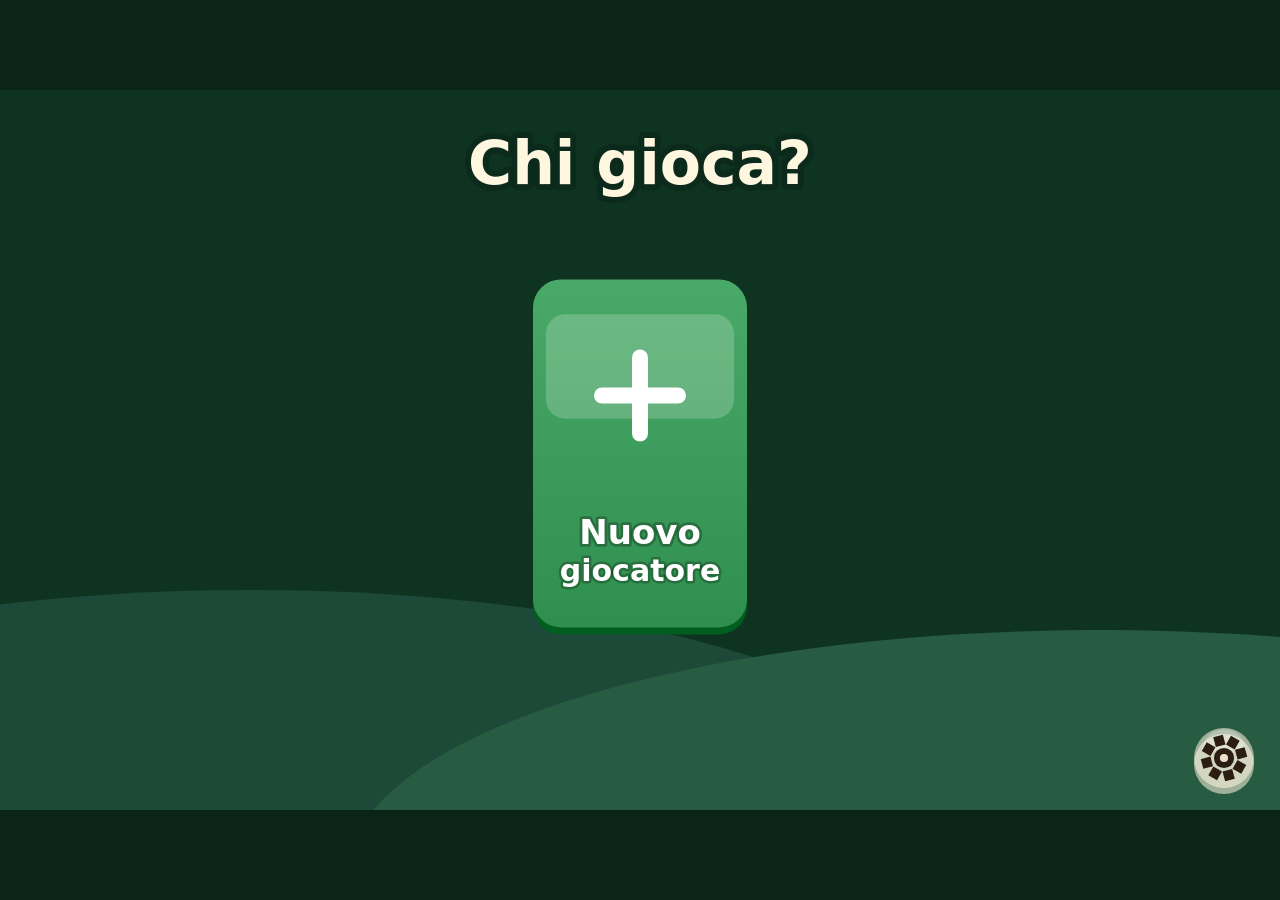
==== index.html @ fe7a756d "Dino Officina rifatta: monta il veicolo e guidalo Il puzzle delle sagome resta (il progetto del Picc" ====
<!doctype html>
<html lang="it">
<head>
<meta charset="utf-8">
<meta name="viewport" content="width=device-width,initial-scale=1,maximum-scale=1,user-scalable=no,viewport-fit=cover">
<meta name="description" content="Dino Officina — monta il tuo veicolo e guidalo, per tablet.">
<meta name="theme-color" content="#183f37">
<meta name="mobile-web-app-capable" content="yes">
<meta name="apple-mobile-web-app-capable" content="yes">
<meta name="apple-mobile-web-app-status-bar-style" content="black-translucent">
<meta name="apple-mobile-web-app-title" content="Dino Officina">
<title>Dino Officina</title>
<link rel="manifest" href="manifest.webmanifest">
<link rel="icon" href="icon.svg" type="image/svg+xml">
<link rel="apple-touch-icon" href="icon-180.png">
<style>*, *::before, *::after { box-sizing: border-box; }
html, body {
  margin: 0; padding: 0; height: 100%; width: 100%;
  overflow: hidden; background: #0b2418;
  -webkit-tap-highlight-color: transparent;
  -webkit-user-select: none; user-select: none;
  overscroll-behavior: none; touch-action: none;
  font-family: system-ui, -apple-system, "Segoe UI", Roboto, sans-serif;
}
#c { position: fixed; inset: 0; display: block; touch-action: none; }

/* ---- text entry overlay (only place we use DOM: we want the native keyboard) ---- */
#ovl {
  position: fixed; inset: 0; display: none; z-index: 10;
  align-items: center; justify-content: center;
  background: rgba(8, 26, 18, .72); backdrop-filter: blur(3px);
  padding: 16px;
}
#ovl.on { display: flex; }
#ovl .card {
  background: #fff6e0; border: 6px solid #7a4a26; border-radius: 26px;
  padding: 22px 24px; width: min(460px, 92vw);
  box-shadow: 0 18px 40px rgba(0,0,0,.45);
}
#ovl h2 { margin: 0 0 14px; font-size: 24px; color: #2b1d12; font-weight: 800; }
#ovl input {
  width: 100%; font-size: 26px; padding: 12px 14px; border-radius: 14px;
  border: 4px solid #cdb389; background: #fffdf6; color: #2b1d12;
  font-family: inherit; font-weight: 700; outline: none;
}
#ovl input:focus { border-color: #2f8f4e; }
#ovl .row { display: flex; gap: 12px; margin-top: 18px; }
#ovl button {
  flex: 1; font-size: 22px; font-weight: 800; padding: 14px 10px;
  border-radius: 16px; border: none; color: #fff; font-family: inherit;
  cursor: pointer; min-height: 60px;
}
#ovl .ok { background: #2f8f4e; }
#ovl .no { background: #a8998a; }

/* ---- portrait nudge ---- */
#rot {
  position: fixed; inset: 0; display: none; z-index: 20;
  flex-direction: column; align-items: center; justify-content: center;
  gap: 20px; background: #123d29; color: #fff6e0; text-align: center; padding: 30px;
}
#rot.on { display: flex; }
#rot .ico { font-size: 84px; animation: tilt 1.8s ease-in-out infinite; }
#rot p { font-size: 26px; font-weight: 800; margin: 0; line-height: 1.35; }
@keyframes tilt { 0%,100% { transform: rotate(0deg); } 50% { transform: rotate(-90deg); } }

@media (prefers-reduced-motion: reduce) { #rot .ico { animation: none; } }
</style>
</head>
<body>
<canvas id="c"></canvas>

<div id="ovl" role="dialog" aria-modal="true">
  <div class="card">
    <h2 id="ovl-t">Come ti chiami?</h2>
    <input id="ovl-i" type="text" autocomplete="off" autocapitalize="words" spellcheck="false" maxlength="14">
    <div class="row">
      <button class="no" id="ovl-n">Annulla</button>
      <button class="ok" id="ovl-y">Va bene</button>
    </div>
  </div>
</div>

<div id="rot"><div class="ico">📱</div><p>Gira il tablet<br>di lato!</p></div>

<script>
/* ==================== 00-core.js ==================== */
/* Dino Officina — core engine (shared with Dino Run and Super Dino).
   Fixed 1280x720 logical world, letterboxed. Canvas only, no assets, no deps.
   Everything a scene needs hangs off the global `G`. */
(function () {
  'use strict';

  var W = 1280, H = 720;
  var G = (window.G = { W: W, H: H, t: 0, dt: 0, frame: 0 });

  /* ---------------------------------------------------------------- palette */
  G.C = {
    leaf: '#2f8f4e', leafDark: '#1c5c33', leafLight: '#63c777', leafDeep: '#123d29',
    bark: '#7a4a26', barkDark: '#4e2f18',
    sky: '#8fd8e8', skyDeep: '#4bb6d6', sun: '#ffd75e',
    sand: '#f2d9a8', water: '#3fb6c9',
    cream: '#fff6e0', ink: '#2b1d12', shadow: 'rgba(20,10,0,.22)',
    berry: '#e8536b', plum: '#8f5bd6', tangerine: '#ff9f43', mint: '#38d9a9',
    pinkPop: '#ff6fae', blueberry: '#4d80e4',
    dino: '#57c98a', dinoDark: '#379a67', dinoBelly: '#f6e7c1'
  };

  /* ------------------------------------------------------------------ maths */
  G.clamp = function (v, a, b) { return v < a ? a : v > b ? b : v; };
  G.lerp = function (a, b, t) { return a + (b - a) * t; };
  G.ease = function (t) { t = G.clamp(t, 0, 1); return 1 - Math.pow(1 - t, 3); };
  G.easeIn = function (t) { t = G.clamp(t, 0, 1); return t * t * t; };
  G.easeInOut = function (t) { t = G.clamp(t, 0, 1); return t < .5 ? 4 * t * t * t : 1 - Math.pow(-2 * t + 2, 3) / 2; };
  G.easeBack = function (t) { t = G.clamp(t, 0, 1); var c = 1.70158, c3 = c + 1; return 1 + c3 * Math.pow(t - 1, 3) + c * Math.pow(t - 1, 2); };
  G.rnd = function (a, b) { if (b === undefined) { b = a; a = 0; } return a + Math.random() * (b - a); };
  G.rndi = function (a, b) { return Math.floor(a + Math.random() * (b - a + 1)); };
  G.pick = function (arr) { return arr[Math.floor(Math.random() * arr.length)]; };
  G.shuffle = function (arr) {
    var a = arr.slice(), i, j, t;
    for (i = a.length - 1; i > 0; i--) { j = Math.floor(Math.random() * (i + 1)); t = a[i]; a[i] = a[j]; a[j] = t; }
    return a;
  };
  G.dist = function (ax, ay, bx, by) { return Math.hypot(ax - bx, ay - by); };

  /* ------------------------------------------------------------- canvas fit */
  var cv = document.getElementById('c');
  var ctx = (G.ctx = cv.getContext('2d', { alpha: false }));
  var view = { s: 1, ox: 0, oy: 0, dpr: 1 };
  G.view = view;
  var rotEl = document.getElementById('rot');

  function resize() {
    var cw = window.innerWidth, ch = window.innerHeight;
    var dpr = Math.min(window.devicePixelRatio || 1, 1.5, 1440 / Math.max(window.innerWidth, window.innerHeight));
    view.dpr = dpr;
    view.s = Math.min(cw / W, ch / H);
    view.ox = (cw - W * view.s) / 2;
    view.oy = (ch - H * view.s) / 2;
    cv.width = Math.max(1, Math.round(cw * dpr));
    cv.height = Math.max(1, Math.round(ch * dpr));
    cv.style.width = cw + 'px';
    cv.style.height = ch + 'px';
    ctx.imageSmoothingEnabled = true;
    if (rotEl) rotEl.classList.toggle('on', ch > cw * 1.08);
  }
  window.addEventListener('resize', resize);
  window.addEventListener('orientationchange', function () { setTimeout(resize, 120); });
  resize();

  /* -------------------------------------------------------------- draw help */
  var FONT = '"Trebuchet MS", "Segoe UI", system-ui, -apple-system, Roboto, sans-serif';
  G.font = function (size, weight) { return (weight || 900) + ' ' + size + 'px ' + FONT; };

  G.text = function (str, x, y, o) {
    o = o || {};
    var c = o.ctx || ctx;
    c.save();
    c.font = G.font(o.size || 32, o.weight);
    c.textAlign = o.align || 'center';
    c.textBaseline = o.baseline || 'middle';
    if (o.stroke) {
      c.lineWidth = o.strokeWidth || Math.max(4, (o.size || 32) * .16);
      c.strokeStyle = o.stroke; c.lineJoin = 'round';
      c.strokeText(str, x, y, o.maxWidth);
    }
    c.fillStyle = o.color || G.C.ink;
    c.fillText(str, x, y, o.maxWidth);
    c.restore();
  };

  G.roundRect = function (c, x, y, w, h, r) {
    r = Math.min(r || 0, Math.abs(w) / 2, Math.abs(h) / 2);
    c.beginPath();
    c.moveTo(x + r, y);
    c.arcTo(x + w, y, x + w, y + h, r);
    c.arcTo(x + w, y + h, x, y + h, r);
    c.arcTo(x, y + h, x, y, r);
    c.arcTo(x, y, x + w, y, r);
    c.closePath();
  };
  G.shadow = function (c, blur, color, dy) {
    c.shadowBlur = blur; c.shadowColor = color || G.C.shadow;
    c.shadowOffsetX = 0; c.shadowOffsetY = dy === undefined ? blur * .35 : dy;
  };
  G.noShadow = function (c) { c.shadowBlur = 0; c.shadowColor = 'transparent'; c.shadowOffsetX = 0; c.shadowOffsetY = 0; };

  /* ------------------------------------------------------------------ audio */
  var AC = null, master = null, noiseBuf = null;
  function audio() {
    if (AC) return AC;
    var Ctor = window.AudioContext || window.webkitAudioContext;
    if (!Ctor) return null;
    AC = new Ctor();
    master = AC.createGain();
    master.gain.value = .5;
    master.connect(AC.destination);
    var n = AC.createBuffer(1, AC.sampleRate * .5, AC.sampleRate), d = n.getChannelData(0), i;
    for (i = 0; i < d.length; i++) d[i] = Math.random() * 2 - 1;
    noiseBuf = n;
    return AC;
  }
  G.resumeAudio = function () { var a = audio(); if (a && a.state === 'suspended') a.resume(); };

  function tone(freq, at, dur, type, gain, slideTo) {
    var a = audio(); if (!a) return;
    var t0 = a.currentTime + at;
    var o = a.createOscillator(), g = a.createGain();
    o.type = type || 'sine';
    o.frequency.setValueAtTime(freq, t0);
    if (slideTo) o.frequency.exponentialRampToValueAtTime(Math.max(30, slideTo), t0 + dur);
    g.gain.setValueAtTime(0.0001, t0);
    g.gain.exponentialRampToValueAtTime(gain || .22, t0 + Math.min(.02, dur * .3));
    g.gain.exponentialRampToValueAtTime(0.0001, t0 + dur);
    o.connect(g); g.connect(master);
    o.start(t0); o.stop(t0 + dur + .02);
  }
  function noise(at, dur, gain, freq) {
    var a = audio(); if (!a || !noiseBuf) return;
    var t0 = a.currentTime + at;
    var s = a.createBufferSource(), f = a.createBiquadFilter(), g = a.createGain();
    s.buffer = noiseBuf; f.type = 'bandpass'; f.frequency.value = freq || 1400; f.Q.value = .8;
    g.gain.setValueAtTime(gain || .18, t0);
    g.gain.exponentialRampToValueAtTime(0.0001, t0 + dur);
    s.connect(f); f.connect(g); g.connect(master);
    s.start(t0); s.stop(t0 + dur);
  }

  var SFX = {
    tap: function () { tone(680, 0, .07, 'sine', .16, 880); },
    pop: function () { tone(900, 0, .12, 'sine', .2, 420); },
    good: function () { tone(523, 0, .12, 'triangle', .2); tone(659, .09, .12, 'triangle', .2); tone(784, .18, .2, 'triangle', .22); },
    bad: function () { tone(320, 0, .16, 'sine', .16, 240); },
    coin: function () { tone(1180, 0, .07, 'square', .1); tone(1560, .06, .12, 'square', .1); },
    chime: function () { tone(1046, 0, .5, 'sine', .16); tone(1568, .02, .45, 'sine', .07); },
    whoosh: function () { noise(0, .22, .1, 900); },
    win: function () {
      [523, 659, 784, 1046].forEach(function (f, i) { tone(f, i * .1, .3, 'triangle', .2); });
      tone(1318, .42, .5, 'sine', .14);
    },
    hatch: function () { noise(0, .1, .12, 2400); tone(600, .08, .2, 'triangle', .18, 1000); }
  };
  G.sfx = function (name) {
    if (G.save && G.save.mute) return;
    var f = SFX[name]; if (f) { audio(); if (AC) f(); }
  };

  /* ----------------------------------------------------------------- speech */
  var voice = null, voiceTried = false;
  function findVoice() {
    if (!window.speechSynthesis) return null;
    var vs = speechSynthesis.getVoices() || [];
    if (!vs.length) return null;
    return vs.filter(function (v) { return /^it/i.test(v.lang); })[0] || null;
  }
  if (window.speechSynthesis) {
    speechSynthesis.addEventListener && speechSynthesis.addEventListener('voiceschanged', function () { voice = findVoice(); });
  }
  G.say = function (str, o) {
    if (!window.speechSynthesis || !str) return;
    if (G.save && G.save.mute) return;
    o = o || {};
    if (!voiceTried) { voice = findVoice(); voiceTried = true; }
    try {
      speechSynthesis.cancel();
      var u = new SpeechSynthesisUtterance(String(str));
      u.lang = 'it-IT';
      if (voice) u.voice = voice;
      u.rate = o.rate || .95;
      u.pitch = o.pitch || 1.15;
      u.volume = o.volume === undefined ? 1 : o.volume;
      speechSynthesis.speak(u);
    } catch (e) { /* speech is a bonus, never a blocker */ }
  };
  G.hush = function () { try { window.speechSynthesis && speechSynthesis.cancel(); } catch (e) {} };

  /* ---------------------------------------------------------------- storage */
  var LS = {
    get: function (k, d) { try { var v = localStorage.getItem(k); return v === null ? d : JSON.parse(v); } catch (e) { return d; } },
    set: function (k, v) { try { localStorage.setItem(k, JSON.stringify(v)); return true; } catch (e) { return false; } },
    del: function (k) { try { localStorage.removeItem(k); } catch (e) {} }
  };
  G.LS = LS;

  var K_ACCTS = 'do.accounts', K_LAST = 'do.last', K_SAVE = 'do.save.';

  function blankSave() {
    return {
      fruits: 0, stars: 0, mute: false, hat: null, hats: [],
      conta: {}, fili: {}, nido: {}, seen: {}, playSec: 0, updated: 0
    };
  }
  function fillSave(s) {
    var b = blankSave(), k;
    for (k in b) if (s[k] === undefined || s[k] === null) s[k] = b[k];
    return s;
  }

  G.account = null;
  G.profile = null;
  G.level = 1;
  G.save = blankSave();

  var saveTimer = 0, saveDirty = false;
  function writeSave() {
    if (!G.account) return;
    G.save.updated = Date.now();
    LS.set(K_SAVE + G.account.id, G.save);
    saveDirty = false;
    if (G.cloud && G.cloud.push) G.cloud.push();
  }
  G.saveNow = function () { saveDirty = true; };
  G.saveFlush = writeSave;

  G.accounts = {
    list: function () { return LS.get(K_ACCTS, []); },
    byId: function (id) { return G.accounts.list().filter(function (a) { return a.id === id; })[0] || null; },
    create: function (o) {
      var list = G.accounts.list();
      var acct = {
        id: 'a' + Date.now().toString(36) + Math.floor(Math.random() * 1e4).toString(36),
        name: (o.name || 'Dino').slice(0, 14),
        color: o.color || G.C.dino,
        level: o.level === 2 ? 2 : 1,
        secret: o.secret && o.secret.length ? o.secret : null,
        created: Date.now()
      };
      list.push(acct);
      LS.set(K_ACCTS, list);
      LS.set(K_SAVE + acct.id, blankSave());
      return acct;
    },
    update: function (id, patch) {
      var list = G.accounts.list(), i;
      for (i = 0; i < list.length; i++) if (list[i].id === id) {
        for (var k in patch) list[i][k] = patch[k];
        LS.set(K_ACCTS, list);
        if (G.account && G.account.id === id) G.account = list[i];
        return list[i];
      }
      return null;
    },
    remove: function (id) {
      LS.set(K_ACCTS, G.accounts.list().filter(function (a) { return a.id !== id; }));
      LS.del(K_SAVE + id);
      if (LS.get(K_LAST, null) === id) LS.del(K_LAST);
    },
    login: function (id) {
      var a = G.accounts.byId(id);
      if (!a) return false;
      if (G.account) writeSave();
      G.account = a;
      G.profile = a.id;
      G.level = a.level;
      G.save = fillSave(LS.get(K_SAVE + id, blankSave()));
      LS.set(K_LAST, id);
      if (G.cloud && G.cloud.pull) G.cloud.pull();
      return true;
    },
    logout: function () {
      writeSave();
      G.hush();
      G.account = null; G.profile = null; G.save = blankSave();
      LS.del(K_LAST);
    },
    last: function () { return LS.get(K_LAST, null); }
  };

  /* ------------------------------------------------------------------ input */
  var pointer = { x: 0, y: 0, down: false, id: null };
  G.pointer = pointer;

  function toLogical(clientX, clientY) {
    var r = cv.getBoundingClientRect();
    return {
      x: (clientX - r.left - view.ox) / view.s,
      y: (clientY - r.top - view.oy) / view.s
    };
  }

  /* --------------------------------------------------- immediate-mode UI */
  var uiRects = [];       // registered this frame
  var uiHot = [];         // registered last frame (what the pointer tests against)
  var pressedKey = null;
  var ui = (G.ui = {});

  function rectKey(o) { return o.id || (o.label || '') + '|' + Math.round(o.x) + ',' + Math.round(o.y) + ',' + Math.round(o.w) + ',' + Math.round(o.h); }

  function shade(hex, amt) {
    var m = /^#?([a-f\d]{2})([a-f\d]{2})([a-f\d]{2})$/i.exec(hex);
    if (!m) return hex;
    var f = function (h) { return G.clamp(Math.round(parseInt(h, 16) + amt), 0, 255); };
    var to = function (v) { return ('0' + v.toString(16)).slice(-2); };
    return '#' + to(f(m[1])) + to(f(m[2])) + to(f(m[3]));
  }
  G.shade = shade;

  ui.button = function (o) {
    var c = o.ctx || ctx;
    var key = rectKey(o);
    var down = pressedKey === key && !o.disabled;
    var r = o.r === undefined ? Math.min(26, o.h * .32) : o.r;
    var col = o.disabled ? '#b9ada0' : (o.color || G.C.leaf);
    var dy = down ? 5 : 0;

    c.save();
    c.globalAlpha = o.disabled ? .72 : 1;
    if (o.ghost) {
      // Invisible hit area over artwork drawn by the scene (e.g. a player card).
      if (down) {
        c.fillStyle = 'rgba(20,10,0,.14)';
        G.roundRect(c, o.x, o.y, o.w, o.h, r); c.fill();
      }
    } else {
      // base (the "3d" underside)
      c.fillStyle = shade(col, -48);
      G.roundRect(c, o.x, o.y + 7, o.w, o.h, r); c.fill();
      // face
      var g = c.createLinearGradient(0, o.y + dy, 0, o.y + o.h + dy);
      g.addColorStop(0, shade(col, 26)); g.addColorStop(1, col);
      c.fillStyle = g;
      G.roundRect(c, o.x, o.y + dy, o.w, o.h, r); c.fill();
      // gloss
      c.fillStyle = 'rgba(255,255,255,.20)';
      G.roundRect(c, o.x + o.w * .06, o.y + dy + o.h * .10, o.w * .88, o.h * .30, r * .7); c.fill();
    }

    var cx = o.x + o.w / 2, cy = o.y + dy + o.h / 2;
    if (o.icon) {
      var isz = o.iconSize || Math.min(o.w, o.h) * .52;
      o.icon(c, o.label ? o.x + o.h * .58 : cx, cy, isz);
    }
    if (o.label) {
      var tx = o.icon ? cx + o.h * .26 : cx;
      G.text(o.label, tx, o.sub ? cy - o.h * .12 : cy, {
        ctx: c, size: o.fontSize || Math.min(o.h * .40, 46),
        color: o.textColor || '#fff', stroke: o.outline || 'rgba(0,0,0,.22)',
        maxWidth: o.w - (o.icon ? o.h * .9 : o.w * .12)
      });
      if (o.sub) G.text(o.sub, tx, cy + o.h * .24, { ctx: c, size: o.h * .21, color: 'rgba(255,255,255,.9)', weight: 700 });
    }
    c.restore();

    if (!o.disabled) uiRects.push({ key: key, x: o.x, y: o.y, w: o.w, h: o.h, onTap: o.onTap, silent: o.silent, round: false });
    return down;
  };

  ui.round = function (o) {
    var c = o.ctx || ctx;
    var key = o.id || 'r' + Math.round(o.x) + ',' + Math.round(o.y);
    var down = pressedKey === key && !o.disabled;
    var col = o.disabled ? '#b9ada0' : (o.color || G.C.cream);
    var dy = down ? 4 : 0;
    c.save();
    c.globalAlpha = o.alpha === undefined ? 1 : o.alpha;
    c.fillStyle = shade(col, -50);
    c.beginPath(); c.arc(o.x, o.y + 6, o.r, 0, 7); c.fill();
    c.fillStyle = col;
    c.beginPath(); c.arc(o.x, o.y + dy, o.r, 0, 7); c.fill();
    c.fillStyle = 'rgba(255,255,255,.25)';
    c.beginPath(); c.arc(o.x, o.y + dy - o.r * .22, o.r * .74, Math.PI, 0); c.fill();
    if (o.icon) o.icon(c, o.x, o.y + dy, o.r * 1.05);
    c.restore();
    if (!o.disabled) uiRects.push({ key: key, x: o.x - o.r, y: o.y - o.r, w: o.r * 2, h: o.r * 2, onTap: o.onTap, silent: o.silent, round: true, cx: o.x, cy: o.y, cr: o.r });
    return down;
  };

  function hitTest(p) {
    var i, r;
    for (i = uiHot.length - 1; i >= 0; i--) {
      r = uiHot[i];
      if (r.round) { if (G.dist(p.x, p.y, r.cx, r.cy) <= r.cr + 12) return r; }
      else if (p.x >= r.x - 6 && p.x <= r.x + r.w + 6 && p.y >= r.y - 6 && p.y <= r.y + r.h + 6) return r;
    }
    return null;
  }

  /* ----------------------------------------------------------------- scenes */
  var scenes = {};
  var cur = null, curName = '';
  var fade = { a: 0, dir: 0, next: null, params: null };
  G.current = '';

  G.scene = function (name, obj) { scenes[name] = obj; obj._name = name; return obj; };
  G.go = function (name, params) {
    if (!scenes[name]) { console.warn('scena assente:', name); return; }
    if (fade.dir === 1) return;                 // a transition is already under way
    fade.dir = 1; fade.next = name; fade.params = params || null;
    G.hush();
  };
  G.home = function () { G.go('giungla'); };
  G.sceneOf = function (n) { return scenes[n]; };

  function swap() {
    if (cur && cur.exit) { try { cur.exit(); } catch (e) { console.error(e); } }
    writeSave();
    cur = scenes[fade.next];
    curName = fade.next; G.current = curName;
    uiRects = []; uiHot = []; pressedKey = null;
    if (cur && cur.enter) { try { cur.enter(fade.params); } catch (e) { console.error(e); } }
  }

  /* --------------------------------------------------------------- effects */
  var parts = [], floats = [], rings = [], flyers = [];
  var shakeAmt = 0;
  G.shake = function (a) { shakeAmt = Math.min(10, Math.max(shakeAmt, a || 4)); };

  var fx = (G.fx = {});
  fx.burst = function (x, y, o) {
    o = o || {};
    var n = o.count || 14, i, a, sp;
    for (i = 0; i < n; i++) {
      a = o.angle === undefined ? G.rnd(0, Math.PI * 2) : o.angle + G.rnd(-.7, .7);
      sp = (o.speed || 260) * G.rnd(.45, 1.2);
      parts.push({
        x: x, y: y, vx: Math.cos(a) * sp, vy: Math.sin(a) * sp - (o.lift || 0),
        life: o.life || G.rnd(.5, .95), age: 0, size: (o.size || 12) * G.rnd(.6, 1.25),
        color: o.color || G.C.sun, grav: o.gravity === undefined ? 620 : o.gravity,
        shape: o.shape || 'circle', spin: G.rnd(-8, 8), rot: G.rnd(0, 6.3)
      });
    }
  };
  fx.confetti = function () {
    var cols = [G.C.berry, G.C.sun, G.C.mint, G.C.pinkPop, G.C.blueberry, G.C.tangerine], i;
    for (i = 0; i < 90; i++) {
      parts.push({
        x: G.rnd(0, W), y: G.rnd(-160, -10), vx: G.rnd(-70, 70), vy: G.rnd(120, 330),
        life: G.rnd(1.6, 2.8), age: 0, size: G.rnd(9, 18), color: cols[i % cols.length],
        grav: 90, shape: 'rect', spin: G.rnd(-9, 9), rot: G.rnd(0, 6.3)
      });
    }
  };
  fx.text = function (x, y, str, color, size) {
    floats.push({ x: x, y: y, str: String(str), color: color || G.C.cream, size: size || 42, age: 0, life: 1.1 });
  };
  fx.ring = function (x, y, color, max) {
    rings.push({ x: x, y: y, color: color || '#fff', age: 0, life: .55, max: max || 130 });
  };

  var HUD_FRUIT = { x: 48, y: 46 }, HUD_STAR = { x: 212, y: 46 };
  function flyTo(n, x, y, target, kind) {
    var i, count = G.clamp(n, 1, 10);
    var per = Math.floor(n / count), rest = n - per * count;
    for (i = 0; i < count; i++) {
      flyers.push({
        x: x === undefined ? W / 2 : x + G.rnd(-24, 24),
        y: y === undefined ? H / 2 : y + G.rnd(-24, 24),
        tx: target.x, ty: target.y, age: 0, delay: i * .055,
        life: .62, val: per + (i < rest ? 1 : 0), kind: kind
      });
    }
  }
  G.addFruits = function (n, x, y) {
    n = Math.round(n); if (n <= 0) return;
    flyTo(n, x, y, HUD_FRUIT, 'fruit'); G.sfx('coin');
  };
  G.addStars = function (n, x, y) {
    n = Math.round(n); if (n <= 0) return;
    flyTo(n, x, y, HUD_STAR, 'star'); G.sfx('chime');
  };
  G.spend = function (n) {
    if (G.save.fruits < n) return false;
    G.save.fruits -= n; G.saveNow(); G.sfx('pop'); return true;
  };

  function stepFx(dt) {
    var i, p;
    for (i = parts.length - 1; i >= 0; i--) {
      p = parts[i]; p.age += dt;
      if (p.age >= p.life) { parts.splice(i, 1); continue; }
      p.vy += p.grav * dt; p.x += p.vx * dt; p.y += p.vy * dt; p.rot += p.spin * dt;
    }
    for (i = floats.length - 1; i >= 0; i--) {
      p = floats[i]; p.age += dt; p.y -= 62 * dt;
      if (p.age >= p.life) floats.splice(i, 1);
    }
    for (i = rings.length - 1; i >= 0; i--) {
      p = rings[i]; p.age += dt; if (p.age >= p.life) rings.splice(i, 1);
    }
    for (i = flyers.length - 1; i >= 0; i--) {
      p = flyers[i];
      if (p.delay > 0) { p.delay -= dt; continue; }
      p.age += dt;
      if (p.age >= p.life) {
        if (p.kind === 'star') G.save.stars += p.val; else G.save.fruits += p.val;
        G.saveNow();
        fx.ring(p.tx, p.ty, p.kind === 'star' ? G.C.sun : G.C.berry, 60);
        flyers.splice(i, 1);
      }
    }
    if (shakeAmt > 0) shakeAmt = Math.max(0, shakeAmt - dt * 22);
  }

  function drawParts(c) {
    var i, p, k;
    for (i = 0; i < parts.length; i++) {
      p = parts[i];
      k = 1 - p.age / p.life;
      c.save();
      c.globalAlpha = G.clamp(k * 1.6, 0, 1);
      c.translate(p.x, p.y); c.rotate(p.rot);
      c.fillStyle = p.color;
      if (p.shape === 'rect') c.fillRect(-p.size / 2, -p.size / 3, p.size, p.size * .66);
      else if (p.shape === 'star') { starPath(c, 0, 0, p.size); c.fill(); }
      else { c.beginPath(); c.arc(0, 0, p.size / 2, 0, 7); c.fill(); }
      c.restore();
    }
    for (i = 0; i < rings.length; i++) {
      p = rings[i]; k = p.age / p.life;
      c.save();
      c.globalAlpha = (1 - k) * .8;
      c.strokeStyle = p.color; c.lineWidth = 8 * (1 - k) + 2;
      c.beginPath(); c.arc(p.x, p.y, G.ease(k) * p.max, 0, 7); c.stroke();
      c.restore();
    }
    for (i = 0; i < floats.length; i++) {
      p = floats[i]; k = p.age / p.life;
      c.save();
      c.globalAlpha = 1 - k * k;
      G.text(p.str, p.x, p.y, { ctx: c, size: p.size, color: p.color, stroke: 'rgba(40,20,0,.5)' });
      c.restore();
    }
  }
  function drawFlyers(c) {
    var i, p, k, x, y;
    for (i = 0; i < flyers.length; i++) {
      p = flyers[i];
      if (p.delay > 0) continue;
      k = G.ease(p.age / p.life);
      x = G.lerp(p.x, p.tx, k);
      y = G.lerp(p.y, p.ty, k) - Math.sin(k * Math.PI) * 90;
      if (p.kind === 'star') starIcon(c, x, y, 22);
      else if (window.A && A.fruit) A.fruit(c, x, y, 20, 'fragola');
      else { c.fillStyle = G.C.berry; c.beginPath(); c.arc(x, y, 16, 0, 7); c.fill(); }
    }
  }

  function starPath(c, x, y, r) {
    var i, a, rr;
    c.beginPath();
    for (i = 0; i < 10; i++) {
      a = -Math.PI / 2 + i * Math.PI / 5;
      rr = i % 2 ? r * .46 : r;
      c[i ? 'lineTo' : 'moveTo'](x + Math.cos(a) * rr, y + Math.sin(a) * rr);
    }
    c.closePath();
  }
  G.starPath = starPath;
  function starIcon(c, x, y, r) {
    c.save();
    c.fillStyle = G.C.sun; c.strokeStyle = '#c8901c'; c.lineWidth = Math.max(2, r * .12);
    starPath(c, x, y, r); c.fill(); c.stroke();
    c.restore();
  }
  G.starIcon = starIcon;

  /* -------------------------------------------------------------------- HUD */
  var gearHold = 0;
  function drawHUD(c) {
    if (!cur || cur.hud === false || !G.account) return;
    var pill = function (x, w, drawIcon, value, col) {
      c.save();
      G.shadow(c, 12, 'rgba(0,0,0,.28)', 4);
      c.fillStyle = 'rgba(255,246,224,.94)';
      G.roundRect(c, x, 16, w, 60, 30); c.fill();
      G.noShadow(c);
      c.restore();
      drawIcon(c, x + 32, 46, 24);
      // maxWidth or the fruit counter runs out of its own pill at five digits
      // and lands on the star pill, which starts at x = 180.
      G.text(String(value), x + 62, 47, {
        ctx: c, size: 34, color: col, align: 'left', maxWidth: w - 74
      });
    };
    pill(16, 150, function (cc, x, y, r) {
      if (window.A && A.fruit) A.fruit(cc, x, y, r, 'fragola');
      else { cc.fillStyle = G.C.berry; cc.beginPath(); cc.arc(x, y, r, 0, 7); cc.fill(); }
    }, Math.floor(G.save.fruits), G.C.ink);
    pill(180, 132, function (cc, x, y, r) { starIcon(cc, x, y, r); }, Math.floor(G.save.stars), G.C.ink);

    // right cluster
    if (cur.back !== false && curName !== 'giungla') {
      ui.round({
        x: W - 60, y: 48, r: 40, color: G.C.tangerine, id: 'hud-home',
        icon: function (cc, x, y, r) {
          cc.save(); cc.strokeStyle = '#5b2c00'; cc.fillStyle = '#fff6e0';
          cc.lineWidth = 5; cc.lineJoin = 'round';
          cc.beginPath();
          cc.moveTo(x - r * .42, y + r * .04); cc.lineTo(x, y - r * .40); cc.lineTo(x + r * .42, y + r * .04);
          cc.lineTo(x + r * .30, y + r * .04); cc.lineTo(x + r * .30, y + r * .38);
          cc.lineTo(x - r * .30, y + r * .38); cc.lineTo(x - r * .30, y + r * .04);
          cc.closePath(); cc.fill(); cc.stroke(); cc.restore();
        },
        onTap: function () { G.home(); }
      });
    }
    var mx = (cur.back !== false && curName !== 'giungla') ? W - 152 : W - 60;
    ui.round({
      x: mx, y: 48, r: 34, color: G.save.mute ? '#b9ada0' : G.C.cream, id: 'hud-mute',
      icon: function (cc, x, y, r) {
        cc.save(); cc.fillStyle = G.C.ink;
        cc.beginPath();
        cc.moveTo(x - r * .34, y - r * .14); cc.lineTo(x - r * .12, y - r * .14);
        cc.lineTo(x + r * .10, y - r * .38); cc.lineTo(x + r * .10, y + r * .38);
        cc.lineTo(x - r * .12, y + r * .14); cc.lineTo(x - r * .34, y + r * .14);
        cc.closePath(); cc.fill();
        cc.strokeStyle = G.C.ink; cc.lineWidth = r * .12; cc.lineCap = 'round';
        if (G.save.mute) {
          cc.beginPath(); cc.moveTo(x + r * .22, y - r * .20); cc.lineTo(x + r * .48, y + r * .20);
          cc.moveTo(x + r * .48, y - r * .20); cc.lineTo(x + r * .22, y + r * .20); cc.stroke();
        } else {
          cc.beginPath(); cc.arc(x + r * .16, y, r * .26, -.9, .9); cc.stroke();
          cc.beginPath(); cc.arc(x + r * .16, y, r * .46, -.9, .9); cc.stroke();
        }
        cc.restore();
      },
      onTap: function () {
        G.save.mute = !G.save.mute; G.saveNow();
        if (G.save.mute) G.hush(); else G.sfx('pop');
      }
    });
    // parent gear — long press only, so kids cannot wander into settings
    var gx = mx - 84, gy = 48, gr = 26;
    c.save();
    c.globalAlpha = .55 + gearHold * .45;
    c.fillStyle = G.C.cream;
    c.beginPath(); c.arc(gx, gy, gr + gearHold * 6, 0, 7); c.fill();
    c.fillStyle = G.C.ink;
    for (var i = 0; i < 8; i++) {
      var a = i * Math.PI / 4 + G.t * .5;
      c.save(); c.translate(gx + Math.cos(a) * gr * .62, gy + Math.sin(a) * gr * .62); c.rotate(a);
      c.fillRect(-3, -5.5, 11, 11); c.restore();
    }
    c.beginPath(); c.arc(gx, gy, gr * .40, 0, 7); c.fill();
    c.fillStyle = G.C.cream; c.beginPath(); c.arc(gx, gy, gr * .17, 0, 7); c.fill();
    if (gearHold > 0) {
      c.strokeStyle = G.C.berry; c.lineWidth = 5; c.lineCap = 'round';
      c.beginPath(); c.arc(gx, gy, gr + 9, -Math.PI / 2, -Math.PI / 2 + gearHold * 6.283); c.stroke();
    }
    c.restore();
    uiRects.push({ key: 'hud-gear', x: gx - gr - 8, y: gy - gr - 8, w: (gr + 8) * 2, h: (gr + 8) * 2, hold: true, round: true, cx: gx, cy: gy, cr: gr + 10 });
  }

  /* ---------------------------------------------------------------- overlay */
  var ovl = document.getElementById('ovl');
  var ovlT = document.getElementById('ovl-t'), ovlI = document.getElementById('ovl-i');
  var ovlCb = null;
  function closeOvl(val) {
    ovl.classList.remove('on');
    ovlI.blur();
    var cb = ovlCb; ovlCb = null;
    if (cb) cb(val);
  }
  document.getElementById('ovl-y').addEventListener('click', function () { closeOvl(ovlI.value.trim()); });
  document.getElementById('ovl-n').addEventListener('click', function () { closeOvl(null); });
  ovlI.addEventListener('keydown', function (e) { if (e.key === 'Enter') closeOvl(ovlI.value.trim()); });
  G.prompt = function (title, initial, cb) {
    ovlT.textContent = title;
    ovlI.value = initial || '';
    ovlCb = cb;
    ovl.classList.add('on');
    setTimeout(function () { ovlI.focus(); ovlI.select(); }, 60);
  };
  G.overlayOpen = function () { return ovl.classList.contains('on'); };

  /* ------------------------------------------------------------ event wiring */
  function onDown(e) {
    if (G.overlayOpen()) return;
    G.resumeAudio();
    var p = toLogical(e.clientX, e.clientY);
    p.id = e.pointerId;
    pointer.x = p.x; pointer.y = p.y; pointer.down = true; pointer.id = e.pointerId;
    if (fade.dir !== 0) return;
    var hit = hitTest(p);
    if (hit) {
      if (hit.hold) { gearHold = 0.001; pressedKey = null; return; }
      pressedKey = hit.key;
      return;
    }
    pressedKey = null;
    if (cur && cur.onDown) cur.onDown(p);
  }
  function onMove(e) {
    if (G.overlayOpen()) return;
    var p = toLogical(e.clientX, e.clientY);
    p.id = e.pointerId;
    pointer.x = p.x; pointer.y = p.y;
    if (!pointer.down) return;
    if (gearHold > 0) {
      var g = hitTest(p);
      if (!g || !g.hold) gearHold = 0;
      return;
    }
    if (pressedKey) {
      var h = hitTest(p);
      if (!h || h.key !== pressedKey) pressedKey = null;
      return;
    }
    if (cur && cur.onMove) cur.onMove(p);
  }
  function onUp(e) {
    if (G.overlayOpen()) return;
    var p = toLogical(e.clientX, e.clientY);
    p.id = e.pointerId;
    pointer.x = p.x; pointer.y = p.y; pointer.down = false;
    gearHold = 0;
    if (pressedKey) {
      var hit = hitTest(p);
      if (hit && hit.key === pressedKey && hit.onTap) {
        if (!hit.silent) G.sfx('tap');
        var f = hit.onTap; pressedKey = null;
        f();
        return;
      }
      pressedKey = null;
      return;
    }
    if (cur && cur.onUp) cur.onUp(p);
  }
  cv.addEventListener('pointerdown', function (e) { e.preventDefault(); cv.setPointerCapture && cv.setPointerCapture(e.pointerId); onDown(e); });
  cv.addEventListener('pointermove', function (e) { e.preventDefault(); onMove(e); });
  cv.addEventListener('pointerup', function (e) { e.preventDefault(); onUp(e); });
  cv.addEventListener('pointercancel', function (e) { pointer.down = false; pressedKey = null; gearHold = 0; if(cur&&cur.onCancel)cur.onCancel();else if (cur && cur.onUp) cur.onUp({ x: pointer.x, y: pointer.y, id: e.pointerId }); });
  cv.addEventListener('contextmenu', function (e) { e.preventDefault(); });
  window.addEventListener('blur', function () { pointer.down = false; pressedKey = null; gearHold = 0; });

  /* ------------------------------------------------------------------- loop */
  var last = 0, running = true;
  document.addEventListener('visibilitychange', function () {
    running = !document.hidden;
    if (!running) { writeSave(); G.hush(); }
    else { last = 0; G.resumeAudio(); }
  });
  window.addEventListener('pagehide', writeSave);
  window.addEventListener('beforeunload', writeSave);

  function frame(ts) {
    requestAnimationFrame(frame);
    if (!running) return;
    if (!last) last = ts;
    var dt = Math.min((ts - last) / 1000, .05);
    last = ts;
    G.dt = dt; G.t += dt; G.frame++;

    if (G.account) G.save.playSec += dt;

    // gear long-press
    if (gearHold > 0 && pointer.down) {
      gearHold = Math.min(1, gearHold + dt / 1.4);
      if (gearHold >= 1) {
        gearHold = 0; pointer.down = false; G.sfx('chime');
        G.go('gate', { then: 'genitori', back: curName });
      }
    }

    // autosave
    if (saveDirty) { saveTimer += dt; if (saveTimer > .8) { saveTimer = 0; writeSave(); } }

    // fade / scene swap
    if (fade.dir === 1) {
      fade.a += dt / .20;
      if (fade.a >= 1) {
        fade.a = 1;
        // Clear the flag *before* swapping so a scene's enter() is allowed to
        // redirect straight to another scene; if it did, honour that instead.
        fade.dir = 0;
        swap();
        if (fade.dir !== 1) fade.dir = -1;
      }
    } else if (fade.dir === -1) {
      fade.a -= dt / .22;
      if (fade.a <= 0) { fade.a = 0; fade.dir = 0; }
    }

    if (cur && cur.update && fade.dir !== 1) { try { cur.update(dt); } catch (e) { console.error(e); } }
    stepFx(dt);

    // ---- render
    uiHot = uiRects; uiRects = [];
    ctx.setTransform(view.dpr, 0, 0, view.dpr, 0, 0);
    ctx.fillStyle = '#0b2418';
    ctx.fillRect(0, 0, cv.width / view.dpr, cv.height / view.dpr);
    ctx.setTransform(view.dpr * view.s, 0, 0, view.dpr * view.s, view.dpr * view.ox, view.dpr * view.oy);
    ctx.save();
    // Clip first, shake second: otherwise the shake drags the letterbox in.
    ctx.beginPath(); ctx.rect(0, 0, W, H); ctx.clip();
    if (shakeAmt > 0) ctx.translate(G.rnd(-shakeAmt, shakeAmt), G.rnd(-shakeAmt, shakeAmt));

    if (cur && cur.draw) { try { cur.draw(ctx); } catch (e) { console.error(e); } }
    drawParts(ctx);
    drawHUD(ctx);
    drawFlyers(ctx);

    ctx.restore();
    if (fade.a > 0) {
      ctx.fillStyle = 'rgba(9,32,21,' + fade.a.toFixed(3) + ')';
      ctx.fillRect(-200, -200, W + 400, H + 400);
    }
  }
  requestAnimationFrame(frame);

  /* --------------------------------------------------------------- boot API */
  G.start = function (name, params) {
    cur = scenes[name]; curName = name; G.current = name;
    if (cur && cur.enter) cur.enter(params || null);
    fade.a = 1; fade.dir = -1;
  };
})();


/* ==================== 01z-family-art.js ==================== */
/* Dino Giungla — procedural art library (namespace `A`).
   Everything is drawn with canvas paths: no images, no external fonts, no emoji.
   House style: chubby rounded shapes, thick dark outline, warm saturated colors,
   big friendly eyes with a specular dot.
   Outline technique used everywhere: build the path (one or more subpaths),
   stroke it thick with INK, then fill it — the fill covers the inner half of the
   stroke and merges overlapping subpaths into a single silhouette. */
(function () {
  'use strict';

  var G = window.G || {};
  var C = G.C || {};
  var INK = C.ink || '#2b1d12';
  var TAU = 6.2831853;
  var A = (window.A = window.A || {});

  /* ------------------------------------------------------------- primitives */
  function _clamp(v, a, b) { return v < a ? a : v > b ? b : v; }
  function _shade(col, amt) { return G.shade ? G.shade(col, amt) : col; }
  function _rgba(hex, a) {
    var m = /^#?([a-f\d]{2})([a-f\d]{2})([a-f\d]{2})$/i.exec(hex || '');
    if (!m) return 'rgba(40,25,10,' + a + ')';
    return 'rgba(' + parseInt(m[1], 16) + ',' + parseInt(m[2], 16) + ',' + parseInt(m[3], 16) + ',' + a + ')';
  }
  // deterministic pseudo-random, stable across frames
  function _rnd(i) { var v = Math.sin(i * 127.1 + 311.7) * 43758.5453; return v - Math.floor(v); }
  // outline width for a shape of size s
  function _lw(s) { return _clamp(s * 0.034, 2.2, 5.5); }

  // subpath adders: always moveTo first, otherwise arc/ellipse joins the previous subpath
  function _cp(c, x, y, r) { r = Math.max(0.2, r); c.moveTo(x + r, y); c.arc(x, y, r, 0, TAU); }
  function _ep(c, x, y, rx, ry, rot) {
    rx = Math.max(0.2, rx); ry = Math.max(0.2, ry); rot = rot || 0;
    c.moveTo(x + rx * Math.cos(rot), y + rx * Math.sin(rot));
    c.ellipse(x, y, rx, ry, rot, 0, TAU);
  }
  function _smile(c, cx, cy, r, k) {
    c.moveTo(cx - r, cy); c.quadraticCurveTo(cx, cy + r * k * 2, cx + r, cy);
  }
  function _circ(c, x, y, r) { c.beginPath(); _cp(c, x, y, r); }
  function _ell(c, x, y, rx, ry, rot) { c.beginPath(); _ep(c, x, y, rx, ry, rot); }

  /* Stroke-then-fill the path already built on `c`. lw = visible outline width. */
  function _shape(c, col, lw) {
    c.lineJoin = 'round'; c.lineCap = 'round';
    if (lw > 0) { c.strokeStyle = INK; c.lineWidth = lw * 2; c.stroke(); }
    c.fillStyle = col; c.fill();
  }
  /* Thick round limb: dark casing + colored core, one path, two strokes. */
  function _limb(c, x0, y0, x1, y1, w, col, lw) {
    c.lineCap = 'round'; c.lineJoin = 'round';
    c.beginPath(); c.moveTo(x0, y0); c.lineTo(x1, y1);
    c.strokeStyle = INK; c.lineWidth = w + lw * 2; c.stroke();
    c.strokeStyle = col; c.lineWidth = w; c.stroke();
  }
  function _starPath(c, x, y, r, inner) {
    var i, a, rr; inner = inner || 0.46;
    c.beginPath();
    for (i = 0; i < 10; i++) {
      a = -Math.PI / 2 + i * Math.PI / 5;
      rr = i % 2 ? r * inner : r;
      c[i ? 'lineTo' : 'moveTo'](x + Math.cos(a) * rr, y + Math.sin(a) * rr);
    }
    c.closePath();
  }
  /* Small glossy highlight, the thing that makes plastic toys look like toys. */
  function _gloss(c, x, y, rx, ry, rot, a) {
    c.save(); c.globalAlpha = a === undefined ? 0.30 : a;
    _ell(c, x, y, rx, ry, rot); c.fillStyle = '#ffffff'; c.fill();
    c.restore();
  }

  /* cached gradients (fixed screen coordinates only — never per-entity) */
  var _gc = {};
  function _lgrad(c, key, x0, y0, x1, y1, stops) {
    var g = _gc[key], i;
    if (!g) {
      g = c.createLinearGradient(x0, y0, x1, y1);
      for (i = 0; i < stops.length; i++) g.addColorStop(stops[i][0], stops[i][1]);
      _gc[key] = g;
    }
    return g;
  }
  function _rgrad(c, key, x, y, r0, r1, stops) {
    var g = _gc[key], i;
    if (!g) {
      g = c.createRadialGradient(x, y, r0, x, y, r1);
      for (i = 0; i < stops.length; i++) g.addColorStop(stops[i][0], stops[i][1]);
      _gc[key] = g;
    }
    return g;
  }

  /* ==================================================================== EYES */
  /* mode: 'open' | 'closed' | 'star' | 'up'. blink 0..1 = vertical openness. */
  function _eye(c, x, y, r, mode, blink, look, lw, rot) {
    var pr = r * 0.52, px = x + look * r * 0.30, py = y + r * 0.10;
    if (mode === 'star') {
      c.fillStyle = C.sun || '#ffd75e';
      _starPath(c, x, y, r * 1.15, 0.42);
      c.strokeStyle = INK; c.lineWidth = lw * 1.2; c.lineJoin = 'round';
      c.stroke(); c.fill();
      return;
    }
    if (mode === 'closed') {
      c.strokeStyle = INK; c.lineWidth = lw * 1.35; c.lineCap = 'round';
      c.beginPath(); c.arc(x, y - r * 0.25, r * 0.92, 0.62, Math.PI - 0.62); c.stroke();
      return;
    }
    var open = _clamp(blink, 0.05, 1);
    if (open < 0.22) {
      c.strokeStyle = INK; c.lineWidth = lw * 1.35; c.lineCap = 'round';
      c.beginPath(); c.moveTo(x - r * 0.8, y); c.lineTo(x + r * 0.8, y); c.stroke();
      return;
    }
    _ell(c, x, y, r, r * 1.06 * open, rot || 0);
    _shape(c, '#ffffff', lw * 0.85);
    if (mode === 'up') py = y - r * 0.18;
    c.fillStyle = INK;
    _ell(c, px, py, pr, pr * 1.05 * open, rot || 0); c.fill();
    c.fillStyle = '#ffffff';
    _ell(c, px - pr * 0.34, py - pr * 0.42 * open, pr * 0.42, pr * 0.40 * open, 0); c.fill();
    c.globalAlpha = 0.6;
    _ell(c, px + pr * 0.30, py + pr * 0.40 * open, pr * 0.20, pr * 0.18 * open, 0); c.fill();
    c.globalAlpha = 1;
  }

  /* =================================================================== DINO */
  A.dino = function (ctx, x, y, s, o) {
    o = o || {};
    s = s > 0 ? s : 160;
    var t = (o.t === undefined || o.t === null) ? (G.t || 0) : o.t;
    var face = o.facing === -1 ? -1 : 1;
    var pose = o.pose || 'idle';
    var col = o.color || C.dino || '#57c98a';
    var dk = _shade(col, -48), lt = _shade(col, 32);
    var lw = _lw(s), u = s, i, a;

    /* What this dino is wearing (see G.look in 01c-art-gear.js).
       Contract: a caller that specifies appearance must specify ALL of it. If
       `gear` is given we use it; if only `hat` is given the caller is drawing
       somebody else's dino, so we add nothing; only when neither is given do we
       fall back to the current save. That is what keeps the "Chi gioca?" cards
       from putting the current player's glasses on every sibling. */
    var L = o.gear || ((o.hat === undefined && typeof G.look === 'function') ? G.look() : null);
    var hatId = o.hat !== undefined ? o.hat : (L ? L.testa : null);

    /* ---- pose parameters */
    var breath = Math.sin(t * 2.1) * 0.010;
    var bob = 0, hop = 0, tailA = Math.sin(t * 1.5) * 0.12, tilt = 0;
    var legPh = 0, armF = 0.80, armB = 1.05, eyes = 'open', blink = 1, walking = 0;
    if (pose === 'walk') {
      walking = 1;
      legPh = Math.sin(t * 8.4);
      bob = Math.abs(Math.sin(t * 8.4)) * 0.020;
      tailA = Math.sin(t * 8.4 + 1.2) * 0.34;
      armF = 0.80 + legPh * 0.55; armB = 1.05 - legPh * 0.55;
      tilt = 0.03;
    } else if (pose === 'happy') {
      hop = Math.abs(Math.sin(t * 5.0)) * 0.10;
      tailA = Math.sin(t * 9.0) * 0.38;
      armF = -1.80 + Math.sin(t * 13) * 0.26;
      armB = -2.05 - Math.sin(t * 13) * 0.26;
      eyes = 'star';
      bob = -hop * 0.10;
    } else if (pose === 'think') {
      tilt = 0.16; eyes = 'up';
      armB = 1.10;
      bob = Math.sin(t * 1.6) * 0.006;
    } else if (pose === 'sleep') {
      breath = Math.sin(t * 1.05) * 0.024;
      eyes = 'closed'; armF = 1.30; armB = 1.42;
      bob = 0.010 + Math.sin(t * 1.05) * 0.005;
      tailA = Math.sin(t * 0.9) * 0.05;
      tilt = 0.10;
    } else {
      bob = Math.sin(t * 2.1) * 0.008;
      var bt = t % 3.7;
      if (bt < 0.16) blink = _clamp(Math.abs(bt - 0.08) / 0.08, 0.05, 1);
    }

    /* ---- geometry (local space: origin at the feet, y up = negative) */
    var byy = -0.475 * u - bob * u;                 // body centre
    var brx = 0.288 * u, bry = (0.272 + breath) * u;
    var hr = 0.205 * u;
    var hx = 0.055 * u, hy = -0.795 * u - bob * u - breath * u * 0.5;
    var pvx = hx, pvy = hy + hr * 0.86;             // head tilt pivot (the neck)
    var cs = Math.cos(tilt), sn = Math.sin(tilt);
    function rx_(px, py) { var dx = px - pvx, dy = py - pvy; return pvx + dx * cs - dy * sn; }
    function ry_(px, py) { var dx = px - pvx, dy = py - pvy; return pvy + dx * sn + dy * cs; }

    var sxr = hx + hr * 0.86, syr = hy + hr * 0.34;  // snout (pre-tilt)
    var srx = hr * 0.66, sry = hr * 0.50;
    var sx = rx_(sxr, syr), sy = ry_(sxr, syr);
    var hcx = rx_(hx, hy), hcy = ry_(hx, hy);

    ctx.save();

    /* ---- ground shadow (stays put while hopping) */
    ctx.globalAlpha = 0.22 * (1 - hop * 3.2);
    if (ctx.globalAlpha > 0.01) {
      _ell(ctx, x, y - u * 0.012, u * 0.30 * (1 - hop * 1.2), u * 0.072 * (1 - hop * 0.9), 0);
      ctx.fillStyle = '#1b2a10'; ctx.fill();
    }
    ctx.globalAlpha = 1;

    ctx.translate(x, y - hop * u);
    ctx.scale(face, 1);

    /* ---- tail (behind everything) */
    var tipx = -0.60 * u, tipy = byy - 0.05 * u - tailA * 0.20 * u;
    ctx.beginPath();
    ctx.moveTo(-0.20 * u, byy - 0.11 * u);
    ctx.quadraticCurveTo(-0.44 * u, byy - 0.30 * u - tailA * 0.16 * u, tipx, tipy);
    ctx.quadraticCurveTo(-0.42 * u, byy + 0.20 * u - tailA * 0.08 * u, -0.18 * u, byy + 0.16 * u);
    ctx.closePath();
    _shape(ctx, col, lw);

    /* ---- crest: spikes along the back + three on the tail */
    ctx.beginPath();
    for (i = 0; i < 4; i++) {
      a = -2.56 + i * 0.20;
      var e0 = a - 0.11, e1 = a + 0.11;
      ctx.moveTo(brx * Math.cos(e0), byy + bry * Math.sin(e0));
      ctx.lineTo(brx * 1.30 * Math.cos(a), byy + bry * 1.32 * Math.sin(a));
      ctx.lineTo(brx * Math.cos(e1), byy + bry * Math.sin(e1));
      ctx.closePath();
    }
    for (i = 0; i < 3; i++) {
      var p = 0.34 + i * 0.24, q = 1 - p;
      var qx = q * q * (-0.20 * u) + 2 * q * p * (-0.44 * u) + p * p * tipx;
      var qy = q * q * (byy - 0.11 * u) + 2 * q * p * (byy - 0.30 * u - tailA * 0.16 * u) + p * p * tipy;
      var sz = (0.062 - i * 0.012) * u;
      ctx.moveTo(qx - sz * 0.8, qy + sz * 0.30);
      ctx.lineTo(qx - sz * 0.15, qy - sz * 1.25);
      ctx.lineTo(qx + sz * 0.7, qy + sz * 0.10);
      ctx.closePath();
    }
    _shape(ctx, _shade(col, -22), lw * 0.9);

    /* ---- tail gear: sits on the tail, behind the body, and rides the wag.
       Drawn at p = 0.70 along the quadratic, where the tail still has some
       thickness, rotated onto the curve's tangent so it never floats. */
    if (L && L.coda && A.gear) {
      var tp = 0.70, tq = 1 - tp;
      var tcx = tq * tq * (-0.20 * u) + 2 * tq * tp * (-0.44 * u) + tp * tp * tipx;
      var tcy = tq * tq * (byy - 0.11 * u) + 2 * tq * tp * (byy - 0.30 * u - tailA * 0.16 * u) + tp * tp * tipy;
      var tdx = 2 * tq * (-0.24 * u) + 2 * tp * (tipx + 0.44 * u);
      var tdy = 2 * tq * (-0.19 * u - tailA * 0.16 * u) + 2 * tp * (tipy - byy + 0.30 * u + tailA * 0.16 * u);
      ctx.save();
      ctx.translate(tcx, tcy);
      ctx.rotate(Math.atan2(tdy, tdx));
      A.gear(ctx, L.coda, 0, 0, u * 0.088, { lw: lw });
      ctx.restore();
    }

    /* ---- far limbs (darker, read as depth) */
    var hipY = byy + 0.16 * u;
    var bLegX = -0.055 * u - (walking ? legPh * 0.10 * u : 0);
    var bLift = walking ? Math.max(0, -legPh) * 0.075 * u : 0;
    _limb(ctx, -0.05 * u, hipY, bLegX, -0.045 * u - bLift, u * 0.125, dk, lw);
    _ell(ctx, bLegX + u * 0.012, -u * 0.036 - bLift, u * 0.098, u * 0.052, 0);
    _shape(ctx, dk, lw);

    var shx = 0.135 * u, shy = byy - 0.045 * u, aL = u * 0.185;
    var bhx = shx + Math.cos(armB) * aL, bhy = shy + Math.sin(armB) * aL;
    _limb(ctx, shx, shy, bhx, bhy, u * 0.085, dk, lw);
    _circ(ctx, bhx, bhy, u * 0.055); _shape(ctx, dk, lw);

    /* ---- body + head + snout as one merged silhouette */
    ctx.beginPath();
    _ep(ctx, 0, byy, brx, bry, 0);
    _ep(ctx, 0.03 * u, byy - bry * 0.62, brx * 0.62, bry * 0.62, 0);   // chest/neck filler
    _ep(ctx, hcx, hcy, hr, hr * 0.98, tilt);
    _ep(ctx, sx, sy, srx, sry, tilt);
    _shape(ctx, col, lw);

    /* ---- belly + volume highlight */
    ctx.globalAlpha = 0.95;
    _ell(ctx, 0.085 * u, byy + 0.055 * u, 0.168 * u, 0.185 * u, 0);
    ctx.fillStyle = C.dinoBelly || '#f6e7c1'; ctx.fill();
    ctx.globalAlpha = 1;
    ctx.strokeStyle = _rgba(_shade(C.dinoBelly || '#f6e7c1', -40), 0.55);
    ctx.lineWidth = lw * 0.55; ctx.lineCap = 'round';
    ctx.beginPath();
    ctx.moveTo(-0.03 * u, byy + 0.01 * u); ctx.quadraticCurveTo(0.085 * u, byy + 0.055 * u, 0.20 * u, byy + 0.01 * u);
    ctx.moveTo(-0.02 * u, byy + 0.115 * u); ctx.quadraticCurveTo(0.085 * u, byy + 0.155 * u, 0.19 * u, byy + 0.115 * u);
    ctx.stroke();
    ctx.globalAlpha = 0.35;
    _ell(ctx, -0.03 * u, byy - bry * 0.66, brx * 0.42, bry * 0.20, -0.25);
    ctx.fillStyle = lt; ctx.fill();
    ctx.globalAlpha = 1;

    /* ---- neck gear: anchored to the tilt pivot, NOT to the chest ellipse.
       pvy carries bob plus half the breath while bry carries the whole breath,
       so anchoring on the chest opens a gap in time with the breathing.
       Drawn before the near limbs on purpose: in 'happy' the raised arm passes
       over it, which is where an arm belongs. */
    if (L && L.collo && A.gear) {
      A.gear(ctx, L.collo, 0.03 * u, pvy + hr * 0.30, u * 0.26, { lw: lw });
    }

    /* ---- near limbs */
    var fLegX = 0.105 * u + (walking ? legPh * 0.10 * u : 0);
    var fLift = walking ? Math.max(0, legPh) * 0.075 * u : 0;
    _limb(ctx, 0.075 * u, hipY, fLegX, -0.045 * u - fLift, u * 0.135, col, lw);
    _ell(ctx, fLegX + u * 0.016, -u * 0.036 - fLift, u * 0.105, u * 0.056, 0);
    _shape(ctx, col, lw);
    ctx.strokeStyle = _rgba(INK, 0.45); ctx.lineWidth = lw * 0.6;
    ctx.beginPath();
    ctx.moveTo(fLegX + u * 0.055, -u * 0.062 - fLift); ctx.lineTo(fLegX + u * 0.062, -u * 0.020 - fLift);
    ctx.moveTo(fLegX + u * 0.008, -u * 0.070 - fLift); ctx.lineTo(fLegX + u * 0.010, -u * 0.016 - fLift);
    ctx.stroke();

    var fhx, fhy;
    if (pose === 'think') { fhx = sx + srx * 0.30; fhy = sy + sry * 1.35; }
    else { fhx = shx + Math.cos(armF) * aL; fhy = shy + Math.sin(armF) * aL; }
    _limb(ctx, shx, shy, fhx, fhy, u * 0.095, col, lw);
    _circ(ctx, fhx, fhy, u * 0.062); _shape(ctx, col, lw);

    /* ---- face */
    var mx = sx + Math.sin(tilt) * 0 + srx * 0.02, my = sy + sry * 0.40;
    ctx.strokeStyle = INK; ctx.lineWidth = lw * 1.05; ctx.lineCap = 'round';
    if (pose === 'happy') {
      ctx.beginPath();
      ctx.moveTo(mx - srx * 0.55, my - sry * 0.18);
      ctx.quadraticCurveTo(mx, my + sry * 0.85, mx + srx * 0.58, my - sry * 0.18);
      ctx.closePath();
      ctx.fillStyle = '#5b2233'; ctx.fill(); ctx.stroke();
      _ell(ctx, mx + srx * 0.02, my + sry * 0.42, srx * 0.30, sry * 0.24, 0);
      ctx.fillStyle = C.pinkPop || '#ff6fae'; ctx.fill();
    } else if (pose === 'sleep') {
      ctx.beginPath(); _smile(ctx, mx, my, srx * 0.46, 0.35); ctx.stroke();
    } else {
      ctx.beginPath();
      ctx.moveTo(mx - srx * 0.48, my - sry * 0.12);
      ctx.quadraticCurveTo(mx, my + sry * 0.52, mx + srx * 0.52, my - sry * 0.14);
      ctx.stroke();
    }
    // nostril
    ctx.fillStyle = _rgba(INK, 0.7);
    _ell(ctx, sx + srx * 0.42 - sn * sry * 0.4, sy - sry * 0.42, srx * 0.13, sry * 0.15, tilt); ctx.fill();
    // cheek
    ctx.globalAlpha = 0.32;
    _ell(ctx, rx_(hx + hr * 0.62, hy + hr * 0.40), ry_(hx + hr * 0.62, hy + hr * 0.40), hr * 0.24, hr * 0.16, tilt);
    ctx.fillStyle = C.pinkPop || '#ff6fae'; ctx.fill();
    ctx.globalAlpha = 1;

    // eyes
    var e1x = hx - hr * 0.24, e1y = hy - hr * 0.20;
    var e2x = hx + hr * 0.46, e2y = hy - hr * 0.16;
    var lk = pose === 'think' ? -0.6 : 0.55;
    _eye(ctx, rx_(e1x, e1y), ry_(e1x, e1y), hr * 0.29, eyes, blink, lk, lw, tilt);
    _eye(ctx, rx_(e2x, e2y), ry_(e2x, e2y), hr * 0.31, eyes, blink, lk, lw, tilt);
    // brows for the "think" pose
    if (pose === 'think') {
      ctx.strokeStyle = INK; ctx.lineWidth = lw * 1.1; ctx.lineCap = 'round';
      ctx.beginPath();
      ctx.moveTo(rx_(e1x - hr * 0.24, e1y - hr * 0.46), ry_(e1x - hr * 0.24, e1y - hr * 0.46));
      ctx.lineTo(rx_(e1x + hr * 0.20, e1y - hr * 0.58), ry_(e1x + hr * 0.20, e1y - hr * 0.58));
      ctx.moveTo(rx_(e2x - hr * 0.18, e2y - hr * 0.60), ry_(e2x - hr * 0.18, e2y - hr * 0.60));
      ctx.lineTo(rx_(e2x + hr * 0.26, e2y - hr * 0.44), ry_(e2x + hr * 0.26, e2y - hr * 0.44));
      ctx.stroke();
    }

    /* ---- eye gear + hat (both ride with the head tilt, drawn pre-tilt) */
    if (L && L.occhi && A.gear) {
      ctx.save();
      ctx.translate(pvx, pvy); ctx.rotate(tilt); ctx.translate(-pvx, -pvy);
      // midpoint of the two pupils: they sit at hx-0.24hr and hx+0.46hr
      A.gear(ctx, L.occhi, hx + hr * 0.11, hy - hr * 0.18, hr * 0.70, { eyes: eyes, lw: lw });
      ctx.restore();
    }
    if (hatId) {
      ctx.save();
      ctx.translate(pvx, pvy); ctx.rotate(tilt); ctx.translate(-pvx, -pvy);
      A.hat(ctx, hx + hr * 0.06, hy - hr * 0.86, hr * 1.95, hatId);
      ctx.restore();
    }

    ctx.restore();

    /* ---- floating extras, drawn unmirrored so text is never flipped */
    if (pose === 'sleep') {
      ctx.save();
      for (i = 0; i < 3; i++) {
        var ph = ((t * 0.42) + i * 0.34) % 1;
        ctx.globalAlpha = Math.sin(ph * Math.PI) * 0.9;
        if (G.text) {
          G.text('z', x + face * (0.24 * u + ph * 0.16 * u), y - u * (1.02 + ph * 0.34), {
            ctx: ctx, size: u * (0.11 + ph * 0.09), color: C.cream || '#fff6e0',
            stroke: _rgba(INK, 0.55)
          });
        }
      }
      ctx.restore();
    } else if (pose === 'think') {
      ctx.save();
      for (i = 0; i < 3; i++) {
        var ph2 = ((t * 0.55) + i * 0.33) % 1;
        ctx.globalAlpha = Math.sin(ph2 * Math.PI) * 0.85;
        _circ(ctx, x - face * (0.16 * u) - face * ph2 * 0.10 * u, y - u * (1.02 + ph2 * 0.30), u * (0.018 + ph2 * 0.030));
        _shape(ctx, C.cream || '#fff6e0', lw * 0.55);
      }
      ctx.restore();
    }
  };

  /* ================================================================== FRUIT */
  /* (x,y) = centre, r ≈ half the height. Must stay readable down to r = 18
     because the core HUD and the reward flyers draw fruit at ~20px. */
  A.fruit = function (ctx, x, y, r, kind) {
    r = r > 0 ? r : 20;
    var lw = _clamp(r * 0.16, 1.8, 4.2);
    ctx.save();
    switch (kind) {
      case 'banana':
        ctx.beginPath();
        ctx.moveTo(x - r * 0.86, y - r * 0.52);
        ctx.quadraticCurveTo(x - r * 0.30, y + r * 1.02, x + r * 0.90, y + r * 0.46);
        ctx.quadraticCurveTo(x - r * 0.10, y + r * 0.46, x - r * 0.52, y - r * 0.62);
        ctx.closePath();
        _shape(ctx, '#ffd93d', lw);
        ctx.fillStyle = '#e0a53a';
        _ell(ctx, x - r * 0.70, y - r * 0.56, r * 0.16, r * 0.13, -0.5); ctx.fill();
        _ell(ctx, x + r * 0.84, y + r * 0.48, r * 0.14, r * 0.12, 0.3); ctx.fill();
        _gloss(ctx, x - r * 0.10, y + r * 0.05, r * 0.42, r * 0.11, 0.55, 0.38);
        break;

      case 'uva':
        ctx.strokeStyle = C.bark || '#7a4a26'; ctx.lineWidth = lw * 1.1; ctx.lineCap = 'round';
        ctx.beginPath(); ctx.moveTo(x, y - r * 0.62); ctx.lineTo(x + r * 0.10, y - r * 1.02); ctx.stroke();
        ctx.beginPath();
        _cp(ctx, x - r * 0.44, y - r * 0.26, r * 0.36);
        _cp(ctx, x + r * 0.40, y - r * 0.28, r * 0.36);
        _cp(ctx, x, y - r * 0.02, r * 0.38);
        _cp(ctx, x - r * 0.40, y + r * 0.40, r * 0.35);
        _cp(ctx, x + r * 0.38, y + r * 0.38, r * 0.35);
        _cp(ctx, x, y + r * 0.72, r * 0.32);
        _shape(ctx, C.plum || '#8f5bd6', lw);
        ctx.fillStyle = C.leaf || '#2f8f4e';
        _ell(ctx, x + r * 0.44, y - r * 0.92, r * 0.30, r * 0.17, -0.5);
        _shape(ctx, C.leaf || '#2f8f4e', lw * 0.8);
        _gloss(ctx, x - r * 0.44, y - r * 0.38, r * 0.16, r * 0.11, -0.6, 0.45);
        _gloss(ctx, x + r * 0.02, y - r * 0.14, r * 0.15, r * 0.10, -0.6, 0.4);
        break;

      case 'melone':
        ctx.beginPath();
        ctx.moveTo(x - r, y + r * 0.46);
        ctx.arc(x, y + r * 0.46, r, Math.PI, 0);
        ctx.closePath();
        _shape(ctx, '#6fbf5a', lw);
        ctx.beginPath();
        ctx.moveTo(x - r * 0.80, y + r * 0.44);
        ctx.arc(x, y + r * 0.44, r * 0.80, Math.PI, 0);
        ctx.closePath();
        ctx.fillStyle = '#fff0c6'; ctx.fill();
        ctx.beginPath();
        ctx.moveTo(x - r * 0.68, y + r * 0.42);
        ctx.arc(x, y + r * 0.42, r * 0.68, Math.PI, 0);
        ctx.closePath();
        ctx.fillStyle = '#ff9f43'; ctx.fill();
        ctx.fillStyle = '#5b3a16';
        _ell(ctx, x - r * 0.30, y + r * 0.10, r * 0.09, r * 0.13, 0.2); ctx.fill();
        _ell(ctx, x + r * 0.04, y - r * 0.06, r * 0.09, r * 0.13, -0.1); ctx.fill();
        _ell(ctx, x + r * 0.36, y + r * 0.12, r * 0.09, r * 0.13, 0.3); ctx.fill();
        break;

      case 'mela':
        ctx.beginPath();
        _ep(ctx, x - r * 0.30, y + r * 0.06, r * 0.66, r * 0.74, -0.08);
        _ep(ctx, x + r * 0.30, y + r * 0.06, r * 0.66, r * 0.74, 0.08);
        _shape(ctx, C.berry || '#e8536b', lw);
        ctx.strokeStyle = C.barkDark || '#4e2f18'; ctx.lineWidth = lw * 1.1; ctx.lineCap = 'round';
        ctx.beginPath();
        ctx.moveTo(x, y - r * 0.58); ctx.quadraticCurveTo(x + r * 0.10, y - r * 0.92, x + r * 0.02, y - r * 1.06);
        ctx.stroke();
        _ell(ctx, x + r * 0.38, y - r * 0.86, r * 0.34, r * 0.18, -0.42);
        _shape(ctx, C.leafLight || '#63c777', lw * 0.8);
        _gloss(ctx, x - r * 0.34, y - r * 0.30, r * 0.24, r * 0.14, -0.6, 0.5);
        break;

      case 'cocco':
        ctx.beginPath(); _cp(ctx, x, y, r * 0.92);
        _shape(ctx, '#8a5a30', lw);
        ctx.strokeStyle = _rgba('#4e2f18', 0.45); ctx.lineWidth = lw * 0.7;
        ctx.beginPath();
        ctx.moveTo(x - r * 0.55, y - r * 0.42); ctx.quadraticCurveTo(x - r * 0.10, y, x - r * 0.48, y + r * 0.48);
        ctx.moveTo(x + r * 0.10, y - r * 0.70); ctx.quadraticCurveTo(x + r * 0.34, y, x + r * 0.06, y + r * 0.68);
        ctx.stroke();
        ctx.fillStyle = '#4a2c14';
        _cp2(ctx, x - r * 0.26, y - r * 0.20, r * 0.13);
        _cp2(ctx, x + r * 0.20, y - r * 0.26, r * 0.13);
        _cp2(ctx, x - r * 0.02, y + r * 0.14, r * 0.13);
        _gloss(ctx, x - r * 0.36, y - r * 0.48, r * 0.26, r * 0.13, -0.6, 0.30);
        break;

      default: /* fragola */
        ctx.beginPath();
        ctx.moveTo(x, y + r * 0.98);
        ctx.quadraticCurveTo(x - r * 0.92, y + r * 0.10, x - r * 0.58, y - r * 0.46);
        ctx.quadraticCurveTo(x, y - r * 0.86, x + r * 0.58, y - r * 0.46);
        ctx.quadraticCurveTo(x + r * 0.92, y + r * 0.10, x, y + r * 0.98);
        ctx.closePath();
        _shape(ctx, C.berry || '#e8536b', lw);
        ctx.fillStyle = '#ffe9a8';
        var si, sj, sx2, sy2;
        for (si = 0; si < 3; si++) {
          for (sj = 0; sj < 2 + (si < 2 ? 1 : 0); sj++) {
            sx2 = x + (sj - (si < 2 ? 1 : 0.5)) * r * 0.40 + (si % 2) * r * 0.10;
            sy2 = y - r * 0.24 + si * r * 0.40;
            _ell(ctx, sx2, sy2, r * 0.08, r * 0.12, 0.2); ctx.fill();
          }
        }
        ctx.beginPath();
        for (si = 0; si < 5; si++) {
          var aa = -Math.PI / 2 + (si - 2) * 0.52;
          ctx.moveTo(x, y - r * 0.44);
          ctx.lineTo(x + Math.cos(aa) * r * 0.76, y - r * 0.44 + Math.sin(aa) * r * 0.48);
          ctx.lineTo(x + Math.cos(aa + 0.26) * r * 0.30, y - r * 0.40 + Math.sin(aa + 0.26) * r * 0.20);
          ctx.closePath();
        }
        _shape(ctx, C.leaf || '#2f8f4e', lw * 0.75);
        _gloss(ctx, x - r * 0.28, y + r * 0.06, r * 0.20, r * 0.12, -0.5, 0.45);
        break;
    }
    ctx.restore();
  };
  function _cp2(c, x, y, r) { c.beginPath(); _cp(c, x, y, r); c.fill(); }

  /* ==================================================================== EGG */
  /* (x,y) = centre, s = height. o.crack 0..1 — at 1 the shell is split in two. */
  A.egg = function (ctx, x, y, s, o) {
    o = o || {};
    s = s > 0 ? s : 120;
    var crack = _clamp(o.crack || 0, 0, 1);
    var col = o.color || '#fff3d6';
    var lw = _lw(s * 0.9);
    var rx = s * 0.355, ry = s * 0.50;
    var i, zx, zy;
    var cy = -ry * 0.06;                     // crack line, in egg-local coords
    var split = crack > 0.62 ? (crack - 0.62) / 0.38 : 0;
    var gap = split * s * 0.17;

    function eggPath(c) {
      c.beginPath();
      c.moveTo(0, -ry);
      c.bezierCurveTo(rx * 0.82, -ry * 0.88, rx * 1.06, ry * 0.28, 0, ry);
      c.bezierCurveTo(-rx * 1.06, ry * 0.28, -rx * 0.82, -ry * 0.88, 0, -ry);
      c.closePath();
    }
    function speckles(c) {
      c.fillStyle = _rgba(_shade(col, -60), 0.30);
      for (i = 0; i < 7; i++) {
        c.beginPath();
        c.ellipse(_rnd(i * 3 + 1) * rx * 1.3 - rx * 0.65, _rnd(i * 3 + 2) * ry * 1.5 - ry * 0.75,
          s * 0.030 * (0.6 + _rnd(i * 3 + 3)), s * 0.024 * (0.6 + _rnd(i * 3 + 3)), 0, 0, TAU);
        c.fill();
      }
    }
    // zigzag used both as the visible crack and as the split boundary
    function zig(c, from) {
      var n = 9, px, py;
      for (i = 0; i <= n; i++) {
        px = -rx * 1.25 + (i / n) * rx * 2.5;
        py = cy + (i % 2 ? -ry * 0.11 : ry * 0.05);
        if (i === 0 && from) c.moveTo(px, py); else c.lineTo(px, py);
      }
    }

    ctx.save();
    ctx.translate(x, y);
    // ground contact shadow
    ctx.globalAlpha = 0.18;
    _ell(ctx, 0, ry * 0.92, rx * 0.86, ry * 0.14, 0);
    ctx.fillStyle = '#1b2a10'; ctx.fill();
    ctx.globalAlpha = 1;

    if (split <= 0) {
      eggPath(ctx); _shape(ctx, col, lw);
      speckles(ctx);
      _gloss(ctx, -rx * 0.36, -ry * 0.40, rx * 0.24, ry * 0.16, -0.5, 0.55);
      if (crack > 0.02) {
        var shown = _clamp(crack / 0.60, 0, 1);
        ctx.save();
        ctx.beginPath(); ctx.rect(-rx * 1.3, cy - ry * 0.4, rx * 2.6 * shown, ry * 0.8); ctx.clip();
        ctx.strokeStyle = INK; ctx.lineWidth = lw * 1.1; ctx.lineJoin = 'round'; ctx.lineCap = 'round';
        ctx.beginPath(); zig(ctx, true); ctx.stroke();
        ctx.restore();
      }
    } else {
      // bottom bowl
      ctx.save();
      ctx.beginPath();
      ctx.moveTo(-rx * 1.4, ry * 1.6); ctx.lineTo(-rx * 1.4, cy + ry * 0.05); zig(ctx, false);
      ctx.lineTo(rx * 1.4, ry * 1.6); ctx.closePath();
      ctx.clip();
      eggPath(ctx); _shape(ctx, col, lw); speckles(ctx);
      ctx.restore();
      ctx.strokeStyle = INK; ctx.lineWidth = lw * 1.2; ctx.lineJoin = 'round'; ctx.lineCap = 'round';
      ctx.beginPath(); zig(ctx, true); ctx.stroke();
      // lifted top half
      ctx.save();
      ctx.translate(gap * 0.35, -gap); ctx.rotate(-split * 0.22);
      ctx.beginPath();
      ctx.moveTo(-rx * 1.4, -ry * 1.6); ctx.lineTo(-rx * 1.4, cy + ry * 0.05); zig(ctx, false);
      ctx.lineTo(rx * 1.4, -ry * 1.6); ctx.closePath();
      ctx.clip();
      eggPath(ctx); _shape(ctx, col, lw); speckles(ctx);
      _gloss(ctx, -rx * 0.36, -ry * 0.42, rx * 0.24, ry * 0.16, -0.5, 0.55);
      ctx.restore();
    }
    ctx.restore();
  };

  /* ================================================================== CHICK */
  /* Newborn dino. (x,y) = centre (per contract), s = height. */
  A.chick = function (ctx, x, y, s, o) {
    o = o || {};
    s = s > 0 ? s : 80;
    var t = (o.t === undefined || o.t === null) ? (G.t || 0) : o.t;
    var col = o.color || C.dino || '#57c98a';
    var dk = _shade(col, -46);
    var lw = _lw(s * 1.4), u = s, i;
    var wob = Math.sin(t * 2.4) * 0.05;
    var brt = Math.sin(t * 3.1) * 0.012;
    var feet = y + u * 0.48;
    var byy = y + u * 0.12, brx = u * 0.335, bry = u * (0.315 + brt);
    var hy = y - u * 0.20, hr = u * 0.30;
    var blink = 1, bt = t % 3.1;
    if (bt < 0.15) blink = _clamp(Math.abs(bt - 0.075) / 0.075, 0.05, 1);

    ctx.save();
    ctx.globalAlpha = 0.18;
    _ell(ctx, x, feet + u * 0.03, u * 0.30, u * 0.06, 0);
    ctx.fillStyle = '#1b2a10'; ctx.fill();
    ctx.globalAlpha = 1;
    ctx.translate(x, feet); ctx.rotate(wob * 0.12); ctx.translate(-x, -feet);

    // tiny tail
    ctx.beginPath();
    ctx.moveTo(x - brx * 0.60, byy - u * 0.04);
    ctx.quadraticCurveTo(x - brx * 1.70, byy - u * 0.16 + wob * u * 0.10, x - brx * 1.52, byy + u * 0.10);
    ctx.quadraticCurveTo(x - brx * 1.10, byy + u * 0.12, x - brx * 0.62, byy + u * 0.10);
    ctx.closePath();
    _shape(ctx, col, lw * 0.9);
    // crest
    ctx.beginPath();
    for (i = 0; i < 3; i++) {
      var ca = -2.42 + i * 0.30, cx0 = x + hr * 0.98 * Math.cos(ca), cy0 = hy + hr * 0.98 * Math.sin(ca);
      ctx.moveTo(cx0 - u * 0.045, cy0 + u * 0.020);
      ctx.lineTo(x + hr * 1.34 * Math.cos(ca - 0.06), hy + hr * 1.36 * Math.sin(ca - 0.06));
      ctx.lineTo(cx0 + u * 0.035, cy0 + u * 0.045);
      ctx.closePath();
    }
    _shape(ctx, _shade(col, -20), lw * 0.8);
    // legs
    _limb(ctx, x - u * 0.09, byy + bry * 0.72, x - u * 0.11, feet - u * 0.02, u * 0.075, dk, lw * 0.8);
    _limb(ctx, x + u * 0.09, byy + bry * 0.72, x + u * 0.12, feet - u * 0.02, u * 0.080, col, lw * 0.8);
    ctx.beginPath();
    _ep(ctx, x - u * 0.105, feet - u * 0.015, u * 0.085, u * 0.045, 0);
    _ep(ctx, x + u * 0.125, feet - u * 0.015, u * 0.088, u * 0.047, 0);
    _shape(ctx, _shade(col, -10), lw * 0.8);
    // body + head, one blob
    ctx.beginPath();
    _ep(ctx, x, byy, brx, bry, 0);
    _ep(ctx, x, hy, hr, hr * 0.96, 0);
    _shape(ctx, col, lw);
    // belly
    ctx.globalAlpha = 0.95;
    _ell(ctx, x, byy + u * 0.055, brx * 0.62, bry * 0.66, 0);
    ctx.fillStyle = C.dinoBelly || '#f6e7c1'; ctx.fill();
    ctx.globalAlpha = 1;
    // stubby arms
    _limb(ctx, x - brx * 0.72, byy - u * 0.05, x - brx * 1.02, byy + u * 0.06 + wob * u * 0.03, u * 0.062, col, lw * 0.8);
    _limb(ctx, x + brx * 0.72, byy - u * 0.05, x + brx * 1.02, byy + u * 0.06 - wob * u * 0.03, u * 0.062, col, lw * 0.8);
    // face
    ctx.globalAlpha = 0.34;
    ctx.fillStyle = C.pinkPop || '#ff6fae';
    _ell(ctx, x - hr * 0.66, hy + hr * 0.34, hr * 0.22, hr * 0.14, 0); ctx.fill();
    _ell(ctx, x + hr * 0.66, hy + hr * 0.34, hr * 0.22, hr * 0.14, 0); ctx.fill();
    ctx.globalAlpha = 1;
    _eye(ctx, x - hr * 0.36, hy - hr * 0.06, hr * 0.30, 'open', blink, 0.25, lw * 0.9, 0);
    _eye(ctx, x + hr * 0.36, hy - hr * 0.06, hr * 0.30, 'open', blink, 0.25, lw * 0.9, 0);
    // little beaky smile
    ctx.strokeStyle = INK; ctx.lineWidth = lw * 0.95; ctx.lineCap = 'round';
    ctx.beginPath(); _smile(ctx, x, hy + hr * 0.50, hr * 0.24, 0.5); ctx.stroke();
    // eggshell cap — freshly hatched
    ctx.beginPath();
    ctx.moveTo(x - hr * 0.86, hy - hr * 0.52);
    ctx.quadraticCurveTo(x, hy - hr * 1.62, x + hr * 0.86, hy - hr * 0.52);
    ctx.lineTo(x + hr * 0.60, hy - hr * 0.66);
    ctx.lineTo(x + hr * 0.30, hy - hr * 0.48);
    ctx.lineTo(x, hy - hr * 0.68);
    ctx.lineTo(x - hr * 0.32, hy - hr * 0.48);
    ctx.lineTo(x - hr * 0.62, hy - hr * 0.66);
    ctx.closePath();
    _shape(ctx, '#fff3d6', lw * 0.9);
    ctx.restore();
  };

  /* =================================================================== STAR */
  A.star = function (ctx, x, y, r, color) {
    r = r > 0 ? r : 20;
    ctx.save();
    _starPath(ctx, x, y, r, 0.46);
    _shape(ctx, color || C.sun || '#ffd75e', _clamp(r * 0.15, 1.6, 4));
    _gloss(ctx, x - r * 0.26, y - r * 0.34, r * 0.20, r * 0.11, -0.6, 0.5);
    ctx.restore();
  };

  /* ================================================================= SHAPES */
  /* Filled silhouettes for the matching minigame: colour-blind children must be
     able to pair them by form alone. Every one is (ctx, x, y, r, color). */
  function _mk(fn) {
    return function (ctx, x, y, r, color) {
      r = r > 0 ? r : 30;
      ctx.save();
      fn(ctx, x, y, r);
      _shape(ctx, color || C.berry || '#e8536b', _clamp(r * 0.16, 2, 5));
      _gloss(ctx, x - r * 0.30, y - r * 0.42, r * 0.26, r * 0.13, -0.55, 0.34);
      ctx.restore();
    };
  }
  A.SHAPES = {
    cerchio: _mk(function (c, x, y, r) { _circ(c, x, y, r); }),
    quadrato: _mk(function (c, x, y, r) {
      var d = r * 0.86;
      if (G.roundRect) G.roundRect(c, x - d, y - d, d * 2, d * 2, r * 0.26);
      else { c.beginPath(); c.rect(x - d, y - d, d * 2, d * 2); }
    }),
    triangolo: _mk(function (c, x, y, r) {
      c.beginPath();
      c.moveTo(x, y - r * 1.02);
      c.lineTo(x + r * 0.94, y + r * 0.68);
      c.lineTo(x - r * 0.94, y + r * 0.68);
      c.closePath();
    }),
    cuore: _mk(function (c, x, y, r) {
      c.beginPath();
      c.moveTo(x, y + r * 0.92);
      c.bezierCurveTo(x - r * 1.42, y - r * 0.18, x - r * 0.68, y - r * 1.18, x, y - r * 0.42);
      c.bezierCurveTo(x + r * 0.68, y - r * 1.18, x + r * 1.42, y - r * 0.18, x, y + r * 0.92);
      c.closePath();
    }),
    stella: _mk(function (c, x, y, r) { _starPath(c, x, y, r, 0.46); }),
    fiore: _mk(function (c, x, y, r) {
      var i, a;
      c.beginPath();
      for (i = 0; i < 6; i++) {
        a = i * TAU / 6;
        _ep(c, x + Math.cos(a) * r * 0.56, y + Math.sin(a) * r * 0.56, r * 0.46, r * 0.36, a);
      }
      _cp(c, x, y, r * 0.40);
    }),
    luna: _mk(function (c, x, y, r) {
      var a = 0.62, dx = r * 0.55;
      var px = r * Math.cos(a) - dx, py = r * Math.sin(a);
      var r2 = Math.sqrt(px * px + py * py), ang = Math.atan2(py, px);
      c.beginPath();
      c.arc(x, y, r, a, -a, false);
      c.arc(x + dx, y, r2, -ang, ang, true);
      c.closePath();
    }),
    rombo: _mk(function (c, x, y, r) {
      c.beginPath();
      c.moveTo(x, y - r * 1.04);
      c.lineTo(x + r * 0.76, y);
      c.lineTo(x, y + r * 1.04);
      c.lineTo(x - r * 0.76, y);
      c.closePath();
    })
  };

  A._ok = true;
})();


/* ==================== 05-migrate.js ==================== */
/* The old Dino Officina ran on its own small engine and kept its children in
   'dino-officina.profiles'. The new one shares the engine of Dino Run and
   Super Dino ('do.' keys). On the first start we carry every child over —
   same id, name, colour, age and three-figure secret — so nobody has to make
   their dino again, and the stars they earned come along. Runs once. */
(function () {
  'use strict';
  try {
    if (localStorage.getItem('do.accounts')) return;
    var old = JSON.parse(localStorage.getItem('dino-officina.profiles') || '[]');
    if (!Array.isArray(old) || !old.length) return;
    var list = old.map(function (p) {
      return { id: p.id, name: String(p.name || 'Dino').slice(0, 14), color: p.color || G.C.dino, level: p.level === 2 ? 2 : 1,
        secret: p.secret && p.secret.length === 3 ? p.secret : null, created: p.created || Date.now() };
    });
    list.forEach(function (p) {
      var prev = {};
      try { prev = JSON.parse(localStorage.getItem('dino-officina.save.' + p.id) || '{}') || {}; } catch (e) {}
      localStorage.setItem('do.save.' + p.id, JSON.stringify({ fruits: 0, stars: Math.max(0, prev.stars | 0), mute: !!prev.mute, hat: null, hats: [], conta: {}, fili: {}, nido: {}, seen: {}, playSec: 0, updated: 0 }));
    });
    localStorage.setItem('do.accounts', JSON.stringify(list));
    var last = localStorage.getItem('dino-officina.last');
    if (last) localStorage.setItem('do.last', JSON.stringify(last));
  } catch (e) { /* a broken old save must never stop the game from starting */ }
})();


/* ==================== 10-veicolo.js ==================== */
/* The vehicle: four slots, and every piece changes how it drives.
     telaio  auto (fast on land) | barca (floats, a bit slower on land)
     ruote   piccole (fast, climbs little) | grandi (climbs hills) | cingoli (climbs anything, slow)
     motore  normale | turbo (faster, a little more grip) | elica (pushes in water)
     extra   niente | razzo (button: thrust) | ali (glide) | palloncini (light) | molla (button: jump)
   The numbers are what the courses are built around: a 'ripida' hill is 26°,
   piccole hold 16° (21° with the turbo), grandi 30°, cingoli 44°. */
(function () {
  'use strict';
  var C = G.C;
  var SLOTS = ['telaio', 'ruote', 'motore', 'extra'];
  var PARTS = {
    telaio: [{ id: 'auto', name: 'Macchina' }, { id: 'barca', name: 'Barca' }],
    ruote: [{ id: 'piccole', name: 'Ruote piccole' }, { id: 'grandi', name: 'Ruote giganti' }, { id: 'cingoli', name: 'Cingoli' }],
    motore: [{ id: 'normale', name: 'Motore' }, { id: 'turbo', name: 'Turbo' }, { id: 'elica', name: 'Elica' }],
    extra: [{ id: 'niente', name: 'Niente' }, { id: 'razzo', name: 'Razzo' }, { id: 'ali', name: 'Ali' }, { id: 'palloncini', name: 'Palloncini' }, { id: 'molla', name: 'Molla' }]
  };
  var WHEEL_R = { piccole: 19, grandi: 31, cingoli: 22 };

  function stats(v) {
    var w = v.ruote, m = v.motore;
    return {
      speed: 330 * ({ piccole: 1.15, grandi: .95, cingoli: .7 })[w] * ({ normale: 1, turbo: 1.35, elica: .85 })[m] * (v.telaio === 'barca' ? .88 : 1) * (v.extra === 'palloncini' ? .9 : 1),
      accel: 430 * ({ normale: 1, turbo: 1.3, elica: .9 })[m],
      climb: ({ piccole: 16, grandi: 30, cingoli: 44 })[w] + (m === 'turbo' ? 5 : 0),
      floats: v.telaio === 'barca', swim: m === 'elica' ? 1.15 : .6,
      gravity: v.extra === 'palloncini' ? .55 : 1, glide: v.extra === 'ali', rocket: v.extra === 'razzo', spring: v.extra === 'molla',
      wheel: WHEEL_R[w]
    };
  }

  /* ---------------------------------------------------------------- drawing
     (x, y) = the ground under the middle of the vehicle; s = scale (1 = road size). */
  function wheel(c, x, y, r, rot) {
    c.fillStyle = '#2b2b33'; c.beginPath(); c.arc(x, y, r, 0, 7); c.fill();
    c.fillStyle = '#c9ced4'; c.beginPath(); c.arc(x, y, r * .5, 0, 7); c.fill();
    c.strokeStyle = '#6e7780'; c.lineWidth = r * .14;
    for (var k = 0; k < 3; k++) { var a = rot + k * 2.094; c.beginPath(); c.moveTo(x, y); c.lineTo(x + Math.cos(a) * r * .5, y + Math.sin(a) * r * .5); c.stroke(); }
  }
  function drawVehicle(c, v, x, y, o) {
    o = o || {};
    var s = o.s || 1, ang = o.ang || 0, rot = o.rot || 0, t = o.t || G.t, col = o.color || (G.account && G.account.color) || C.dino;
    var r = WHEEL_R[v.ruote] || 20, bodyY = -r - 8;
    c.save(); c.translate(x, y); c.scale(s, s); c.rotate(ang);
    if (o.ghost) c.globalAlpha = .28;
    // palloncini above everything else, on strings
    if (v.extra === 'palloncini') {
      [[-30, -150, C.berry], [8, -168, C.sun], [40, -146, C.blueberry]].forEach(function (b, i) {
        var bob = Math.sin(t * 2 + i) * 4;
        c.strokeStyle = '#6e7780'; c.lineWidth = 2; c.beginPath(); c.moveTo(0, bodyY - 40); c.lineTo(b[0], b[1] + 26 + bob); c.stroke();
        c.fillStyle = b[2]; c.beginPath(); c.ellipse(b[0], b[1] + bob, 20, 25, 0, 0, 7); c.fill();
        c.fillStyle = 'rgba(255,255,255,.45)'; c.beginPath(); c.ellipse(b[0] - 7, b[1] - 8 + bob, 5, 8, -.4, 0, 7); c.fill();
      });
    }
    if (v.extra === 'ali') {
      c.fillStyle = '#e9f3f7'; c.strokeStyle = '#7fa6b5'; c.lineWidth = 3;
      c.beginPath(); c.moveTo(-60, bodyY - 30); c.quadraticCurveTo(-10, bodyY - 70, 75, bodyY - 44); c.lineTo(70, bodyY - 30); c.quadraticCurveTo(0, bodyY - 42, -60, bodyY - 30); c.fill(); c.stroke();
    }
    // the driver: a little dino behind the dashboard
    if (window.A && A.dino) A.dino(c, 4, bodyY - 18, 64, { facing: 1, pose: o.happy ? 'happy' : 'idle', t: t, color: col, hat: null });
    // engine at the back
    if (v.motore === 'elica') {
      c.fillStyle = '#6e7780'; c.fillRect(-92, bodyY - 30, 14, 18);
      c.save(); c.translate(-96, bodyY - 21); c.scale(.35, 1); c.rotate(t * 30);
      c.fillStyle = '#8a5a32'; c.fillRect(-4, -30, 8, 60); c.fillRect(-30, -4, 60, 8); c.restore();
    } else {
      c.fillStyle = v.motore === 'turbo' ? '#e8362b' : '#7b8188'; G.roundRect(c, -96, bodyY - 36, 30, 28, 6); c.fill();
      c.fillStyle = '#4a4f55'; c.fillRect(-104, bodyY - 20, 12, 7);
      if (v.motore === 'turbo') { c.fillStyle = C.sun; c.beginPath(); c.moveTo(-84, bodyY - 36); c.lineTo(-80, bodyY - 48); c.lineTo(-76, bodyY - 36); c.fill(); }
      if (o.gas) { c.fillStyle = 'rgba(200,200,200,.6)'; c.beginPath(); c.arc(-112 - (t * 60 % 20), bodyY - 18, 7, 0, 7); c.fill(); }
    }
    // body
    if (v.telaio === 'barca') {
      c.fillStyle = '#b07a44'; c.beginPath(); c.moveTo(-82, bodyY - 30); c.lineTo(84, bodyY - 30); c.lineTo(66, bodyY + 6); c.lineTo(-70, bodyY + 6); c.closePath(); c.fill();
      c.fillStyle = '#8a5a32'; c.fillRect(-82, bodyY - 30, 166, 8);
      c.fillStyle = '#fff6e0'; c.beginPath(); c.arc(50, bodyY - 12, 7, 0, 7); c.fill(); c.strokeStyle = C.berry; c.lineWidth = 3; c.stroke();
    } else {
      c.fillStyle = col; G.roundRect(c, -82, bodyY - 32, 166, 40, 16); c.fill();
      c.fillStyle = G.shade ? G.shade(col, -40) : col; c.fillRect(-82, bodyY - 4, 166, 8);
      c.fillStyle = '#bfe7f5'; G.roundRect(c, 40, bodyY - 56, 30, 28, 8); c.fill();
      c.fillStyle = C.sun; c.beginPath(); c.arc(78, bodyY - 16, 6, 0, 7); c.fill();
    }
    if (v.extra === 'razzo') {
      c.fillStyle = '#e9e2d0'; G.roundRect(c, -60, bodyY - 56, 70, 22, 11); c.fill();
      c.fillStyle = C.berry; c.beginPath(); c.moveTo(10, bodyY - 56); c.lineTo(28, bodyY - 45); c.lineTo(10, bodyY - 34); c.fill();
      c.fillStyle = C.berry; c.fillRect(-60, bodyY - 60, 12, 30);
      if (o.boost) { c.fillStyle = C.tangerine; c.beginPath(); c.moveTo(-60, bodyY - 52); c.lineTo(-100 - Math.sin(t * 40) * 10, bodyY - 45); c.lineTo(-60, bodyY - 38); c.fill(); c.fillStyle = C.sun; c.beginPath(); c.moveTo(-60, bodyY - 49); c.lineTo(-80, bodyY - 45); c.lineTo(-60, bodyY - 41); c.fill(); }
    }
    if (v.extra === 'molla') {
      c.strokeStyle = '#4d80e4'; c.lineWidth = 5; c.beginPath();
      var sq = o.spring ? 6 : 14;
      for (var k = 0; k <= 6; k++) c.lineTo(-30 + (k % 2) * 14, bodyY + 6 + k * sq / 6 * (r / 14));
      c.stroke();
    }
    // wheels / tracks
    if (v.ruote === 'cingoli') {
      c.fillStyle = '#3a3d44'; G.roundRect(c, -64, -2 * r, 128, 2 * r, r); c.fill();
      c.strokeStyle = '#6e7780'; c.lineWidth = 3; c.setLineDash ? c.setLineDash([6, 6]) : 0; c.lineDashOffset = -rot * 10;
      G.roundRect(c, -64, -2 * r, 128, 2 * r, r); c.stroke(); if (c.setLineDash) c.setLineDash([]);
      wheel(c, -42, -r, r * .7, rot); wheel(c, 42, -r, r * .7, rot); wheel(c, 0, -r, r * .55, rot);
    } else { wheel(c, -52, -r, r, rot); wheel(c, 52, -r, r, rot); }
    c.restore();
  }

  /* one piece alone, for the cards in the workshop */
  function drawPart(c, cat, id, x, y, sz) {
    var f = sz / 60, base = { telaio: 'auto', ruote: 'piccole', motore: 'normale', extra: 'niente' };
    c.save(); c.translate(x, y); c.scale(f, f);
    if (cat === 'ruote') {
      if (id === 'cingoli') { c.fillStyle = '#3a3d44'; G.roundRect(c, -40, -16, 80, 32, 16); c.fill(); wheel(c, -24, 0, 12, 0); wheel(c, 24, 0, 12, 0); }
      else wheel(c, 0, 0, WHEEL_R[id] * 1.15, .5);
    } else if (cat === 'extra') {
      if (id === 'niente') { c.strokeStyle = '#b9ada0'; c.lineWidth = 6; c.beginPath(); c.arc(0, 0, 22, 0, 7); c.moveTo(-15, 15); c.lineTo(15, -15); c.stroke(); }
      else { var v = { telaio: 'none', ruote: 'none', motore: 'none', extra: id }; drawExtraIcon(c, id); }
    } else if (cat === 'motore') {
      if (id === 'elica') { c.fillStyle = '#8a5a32'; c.save(); c.rotate(.5); c.fillRect(-6, -34, 12, 68); c.fillRect(-34, -6, 68, 12); c.restore(); c.fillStyle = '#6e7780'; c.beginPath(); c.arc(0, 0, 9, 0, 7); c.fill(); }
      else { c.fillStyle = id === 'turbo' ? '#e8362b' : '#7b8188'; G.roundRect(c, -30, -22, 60, 44, 10); c.fill(); c.fillStyle = '#4a4f55'; c.fillRect(-42, 0, 14, 9); if (id === 'turbo') { c.fillStyle = C.sun; c.beginPath(); c.moveTo(-6, -22); c.lineTo(0, -40); c.lineTo(6, -22); c.fill(); } }
    } else {
      if (id === 'barca') { c.fillStyle = '#b07a44'; c.beginPath(); c.moveTo(-44, -14); c.lineTo(44, -14); c.lineTo(32, 16); c.lineTo(-34, 16); c.closePath(); c.fill(); c.fillStyle = '#8a5a32'; c.fillRect(-44, -14, 88, 6); }
      else { c.fillStyle = (G.account && G.account.color) || C.dino; G.roundRect(c, -44, -14, 88, 28, 10); c.fill(); c.fillStyle = '#bfe7f5'; G.roundRect(c, 14, -30, 20, 18, 5); c.fill(); }
    }
    c.restore();
  }
  function drawExtraIcon(c, id) {
    if (id === 'razzo') { c.rotate(-.6); c.fillStyle = '#e9e2d0'; G.roundRect(c, -30, -11, 56, 22, 11); c.fill(); c.fillStyle = C.berry; c.beginPath(); c.moveTo(26, -11); c.lineTo(42, 0); c.lineTo(26, 11); c.fill(); c.fillStyle = C.tangerine; c.beginPath(); c.moveTo(-30, -7); c.lineTo(-48, 0); c.lineTo(-30, 7); c.fill(); }
    else if (id === 'ali') { c.fillStyle = '#e9f3f7'; c.strokeStyle = '#7fa6b5'; c.lineWidth = 4; c.beginPath(); c.moveTo(-44, 8); c.quadraticCurveTo(0, -36, 44, -4); c.lineTo(40, 10); c.quadraticCurveTo(0, -6, -44, 8); c.fill(); c.stroke(); }
    else if (id === 'palloncini') { [[-16, -6, C.berry], [6, -18, C.sun], [20, 0, C.blueberry]].forEach(function (b) { c.fillStyle = b[2]; c.beginPath(); c.ellipse(b[0], b[1], 14, 18, 0, 0, 7); c.fill(); }); c.strokeStyle = '#6e7780'; c.lineWidth = 2; c.beginPath(); c.moveTo(0, 34); c.lineTo(-16, 12); c.moveTo(0, 34); c.lineTo(6, 0); c.moveTo(0, 34); c.lineTo(20, 18); c.stroke(); }
    else if (id === 'molla') { c.strokeStyle = '#4d80e4'; c.lineWidth = 7; c.beginPath(); for (var k = 0; k <= 6; k++) c.lineTo(k % 2 ? 18 : -18, 30 - k * 10); c.stroke(); c.fillStyle = C.berry; G.roundRect(c, -24, -36, 48, 10, 5); c.fill(); }
  }

  G.officina = { SLOTS: SLOTS, PARTS: PARTS, stats: stats, drawVehicle: drawVehicle, drawPart: drawPart, WHEEL_R: WHEEL_R };
})();


/* ==================== 20-percorsi.js ==================== */
/* Courses: a ground line sampled every 8 px, built from segments. The
   obstacles are what makes a piece necessary:
     steep (26°)    -> ruote grandi or cingoli       vsteep (38°) -> cingoli
     water          -> the barca                       gap          -> razzo, ali (or a fast ramp jump)
     wall           -> molla or razzo
   Every mission has a `sol`: the vehicle Piccolo sees as a silhouette, and the
   one test/smoke.js drives to the finish. */
(function () {
  'use strict';
  var STEP = 8, BASE = 520;

  function build(segs) {
    var ys = [], zone = [], obst = [], cps = [0], fruits = [], waters = [], y = BASE, x = 0;
    function put(yy, z) { ys.push(yy); zone.push(z || 0); x += STEP; }
    function fruitsAlong(x0, x1, lift) { for (var fx = x0 + 60; fx < x1 - 40; fx += 140) fruits.push({ x: fx, dy: lift || 70 }); }
    function smooth(t) { return t * t * (3 - 2 * t); }
    segs.forEach(function (s) {
      var k = s[0], L = s[1] || 0, h = s[2] || 0, x0 = x, i, n = Math.round(L / STEP);
      if (k !== 'flat' && k !== 'hills' && k !== 'down' && k !== 'finish') cps.push(Math.max(0, x0 - 160));
      if (k === 'flat') { for (i = 0; i < n; i++) put(y); fruitsAlong(x0, x); }
      else if (k === 'hills') { var bumps = Math.max(1, Math.round(L / 400)); for (i = 0; i < n; i++) put(y - h * (1 - Math.cos(Math.PI * 2 * bumps * i / n)) / 2); fruitsAlong(x0, x, 70 + h); }
      else if (k === 'up' || k === 'steep' || k === 'vsteep') { for (i = 0; i < n; i++) put(y - h * smooth(i / n)); y -= h; if (k !== 'up') obst.push({ k: k === 'vsteep' ? 'vsteep' : 'steep', x0: x0, x1: x }); fruitsAlong(x0, x, 60); }
      else if (k === 'down') { for (i = 0; i < n; i++) put(y + h * smooth(i / n)); y += h; fruitsAlong(x0, x, 60); }
      // a ramp is a kicker: straight, so it throws you at the lip, and any wheel can take it
      else if (k === 'ramp') { n = Math.round(150 / STEP); for (i = 0; i < n; i++) put(y - h * (i + 1) / n, 'ramp'); }
      else if (k === 'gap') {
        var top = ys[ys.length - 1];
        for (i = 0; i < n; i++) { put(9999, 'gap'); if (i % 6 === 3) fruits.push({ x: x - STEP / 2, y: top - 140 * Math.sin(Math.PI * (i + .5) / n) - 30, abs: true }); }
        y += h; obst.push({ k: 'gap', x0: x0, x1: x });
      }
      else if (k === 'water') {
        var wl = y, bank = 10, depth = h || 90; waters.push({ x0: x0, x1: x0 + L, level: wl });
        for (i = 0; i < n; i++) { var u = i < bank ? smooth(i / bank) : i > n - bank ? smooth((n - i) / bank) : 1; put(wl + depth * u, 'water'); }
        for (var wx = x0 + 120; wx < x - 80; wx += 130) fruits.push({ x: wx, y: wl - 70, abs: true });
        obst.push({ k: 'water', x0: x0, x1: x });
      }
      else if (k === 'wall') { put(y); y -= h; put(y); obst.push({ k: 'wall', x0: x0, x1: x }); }
      else if (k === 'finish') { for (i = 0; i < Math.round(700 / STEP); i++) put(y); }
    });
    fruits.forEach(function (f) { if (!f.abs) { var i = Math.min(ys.length - 1, Math.floor(f.x / STEP)); f.y = ys[i] - f.dy; } });
    return { ys: ys, zone: zone, obst: obst, cps: cps, fruits: fruits, waters: waters, len: x, finish: x - 500 };
  }

  var V = function (telaio, ruote, motore, extra) { return { telaio: telaio, ruote: ruote, motore: motore, extra: extra }; };
  var RACCOLTE = [
    { name: 'Prime gite', color: '#f5b82e', sky: ['#8fd8e8', '#e3f6f7'], missions: [
      { name: 'La prima gita', segs: [['flat', 400], ['hills', 1200, 26], ['flat', 300], ['hills', 800, 30], ['finish']], sol: V('auto', 'piccole', 'normale', 'niente') },
      { name: 'Su e giù', segs: [['flat', 300], ['up', 500, 85], ['down', 500, 85], ['hills', 800, 30], ['up', 400, 70], ['down', 400, 70], ['finish']], sol: V('auto', 'grandi', 'normale', 'niente') },
      { name: 'La rampa', segs: [['flat', 500], ['hills', 400, 20], ['flat', 200], ['ramp', 0, 90], ['gap', 230], ['flat', 400], ['ramp', 0, 90], ['gap', 250], ['flat', 400], ['finish']], sol: V('auto', 'piccole', 'turbo', 'niente') },
      { name: 'La salita ripida', segs: [['flat', 400], ['steep', 500, 165], ['flat', 300], ['down', 500, 165], ['flat', 200], ['steep', 450, 150], ['flat', 300], ['finish']], sol: V('auto', 'grandi', 'normale', 'niente') }] },
    { name: 'Acqua', color: '#4d80e4', sky: ['#7fd0f0', '#dff4fb'], missions: [
      { name: 'Il laghetto', segs: [['flat', 400], ['hills', 400, 24], ['water', 500, 90], ['flat', 400], ['finish']], sol: V('barca', 'piccole', 'elica', 'niente') },
      { name: 'Fiume e collina', segs: [['flat', 300], ['water', 400, 90], ['flat', 200], ['steep', 450, 150], ['down', 400, 150], ['water', 500, 90], ['flat', 300], ['finish']], sol: V('barca', 'grandi', 'elica', 'niente') },
      { name: 'Il fiume largo', segs: [['flat', 300], ['water', 1100, 100], ['flat', 200], ['hills', 500, 24], ['water', 700, 90], ['flat', 300], ['finish']], sol: V('barca', 'piccole', 'elica', 'niente') },
      { name: 'La cascata', segs: [['flat', 300], ['up', 400, 110], ['flat', 150], ['down', 300, 110], ['water', 600, 100], ['steep', 400, 135], ['flat', 300], ['finish']], sol: V('barca', 'grandi', 'elica', 'niente') }] },
    { name: 'Cielo', color: '#8f5bd6', sky: ['#b9a8f0', '#f0eaff'], missions: [
      { name: 'Il burrone', segs: [['flat', 400], ['hills', 400, 20], ['flat', 200], ['gap', 260, 60], ['flat', 400], ['finish']], sol: V('auto', 'piccole', 'normale', 'razzo') },
      { name: 'Salto lungo', segs: [['flat', 500], ['ramp', 0, 120], ['gap', 380, 100], ['flat', 500], ['finish']], sol: V('auto', 'piccole', 'normale', 'ali') },
      { name: 'Il muro', segs: [['flat', 400], ['wall', 0, 110], ['flat', 300], ['wall', 0, 110], ['flat', 300], ['finish']], sol: V('auto', 'piccole', 'normale', 'molla') },
      { name: 'Nuvole', segs: [['flat', 400], ['ramp', 0, 100], ['gap', 300, 60], ['flat', 250], ['wall', 0, 100], ['flat', 250], ['gap', 260, 60], ['flat', 300], ['finish']], sol: V('auto', 'piccole', 'normale', 'razzo') }] },
    { name: 'Montagna', color: '#2f9e57', sky: ['#a8d8c8', '#eef8f2'], missions: [
      { name: 'Cingoli in salita', segs: [['flat', 300], ['vsteep', 420, 220], ['flat', 300], ['down', 600, 220], ['flat', 200], ['vsteep', 380, 200], ['flat', 300], ['finish']], sol: V('auto', 'cingoli', 'normale', 'niente') },
      { name: 'Sassi e salite', segs: [['flat', 300], ['hills', 900, 30], ['steep', 500, 165], ['down', 400, 165], ['hills', 600, 28], ['steep', 450, 150], ['flat', 300], ['finish']], sol: V('auto', 'grandi', 'turbo', 'niente') },
      { name: 'Il ponte rotto', segs: [['flat', 300], ['steep', 450, 150], ['flat', 250], ['gap', 260, 60], ['flat', 250], ['down', 400, 90], ['flat', 300], ['finish']], sol: V('auto', 'grandi', 'normale', 'razzo') },
      { name: 'La vetta', segs: [['flat', 300], ['steep', 450, 150], ['flat', 200], ['vsteep', 380, 200], ['flat', 250], ['wall', 0, 100], ['flat', 300], ['finish']], sol: V('auto', 'cingoli', 'turbo', 'molla') }] },
    { name: 'Gran tour', color: '#ff6fae', sky: ['#ffc98a', '#fff1dc'], missions: [
      { name: 'Lago e collina', segs: [['flat', 300], ['water', 600, 90], ['flat', 200], ['steep', 450, 150], ['down', 450, 150], ['flat', 300], ['finish']], sol: V('barca', 'grandi', 'elica', 'niente') },
      { name: 'Fiume e burrone', segs: [['flat', 300], ['water', 500, 90], ['flat', 300], ['gap', 260, 60], ['flat', 300], ['finish']], sol: V('barca', 'piccole', 'elica', 'razzo') },
      { name: 'Palloncini', segs: [['flat', 600], ['ramp', 0, 110], ['gap', 520, 150], ['flat', 500], ['finish']], sol: V('auto', 'piccole', 'turbo', 'palloncini') },
      { name: 'Il gran tour', segs: [['flat', 300], ['hills', 500, 26], ['steep', 450, 150], ['down', 400, 150], ['water', 500, 90], ['flat', 250], ['gap', 260, 60], ['flat', 250], ['wall', 0, 100], ['flat', 300], ['finish']], sol: V('barca', 'grandi', 'turbo', 'razzo') }] }
  ];
  var MISSIONS = [];
  RACCOLTE.forEach(function (r, ri) { r.missions.forEach(function (m, mi) { m.r = ri; m.n = mi; m.idx = MISSIONS.length; m.course = build(m.segs); MISSIONS.push(m); }); });
  // free driving: a bit of everything, no stars
  var FREE = { name: 'Giro libero', r: 4, n: -1, idx: -1, segs: [['flat', 300], ['hills', 800, 26], ['ramp', 0, 80], ['gap', 120], ['flat', 300], ['up', 400, 100], ['down', 400, 100], ['water', 400, 80], ['flat', 300], ['hills', 600, 24], ['finish']] };
  FREE.course = build(FREE.segs);

  function groundAt(cs, x) {
    var f = x / STEP, i = Math.floor(f);
    if (i < 0) return { y: cs.ys[0], slope: 0, zone: 0 };
    if (i >= cs.ys.length - 1) return { y: cs.ys[cs.ys.length - 1], slope: 0, zone: 0 };
    var a = cs.ys[i], b = cs.ys[i + 1], z = cs.zone[i];
    if (z === 'gap' || a > 5000 || b > 5000) return { y: 99999, slope: 0, zone: 'gap' };
    return { y: a + (b - a) * (f - i), slope: (b - a) / STEP, zone: z };
  }
  function waterAt(cs, x) { for (var i = 0; i < cs.waters.length; i++) { var w = cs.waters[i]; if (x >= w.x0 && x <= w.x1) return w; } return null; }
  function obstacleAt(cs, x) { var best = null; cs.obst.forEach(function (o) { if (x >= o.x0 - 260 && x <= o.x1 + 60) best = o; }); return best; }

  G.percorsi = { RACCOLTE: RACCOLTE, MISSIONS: MISSIONS, FREE: FREE, groundAt: groundAt, waterAt: waterAt, obstacleAt: obstacleAt, STEP: STEP };
})();


/* ==================== 30-officina.js ==================== */
/* The workshop: four rows of pieces on the left, the vehicle on the lift on
   the right, and PROVA.
   Piccolo: a framed picture of the vehicle to build ("il progetto"); the rows
   that do not match it blink, a wrong card is gently refused, and PROVA
   lights up when the vehicle matches the picture — the old Officina puzzle.
   Grande: free choice. The mission shows what is on the road (hill, river,
   ravine, wall) as pictures, and working out which pieces it needs is the game. */
(function () {
  'use strict';
  var C = G.C, W = G.W, H = G.H;
  var S = {}, CARD = { w: 94, h: 112, gap: 8, x0: 126 }, ROWS = [118, 268, 418, 568];
  var LABEL = { telaio: 'Telaio', ruote: 'Ruote', motore: 'Motore', extra: 'Extra' };

  G.officinaSave = function () {
    var s = G.save.officina || (G.save.officina = {});
    s.open = s.open || 0; s.stars = s.stars || {}; s.builds = s.builds || {};
    return s;
  };
  function mission() { return S.mi >= 0 ? G.percorsi.MISSIONS[S.mi] : G.percorsi.FREE; }
  function matches(slot) { return S.mi < 0 || G.level !== 1 || S.v[slot] === mission().sol[slot]; }
  function allMatch() { return G.officina.SLOTS.every(matches); }

  function obstacleKinds(m) { var k = []; m.course.obst.forEach(function (o) { if (k.indexOf(o.k) < 0) k.push(o.k); }); return k; }
  function obstIcon(c, k, x, y, s) {
    c.save(); c.translate(x, y); c.scale(s, s);
    c.fillStyle = '#9fd18a'; G.roundRect(c, -40, -32, 80, 64, 14); c.fill();
    if (k === 'steep' || k === 'vsteep') { c.fillStyle = '#9a6b3f'; c.beginPath(); c.moveTo(-36, 28); c.lineTo(k === 'vsteep' ? 14 : 30, -22); c.lineTo(36, -22); c.lineTo(36, 28); c.fill(); c.fillStyle = '#4fae4a'; c.fillRect(-36, 24, 72, 6); }
    else if (k === 'water') { c.fillStyle = '#9a6b3f'; c.fillRect(-36, 6, 72, 22); c.fillStyle = '#3fa9d6'; c.fillRect(-24, 0, 48, 28); c.fillStyle = '#fff'; c.fillRect(-18, 6, 14, 3); c.fillRect(4, 12, 14, 3); }
    else if (k === 'gap') { c.fillStyle = '#9a6b3f'; c.fillRect(-36, 4, 24, 24); c.fillRect(12, 4, 24, 24); c.fillStyle = '#2b1d12'; c.fillRect(-12, 10, 24, 18); }
    else if (k === 'wall') { c.fillStyle = '#c8703a'; c.fillRect(-6, -24, 30, 52); c.strokeStyle = '#7a3b1a'; c.lineWidth = 3; for (var i = 0; i < 4; i++) { c.beginPath(); c.moveTo(-6, -12 + i * 12); c.lineTo(24, -12 + i * 12); c.stroke(); } c.fillStyle = '#9a6b3f'; c.fillRect(-36, 20, 72, 8); }
    c.restore();
  }
  G.officinaObstIcon = obstIcon; G.officinaObstacleKinds = obstacleKinds;

  function enter(o) {
    o = o || {};
    var sv = G.officinaSave(), m;
    S = { mi: o.mi === undefined ? -1 : o.mi, refuse: 0, refuseSlot: null, hint: o.hint || null, snap: {} };
    m = mission();
    var prev = sv.builds[S.mi];
    if (o.keep && prev) S.v = JSON.parse(JSON.stringify(prev));
    else if (G.level === 1 && S.mi >= 0) S.v = { telaio: 'auto', ruote: 'piccole', motore: 'normale', extra: 'niente' };
    else S.v = prev ? JSON.parse(JSON.stringify(prev)) : { telaio: 'auto', ruote: 'piccole', motore: 'normale', extra: 'niente' };
    if (!G.mute) setTimeout(function () {
      if (G.current !== 'officina') return;
      if (S.mi < 0) G.say('Monta quello che vuoi, poi provalo!');
      else if (G.level === 1) G.say('Guarda il progetto e monta i pezzi giusti!');
      else G.say(m.name + '. Guarda cosa c\'è sulla strada e scegli i pezzi.');
    }, 300);
  }
  function choose(slot, id) {
    if (G.level === 1 && S.mi >= 0 && mission().sol[slot] !== id) {
      S.refuse = .6; S.refuseSlot = slot; G.sfx('bad'); G.say('Guarda il progetto!'); return;
    }
    S.v[slot] = id; S.snap[slot] = .35; G.sfx('pop');
    if (G.level === 1 && allMatch()) G.say('Perfetto! Ora tocca PROVA.');
  }
  function prova() {
    if (!allMatch()) { G.sfx('bad'); G.say('Mancano dei pezzi: guarda il progetto.'); return; }
    var sv = G.officinaSave(); sv.builds[S.mi] = JSON.parse(JSON.stringify(S.v)); G.saveNow();
    G.go('strada', { mi: S.mi, v: JSON.parse(JSON.stringify(S.v)) });
  }

  function draw(c) {
    var m = mission(), OF = G.officina;
    // the workshop: wall, pegboard, floor
    var g = c.createLinearGradient(0, 0, 0, H); g.addColorStop(0, '#4d9eaa'); g.addColorStop(.62, '#b9e2df'); g.addColorStop(.63, '#c8a879'); g.addColorStop(1, '#8e6f4e');
    c.fillStyle = g; c.fillRect(0, 0, W, H);
    c.fillStyle = 'rgba(255,255,255,.12)'; for (var x = 30; x < W; x += 90) c.fillRect(x, 96, 6, 340);
    c.fillStyle = '#e9d3a8'; G.roundRect(c, 16, 104, 650, 600, 26); c.fill();
    c.fillStyle = 'rgba(122,74,38,.25)'; for (var px = 40; px < 650; px += 36) for (var py = 124; py < 690; py += 36) { c.beginPath(); c.arc(px, py, 3, 0, 7); c.fill(); }
    // top bar
    c.fillStyle = 'rgba(23,63,55,.92)'; c.fillRect(0, 0, W, 96);
    G.ui.button({ id: 'of-map', x: 16, y: 8, w: 200, h: 80, r: 24, color: C.water, label: 'Mappa', fontSize: 30, onTap: function () { G.go('menu'); } });
    G.text(S.mi >= 0 ? (G.percorsi.RACCOLTE[m.r].name + ' · ' + m.name) : 'Officina libera', 640, 48, { size: 34, color: C.sun, maxWidth: 760 });
    // the rows of pieces
    OF.SLOTS.forEach(function (slot, r) {
      var y = ROWS[r], ok = matches(slot), blink = !ok && Math.sin(G.t * 8) > 0;
      c.fillStyle = blink ? 'rgba(255,159,67,.45)' : 'rgba(255,255,255,.35)'; G.roundRect(c, 26, y - 8, 630, CARD.h + 16, 20); c.fill();
      G.text(LABEL[slot], 74, y + CARD.h / 2, { size: 21, color: C.leafDeep, maxWidth: 96 });
      if (G.level === 1 && S.mi >= 0 && ok) { c.fillStyle = C.leaf; c.beginPath(); c.arc(74, y + 20, 14, 0, 7); c.fill(); c.strokeStyle = '#fff'; c.lineWidth = 4; c.beginPath(); c.moveTo(67, y + 20); c.lineTo(73, y + 26); c.lineTo(82, y + 14); c.stroke(); }
      OF.PARTS[slot].forEach(function (p, i) {
        var cx = CARD.x0 + i * (CARD.w + CARD.gap), sel = S.v[slot] === p.id, shake = S.refuse > 0 && S.refuseSlot === slot ? Math.sin(G.t * 60) * 4 : 0;
        c.fillStyle = sel ? '#fff6e0' : 'rgba(255,246,224,.75)'; G.roundRect(c, cx + shake, y, CARD.w, CARD.h, 18); c.fill();
        if (sel) { c.strokeStyle = C.leaf; c.lineWidth = 6; G.roundRect(c, cx + 3, y + 3, CARD.w - 6, CARD.h - 6, 16); c.stroke(); }
        OF.drawPart(c, slot, p.id, cx + CARD.w / 2 + shake, y + 46, 62);
        G.text(p.name.replace('Ruote ', ''), cx + CARD.w / 2, y + CARD.h - 16, { size: 16, color: C.ink, maxWidth: CARD.w - 8 });
        G.ui.button({ id: 'pc-' + slot + i, ghost: true, x: cx, y: y, w: CARD.w, h: CARD.h, r: 18, onTap: function () { choose(slot, p.id); } });
      });
    });
    // the lift and the vehicle
    c.fillStyle = '#6e7780'; c.fillRect(760, 560, 340, 22); c.fillRect(920, 582, 20, 40);
    var bounce = 0; OF.SLOTS.forEach(function (s) { if (S.snap[s] > 0) bounce = Math.max(bounce, S.snap[s]); });
    OF.drawVehicle(c, S.v, 930, 560 - Math.sin(bounce * 9) * 10 * bounce, { s: 1.3, t: G.t, happy: G.level === 1 && allMatch() });
    // Piccolo: the picture to copy. Grande: what waits on the road.
    if (S.mi >= 0 && G.level === 1) {
      c.fillStyle = '#fff6e0'; G.roundRect(c, 760, 112, 340, 210, 20); c.fill(); c.strokeStyle = '#8a5a32'; c.lineWidth = 8; c.stroke();
      G.text('Il progetto', 930, 140, { size: 22, color: C.leafDeep });
      OF.drawVehicle(c, m.sol, 930, 300, { s: .72, t: G.t });
    } else if (S.mi >= 0) {
      c.fillStyle = 'rgba(255,246,224,.9)'; G.roundRect(c, 700, 112, 560, 150, 20); c.fill();
      G.text('Sulla strada:', 980, 140, { size: 22, color: C.leafDeep });
      var ks = obstacleKinds(m), x0 = 980 - (ks.length - 1) * 55;
      if (!ks.length) G.text('solo colline: buon viaggio!', 980, 205, { size: 22, color: C.ink });
      ks.forEach(function (k, i) { obstIcon(c, k, x0 + i * 110, 208, 1.05); });
      if (S.hint) { c.fillStyle = C.tangerine; G.roundRect(c, 700, 270, 560, 54, 18); c.fill(); G.text(G.strada.HINT[S.hint], 980, 297, { size: 21, color: '#fff', maxWidth: 540 }); }
    }
    var ready = allMatch();
    G.ui.button({ id: 'prova', x: 800, y: 612, w: 300, h: 96, r: 28, color: ready ? C.leaf : '#b9ada0', label: 'PROVA!', fontSize: 44, onTap: prova });
  }

  G.scene('officina', {
    hud: false, back: false, enter: enter, draw: draw,
    update: function (dt) { S.refuse = Math.max(0, S.refuse - dt); for (var k in S.snap) S.snap[k] = Math.max(0, S.snap[k] - dt); }
  });
  G.officinaShop = { state: function () { return S; }, choose: choose, prova: prova, allMatch: allMatch };
})();


/* ==================== 40-strada.js ==================== */
/* The road: drive what you built. Side view, the vehicle is a point on the
   ground line with a velocity — simple enough to be sure about, rich enough
   that every piece shows: grip on hills, speed, floating, flying.

   No punishment: falling in a river or a ravine puts you back just before it,
   with a hint about the piece that would help; being stuck on a hill for a few
   seconds offers to go back to the workshop and fix the vehicle.
   All rules live in S (plain data, fixed 1/60 s step) for test/smoke.js. */
(function () {
  'use strict';
  var C = G.C, W = G.W, H = G.H, DT = 1 / 60, GRAV = 1400;
  var P = function () { return G.percorsi; }, O = function () { return G.officina; };
  var S = null, quiet = false, acc = 0, touches = {}, keys = {};

  var HINT = {
    steep: 'Troppo ripida! Servono ruote più grandi.',
    vsteep: 'Ripidissima! Solo i cingoli si arrampicano qui.',
    water: 'Splash! Per l\'acqua serve la barca.',
    gap: 'Il burrone è largo: prova il razzo, le ali o i palloncini.',
    wall: 'Il muro è alto: serve la molla o il razzo.'
  };

  function sfx(n) { if (!quiet) G.sfx(n); }
  function say(s) { if (!quiet) G.say(s); }
  function course() { return S.mi < 0 ? P().FREE.course : P().MISSIONS[S.mi].course; }
  function mission() { return S.mi < 0 ? P().FREE : P().MISSIONS[S.mi]; }

  function reset(mi, v) {
    var cs = (mi < 0 ? P().FREE : P().MISSIONS[mi]).course;
    S = { mi: mi, v: v, phase: 'drive', t: 0, x: 120, y: cs.ys[15], vx: 0, vy: 0, on: true, ang: 0, rot: 0, got: {}, fruit: 0, fails: 0, failAt: {},
      rt: 0, rcd: 0, spring: 0, maxX: 120, stuckT: 0, hint: null, msgT: 0, timer: 0, prevAct: false, lastFail: null };
    acc = 0; touches = {}; keys = {};
  }

  function fail(kind) {
    if (S.phase !== 'drive') return;
    S.phase = 'fail'; S.timer = 1.1; S.fails++; S.lastFail = kind;
    S.failAt[kind] = (S.failAt[kind] || 0) + 1;
    S.hint = kind; S.msgT = 3.5;
    sfx('bad'); say(HINT[kind] || 'Riproviamo!');
    if (!quiet) G.shake(5);
  }
  function respawn() {
    var cs = course(), cp = 0;
    cs.cps.forEach(function (c) { if (c < S.x - 30 && c > cp) cp = c; });
    S.x = Math.max(120, cp); S.y = P().groundAt(cs, S.x).y; S.vx = 0; S.vy = 0; S.on = true; S.rt = 0; S.phase = 'drive';
    S.maxX = S.x; S.stuckT = 0;
  }

  function step(inp) {
    S.t += DT; S.msgT = Math.max(0, S.msgT - DT);
    if (S.phase === 'fail') { if ((S.timer -= DT) <= 0) respawn(); return; }
    if (S.phase !== 'drive') return;
    var cs = course(), st = O().stats(S.v), g = GRAV * st.gravity, gr = P().groundAt(cs, S.x), w = P().waterAt(cs, S.x);
    var actEdge = inp.act && !S.prevAct; S.prevAct = !!inp.act;
    S.rcd = Math.max(0, S.rcd - DT); S.spring = Math.max(0, S.spring - DT);

    // buttons: rocket and spring
    if (actEdge && st.rocket && S.rcd <= 0) { S.rt = 1.1; S.rcd = 2.6; sfx('whoosh'); }
    if (actEdge && st.spring && S.on) { S.vy = -720; S.on = false; S.spring = .3; sfx('pop'); }
    if (S.rt > 0) { S.rt -= DT; S.on = false; S.vy -= 1900 * DT; S.vx = Math.min(st.speed * 1.6, S.vx + 700 * DT); }

    var inWater = w && gr.y > w.level + 2;   // the bed is under water here
    if (inWater && S.y >= w.level - 1 && S.rt <= 0) {
      if (!st.floats) { if (S.y > w.level + 6) { fail('water'); return; } }
      else {
        // afloat: the propeller pushes, wheels only paddle
        var top = st.speed * st.swim;
        if (inp.gas) S.vx = Math.min(top, S.vx + st.accel * .6 * DT); else S.vx *= Math.pow(.4, DT);
        if (inp.back) S.vx = Math.max(-top * .5, S.vx - st.accel * .5 * DT);
        S.x += S.vx * DT; S.y = w.level; S.vy = 0; S.on = true; S.ang *= .9;
        S.rot += S.vx * DT / st.wheel;
        return after(cs, inp);
      }
    }

    if (S.on && S.rt <= 0) {
      var ang = Math.atan(gr.slope), uphill = -ang * 180 / Math.PI, ramp = gr.zone === 'ramp', grip = ramp || uphill <= st.climb, a = 0;
      if (inp.gas && grip) {
        // wheels that hold: the engine wins, slower the steeper it gets
        var target = st.speed * (uphill > 0 && !ramp ? Math.max(.35, 1 - uphill / 80) : 1 + Math.max(0, -uphill) / 70);
        a = S.vx < target ? st.accel : -st.accel * .6;
      } else {
        if (inp.back) a -= st.accel * .8;
        if (!inp.gas && !inp.back) a -= Math.sign(S.vx) * Math.min(Math.abs(S.vx) / DT, 260);
        a += g * Math.sin(ang) * (ramp ? .2 : .9);      // no grip: it rolls back down
      }
      S.vx = G.clamp(S.vx + a * DT, -st.speed * .6, st.speed * 1.3);
      S.vy = S.vx * gr.slope;
      var nx = S.x + S.vx * DT, g2 = P().groundAt(cs, nx), by = S.y + S.vy * DT + .5 * g * DT * DT;
      if (g2.zone !== 'gap' && g2.y < S.y - 26) { S.vx = 0; S.vy = 0; }            // a wall: wheels stop against it
      else if (g2.zone === 'gap' || g2.y > by + 1) { S.x = nx; S.y = by; S.vy += g * DT; S.on = false; } // the ground falls away: we fly
      else { S.x = nx; S.y = g2.y; }
      S.ang += (Math.atan(P().groundAt(cs, S.x).slope) - S.ang) * .3;
    } else {
      S.vy += g * DT;
      if (st.glide && S.vy > 110 && S.rt <= 0) { S.vy = 110; S.vx = Math.max(S.vx, st.speed * .8); }
      if (inp.gas) S.vx = Math.min(Math.max(S.vx, 0) + 120 * DT, Math.max(S.vx, st.speed));
      var ax = S.x + S.vx * DT, ay = S.y + S.vy * DT, ga = P().groundAt(cs, ax), here = P().groundAt(cs, S.x);
      if (ga.zone !== 'gap' && ay >= ga.y) {
        if (here.zone !== 'gap' && here.y - ga.y > 26 && S.y > ga.y - 2) { S.vx = 0; S.x = S.x; S.y = ay; }   // hit the face of a wall
        else if (here.zone === 'gap' && S.y > ga.y + 20) { S.vx = 0; S.y = ay; }                            // under the far rim of a ravine
        else { S.x = ax; S.y = ga.y; S.on = true; S.vy = S.vx * ga.slope; if (!quiet && Math.abs(S.vy) < 600) sfx('tap'); }
      } else { S.x = ax; S.y = ay; }
      S.ang += (G.clamp(S.vy / 900, -.5, .5) - S.ang) * .08;
      if (S.y > lowest(cs) + 500) { fail('gap'); return; }
    }
    S.rot += S.vx * DT / st.wheel;
    after(cs, inp);
  }
  function after(cs, inp) {
    // fruit
    cs.fruits.forEach(function (f, i) { if (!S.got[i] && Math.hypot(f.x - S.x, f.y - (S.y - 50)) < 62) { S.got[i] = 1; S.fruit++; sfx('coin'); } });
    // stuck on a hill: offer to fix the vehicle instead of letting the child push forever
    if (S.x > S.maxX + 4) { S.maxX = S.x; S.stuckT = 0; }
    else if (inp.gas) S.stuckT += DT;
    if (S.stuckT > 3.5 && S.msgT <= 0) {
      var o = P().obstacleAt(cs, S.x); S.hint = o ? o.k : 'steep'; S.msgT = 4; S.stuckT = 0; say(HINT[S.hint]);
    }
    if (S.x >= cs.finish) win();
  }
  function lowest(cs) { if (cs.low === undefined) { cs.low = 0; cs.ys.forEach(function (y) { if (y < 5000 && y > cs.low) cs.low = y; }); } return cs.low; }
  function stars() { var n = course().fruits.length; var f = n ? S.fruit / n : 1; return f >= .8 ? 3 : f >= .45 ? 2 : 1; }
  function win() {
    S.phase = 'win'; sfx('win'); if (!quiet) G.fx.confetti();
    if (S.mi >= 0) {
      var sv = G.officinaSave(); sv.stars[S.mi] = Math.max(sv.stars[S.mi] || 0, stars()); sv.open = Math.max(sv.open, Math.min(P().MISSIONS.length - 1, S.mi + 1)); G.saveNow();
    }
    say('Ce l\'hai fatta! Che macchina!');
  }

  /* ================================================================ drawing */
  var camX = 0, camY = 0;
  function hash(n) { n = Math.imul(n ^ 0x5bd1e995, 0x27d4eb2d); n ^= n >>> 15; return ((n >>> 0) % 1000) / 1000; }
  function scenery(c) {
    var r = P().RACCOLTE[mission().r], g = c.createLinearGradient(0, 0, 0, H);
    g.addColorStop(0, r.sky[0]); g.addColorStop(1, r.sky[1]); c.fillStyle = g; c.fillRect(0, 0, W, H);
    c.fillStyle = 'rgba(255,247,208,.9)'; c.beginPath(); c.arc(1050, 130, 50, 0, 7); c.fill();
    var i, x;
    c.fillStyle = 'rgba(120,160,150,.45)';
    for (i = -1; i < 6; i++) { x = i * 360 - (camX * .15) % 360; c.beginPath(); c.moveTo(x - 220, 520); c.quadraticCurveTo(x, 200 - camY * .1, x + 220, 520); c.fill(); }
    c.fillStyle = 'rgba(255,255,255,.85)';
    for (i = 0; i < 5; i++) { x = ((i * 410 - camX * .08) % 1700 + 1700) % 1700 - 200; c.beginPath(); c.arc(x, 110 + (i % 3) * 40, 34, 0, 7); c.arc(x + 36, 100 + (i % 3) * 40, 28, 0, 7); c.arc(x + 66, 112 + (i % 3) * 40, 24, 0, 7); c.fill(); }
  }
  function terrain(c) {
    var cs = course(), x0 = Math.floor(camX / 8) * 8, sx, open = false, k;
    function close(endX) { c.lineTo(endX, H + 40); c.closePath(); c.fill(); open = false; }
    c.fillStyle = '#9a6b3f';
    for (sx = x0; sx <= camX + W + 16; sx += 8) {
      var gr = P().groundAt(cs, sx);
      if (gr.zone === 'gap') { if (open) close(sx - camX); continue; }
      if (!open) { c.beginPath(); c.moveTo(sx - camX, H + 40); open = true; }
      c.lineTo(sx - camX, gr.y - camY);
    }
    if (open) close(camX + W + 16 - camX);
    // grass on top
    c.strokeStyle = '#4fae4a'; c.lineWidth = 12; c.lineJoin = 'round'; c.beginPath(); open = false;
    for (sx = x0; sx <= camX + W + 16; sx += 8) {
      var g2 = P().groundAt(cs, sx);
      if (g2.zone === 'gap' || g2.zone === 'water') { open = false; continue; }
      if (!open) { c.moveTo(sx - camX, g2.y - camY); open = true; } else c.lineTo(sx - camX, g2.y - camY);
    }
    c.stroke();
    // water
    cs.waters.forEach(function (w) {
      if (w.x1 < camX || w.x0 > camX + W) return;
      c.fillStyle = 'rgba(63,169,214,.78)'; c.fillRect(w.x0 - camX, w.level - camY, w.x1 - w.x0, H);
      c.fillStyle = 'rgba(255,255,255,.55)';
      for (k = 0; k < (w.x1 - w.x0) / 60; k++) c.fillRect(w.x0 - camX + k * 60 + (Math.sin(S.t * 2 + k) * 8), w.level - camY + 6 + (k % 2) * 8, 26, 3);
    });
    // trees and flowers on flat ground
    for (k = Math.floor(camX / 220); k < (camX + W) / 220 + 1; k++) {
      var tx = k * 220 + hash(k) * 120, tg = P().groundAt(cs, tx);
      if (tg.zone || Math.abs(tg.slope) > .25 || tx > cs.finish) continue;
      var sx2 = tx - camX, sy = tg.y - camY + 4;
      if (hash(k * 3) < .5) { c.fillStyle = '#7a4a26'; c.fillRect(sx2 - 5, sy - 46, 10, 46); c.fillStyle = '#2f8f4e'; c.beginPath(); c.arc(sx2, sy - 60, 28, 0, 7); c.fill(); }
      else { c.fillStyle = C.pinkPop; c.beginPath(); c.arc(sx2, sy - 10, 6, 0, 7); c.arc(sx2 + 16, sy - 6, 5, 0, 7); c.fill(); }
    }
    // finish arch
    var fx = cs.finish - camX, fy = P().groundAt(cs, cs.finish).y - camY;
    for (k = 0; k < 8; k++) { c.fillStyle = k % 2 ? '#fff' : '#2b1d12'; c.fillRect(fx - 6, fy - 180 + k * 22, 12, 22); c.fillRect(fx + 194, fy - 180 + k * 22, 12, 22); }
    for (k = 0; k < 10; k++) { c.fillStyle = k % 2 ? '#fff' : '#2b1d12'; c.fillRect(fx - 6 + k * 21, fy - 190, 21, 18); }
  }
  function draw(c) {
    var cs = course(), st = O().stats(S.v);
    camX += (S.x - 380 - camX) * .15; camY += (S.y - 470 - camY) * .08;
    if (Math.abs(S.x - 380 - camX) > 600) camX = S.x - 380;
    scenery(c); terrain(c);
    cs.fruits.forEach(function (f, i) { if (!S.got[i] && f.x > camX - 40 && f.x < camX + W + 40) A.fruit(c, f.x - camX, f.y - camY + Math.sin(S.t * 3 + i) * 4, 17, ['fragola', 'banana', 'uva', 'mela'][i % 4]); });
    O().drawVehicle(c, S.v, S.x - camX, S.y - camY, { ang: S.ang, rot: S.rot, gas: inputs().gas, boost: S.rt > 0, spring: S.spring > 0, happy: S.phase === 'win' });
    if (S.phase === 'fail' && S.lastFail === 'water') { c.fillStyle = 'rgba(255,255,255,.8)'; for (var k = 0; k < 6; k++) { c.beginPath(); c.arc(S.x - camX - 40 + k * 16, S.y - camY - 20 - Math.sin(k) * 20 * (1.1 - S.timer), 8, 0, 7); c.fill(); } }
    pads(c, st); hud(c, cs);
    if (S.phase === 'win') {
      c.fillStyle = 'rgba(18,61,41,.66)'; c.fillRect(0, 0, W, H);
      c.fillStyle = C.cream; G.roundRect(c, 260, 130, 760, 460, 36); c.fill();
      G.text('Ce l\'hai fatta!', 640, 205, { size: 56, color: C.leafDeep });
      G.text(S.fruit + ' frutti raccolti', 640, 262, { size: 28, color: C.ink });
      var n = S.mi >= 0 ? stars() : 0;
      for (var s2 = 0; s2 < 3 && S.mi >= 0; s2++) A.star(c, 560 + s2 * 80, 330, 30, s2 < n ? C.sun : '#d8cdb8');
      var last = S.mi === P().MISSIONS.length - 1 || S.mi < 0;
      G.ui.button({ id: 'w-again', x: 290, y: 420, w: 220, h: 110, color: C.water, label: 'Riprova', onTap: function () { reset(S.mi, S.v); } });
      if (!last) G.ui.button({ id: 'w-next', x: 530, y: 420, w: 220, h: 110, color: C.leaf, label: 'Avanti', onTap: function () { G.go('officina', { mi: S.mi + 1 }); } });
      G.ui.button({ id: 'w-map', x: last ? 530 : 770, y: 420, w: 220, h: 110, color: C.tangerine, label: 'Mappa', onTap: function () { G.go('menu'); } });
    }
  }
  var PAD = { back: { x: 26, y: 560, w: 150, h: 140 }, gas: { x: 1086, y: 470, w: 170, h: 230 }, act: { cx: 920, cy: 620, r: 74 } };
  function pads(c, st) {
    var inp = inputs();
    function box(b, on, col, dir) {
      c.fillStyle = on ? col : 'rgba(255,246,224,.55)'; G.roundRect(c, b.x, b.y, b.w, b.h, 30); c.fill();
      c.strokeStyle = 'rgba(43,29,18,.35)'; c.lineWidth = 4; c.stroke();
      var cx = b.x + b.w / 2, cy = b.y + b.h / 2; c.fillStyle = C.leafDeep; c.beginPath(); c.moveTo(cx + dir * 34, cy); c.lineTo(cx - dir * 24, cy - 38); c.lineTo(cx - dir * 24, cy + 38); c.fill();
    }
    box(PAD.back, inp.back, 'rgba(255,159,67,.85)', -1);
    box(PAD.gas, inp.gas, 'rgba(99,199,119,.9)', 1);
    if (st.rocket || st.spring) {
      var a = PAD.act, ready = st.rocket ? S.rcd <= 0 : S.on;
      c.fillStyle = ready ? 'rgba(232,83,107,.9)' : 'rgba(180,170,160,.7)'; c.beginPath(); c.arc(a.cx, a.cy, a.r, 0, 7); c.fill();
      O().drawPart(c, 'extra', st.rocket ? 'razzo' : 'molla', a.cx, a.cy, 70);
    }
  }
  function hud(c, cs) {
    c.fillStyle = 'rgba(23,63,55,.86)'; G.roundRect(c, 250, 10, 780, 76, 24); c.fill();
    A.fruit(c, 290, 48, 20, 'fragola'); G.text(String(S.fruit), 318, 49, { size: 32, color: C.cream, align: 'left' });
    c.fillStyle = 'rgba(255,246,224,.25)'; G.roundRect(c, 400, 40, 420, 18, 9); c.fill();
    c.fillStyle = C.sun; G.roundRect(c, 400, 40, 420 * G.clamp(S.x / cs.finish, 0, 1), 18, 9); c.fill();
    G.text(mission().name, 925, 49, { size: 24, color: C.cream, maxWidth: 190 });
    G.ui.button({ id: 'to-shop', x: 16, y: 8, w: 220, h: 84, r: 24, color: C.tangerine, label: 'Officina', fontSize: 30, onTap: function () { G.go('officina', { mi: S.mi, keep: true }); } });
    G.ui.button({ id: 'to-map', x: 1048, y: 8, w: 216, h: 84, r: 24, color: C.water, label: 'Mappa', fontSize: 30, onTap: function () { G.go('menu'); } });
    if (S.msgT > 0 && S.hint && S.phase !== 'win') {
      c.fillStyle = 'rgba(23,63,55,.9)'; G.roundRect(c, 250, 104, 780, 120, 26); c.fill();
      G.text(HINT[S.hint], 640, 138, { size: 27, color: C.cream, maxWidth: 740 });
      G.ui.button({ id: 'fix', x: 520, y: 160, w: 240, h: 56, r: 20, color: C.tangerine, label: 'Aggiusta', fontSize: 26, onTap: function () { G.go('officina', { mi: S.mi, keep: true, hint: S.hint }); } });
    }
  }

  function inputs() { var o = { gas: !!keys.gas, back: !!keys.back, act: !!keys.act }; for (var id in touches) o[touches[id]] = true; return o; }
  function ctrlAt(p) {
    function inR(b) { return p.x >= b.x - 12 && p.x <= b.x + b.w + 12 && p.y >= b.y - 12 && p.y <= b.y + b.h + 12; }
    if (inR(PAD.gas)) return 'gas';
    if (inR(PAD.back)) return 'back';
    var st = O().stats(S.v);
    if ((st.rocket || st.spring) && Math.hypot(p.x - PAD.act.cx, p.y - PAD.act.cy) < PAD.act.r + 14) return 'act';
    if (p.x > 640 && p.y > 240) return 'gas';    // the right half drives too: small hands miss pedals
    return null;
  }

  G.scene('strada', {
    hud: false, back: false,
    enter: function (o) { reset(o.mi, o.v); camX = S.x - 380; camY = S.y - 470; say('Tieni premuto il pedale verde!'); },
    update: function (dt) { acc += dt; var n = 0; while (acc >= DT && n < 4) { step(inputs()); acc -= DT; n++; } if (n === 4) acc = 0; },
    draw: draw,
    onDown: function (p) { var k = ctrlAt(p); if (k) touches[p.id] = k; },
    onMove: function (p) { if (touches[p.id] === 'gas' || touches[p.id] === 'back') { var k = ctrlAt(p); if (k === 'gas' || k === 'back') touches[p.id] = k; } },
    onUp: function (p) { delete touches[p.id]; },
    onCancel: function () { touches = {}; },
    exit: function () { touches = {}; keys = {}; }
  });
  var KEY = { ArrowRight: 'gas', d: 'gas', D: 'gas', ArrowLeft: 'back', a: 'back', A: 'back', ' ': 'act', ArrowUp: 'act', w: 'act', W: 'act' };
  window.addEventListener('keydown', function (e) { if (G.current !== 'strada') return; var k = KEY[e.key]; if (k) { e.preventDefault(); keys[k] = true; } });
  window.addEventListener('keyup', function (e) { var k = KEY[e.key]; if (k) keys[k] = false; });
  window.addEventListener('blur', function () { keys = {}; touches = {}; });

  G.strada = { reset: reset, step: step, state: function () { return S; }, quiet: function (q) { quiet = q; }, HINT: HINT, snap: function () { return JSON.stringify(S); }, load: function (s) { S = JSON.parse(s); } };
})();


/* ==================== 50-menu.js ==================== */
/* The map: five collections of four missions, one page each; a mission opens
   when the previous one is done. Plus the free workshop, always open. */
(function () {
  'use strict';
  var C = G.C, W = G.W, H = G.H, page = -1;
  var CARD = { w: 252, h: 290, y: 176, gap: 20 };

  function card(c, m, i, x, y, open, stars) {
    var r = G.percorsi.RACCOLTE[m.r];
    c.fillStyle = '#123d29'; G.roundRect(c, x, y + 8, CARD.w, CARD.h, 26); c.fill();
    c.fillStyle = C.cream; G.roundRect(c, x, y, CARD.w, CARD.h, 26); c.fill();
    c.fillStyle = r.color; G.roundRect(c, x + 12, y + 12, CARD.w - 24, 150, 18); c.fill();
    // Piccolo sees the project (it is his puzzle); for Grande the right pieces are the riddle, so no spoiler
    if (G.level === 1) G.officina.drawVehicle(c, m.sol, x + CARD.w / 2, y + 140, { s: .62, t: G.t });
    else { G.officina.drawVehicle(c, { telaio: 'auto', ruote: 'piccole', motore: 'normale', extra: 'niente' }, x + CARD.w / 2 - 24, y + 140, { s: .58, t: G.t, ghost: true }); c.fillStyle = '#fff6e0'; c.beginPath(); c.arc(x + CARD.w - 56, y + 74, 30, 0, 7); c.fill(); G.text('?', x + CARD.w - 56, y + 76, { size: 44, color: r.color }); }
    G.text((i + 1) + '. ' + m.name, x + CARD.w / 2, y + 188, { size: 23, color: C.leafDeep, maxWidth: CARD.w - 20 });
    var ks = G.officinaObstacleKinds(m), x0 = x + CARD.w / 2 - (ks.length - 1) * 30;
    ks.forEach(function (k, j) { G.officinaObstIcon(c, k, x0 + j * 60, y + 228, .62); });
    if (!ks.length) G.text('una bella gita', x + CARD.w / 2, y + 228, { size: 19, color: C.ink });
    for (var s = 0; s < 3; s++) A.star(c, x + CARD.w / 2 - 36 + s * 36, y + 268, 13, s < stars ? C.sun : '#d8cdb8');
    if (!open) {
      c.fillStyle = 'rgba(23,63,55,.66)'; G.roundRect(c, x, y, CARD.w, CARD.h, 26); c.fill();
      c.strokeStyle = C.cream; c.lineWidth = 9; c.beginPath(); c.arc(x + CARD.w / 2, y + 128, 20, Math.PI, 0); c.stroke();
      c.fillStyle = C.cream; G.roundRect(c, x + CARD.w / 2 - 30, y + 128, 60, 46, 10); c.fill();
    }
  }

  G.scene('menu', {
    hud: false, back: false,
    draw: function (c) {
      var sv = G.officinaSave(), R = G.percorsi.RACCOLTE, all = G.percorsi.MISSIONS;
      if (page < 0) page = all[Math.min(sv.open, all.length - 1)].r;
      var g = c.createLinearGradient(0, 0, 0, H); g.addColorStop(0, '#4d9eaa'); g.addColorStop(.7, '#b9e2df'); g.addColorStop(.71, '#c8a879'); g.addColorStop(1, '#8e6f4e');
      c.fillStyle = g; c.fillRect(0, 0, W, H);
      G.text('DINO OFFICINA', 640, 62, { size: 66, color: C.cream, stroke: C.leafDeep, strokeWidth: 12 });
      G.text((page + 1) + ' · ' + R[page].name, 640, 136, { size: 32, color: C.cream, stroke: C.leafDeep, strokeWidth: 8 });
      var list = R[page].missions, x0 = (W - (4 * CARD.w + 3 * CARD.gap)) / 2;
      list.forEach(function (m, j) {
        var x = x0 + j * (CARD.w + CARD.gap), open = m.idx <= sv.open;
        card(c, m, m.idx, x, CARD.y, open, sv.stars[m.idx] || 0);
        G.ui.button({ id: 'm' + m.idx, ghost: true, x: x, y: CARD.y, w: CARD.w, h: CARD.h, r: 26, onTap: function () {
          if (open) G.go('officina', { mi: m.idx });
          else { G.sfx('bad'); G.say('Prima finisci ' + all[m.idx - 1].name); }
        } });
      });
      [[-1, 46], [1, 1234]].forEach(function (d) {
        var to = page + d[0]; if (to < 0 || to >= R.length) return;
        G.ui.round({ id: 'pg' + d[0], x: d[1], y: 320, r: 46, color: C.sun, icon: function (cc, x, y) { cc.fillStyle = C.leafDeep; cc.beginPath(); cc.moveTo(x + d[0] * 20, y); cc.lineTo(x - d[0] * 13, y - 20); cc.lineTo(x - d[0] * 13, y + 20); cc.fill(); }, onTap: function () { page = to; G.sfx('whoosh'); } });
      });
      G.ui.button({ id: 'profiles', x: 20, y: 600, w: 260, h: 100, color: C.water, label: 'Cambia dino', onTap: function () { G.accounts.logout(); G.go('accesso'); } });
      G.ui.button({ id: 'free', x: 300, y: 600, w: 300, h: 100, color: C.plum, label: 'Officina libera', fontSize: 30, onTap: function () { G.go('officina', { mi: -1 }); } });
      var next = Math.min(sv.open, all.length - 1);
      G.ui.button({ id: 'play', x: 620, y: 594, w: 360, h: 110, r: 30, color: C.leaf, label: 'GIOCA!', onTap: function () { G.go('officina', { mi: next }); } });
      G.ui.button({ id: 'parents', x: 1000, y: 600, w: 260, h: 100, color: C.bark, label: 'Genitori', onTap: function () { G.go('gate'); } });
    }
  });
})();


/* ==================== 92-family-account.js ==================== */
/* Accounts: who is playing. Each child gets their own dino, their own save and
   an optional 3-icon "secret" instead of a password — a 3-year-old cannot type
   but can absolutely remember "cuore, stella, luna".
   This is a family lock, not security: it keeps two siblings out of each
   other's progress, nothing more. */
(function () {
  'use strict';

  var C = G.C, W = G.W, H = G.H;

  var COLORS = [C.dino, C.blueberry, C.pinkPop, C.tangerine, C.plum, C.water];

  var SECRET_KEYS = [
    { shape: 'cerchio', color: C.berry, name: 'cerchio rosso' },
    { shape: 'quadrato', color: C.blueberry, name: 'quadrato blu' },
    { shape: 'triangolo', color: C.mint, name: 'triangolo verde' },
    { shape: 'cuore', color: C.pinkPop, name: 'cuore rosa' },
    { shape: 'stella', color: C.sun, name: 'stella gialla' },
    { shape: 'fiore', color: C.plum, name: 'fiore viola' },
    { shape: 'luna', color: C.tangerine, name: 'luna arancione' },
    { shape: 'rombo', color: C.water, name: 'rombo azzurro' },
    { shape: 'quadrato', color: C.leafLight, name: 'quadrato verde' }
  ];

  function secretIcon(c, x, y, r, i) {
    var k = SECRET_KEYS[i % SECRET_KEYS.length];
    var f = window.A && A.SHAPES && A.SHAPES[k.shape];
    if (f) { f(c, x, y, r, k.color); return; }
    c.save(); c.fillStyle = k.color; c.strokeStyle = C.ink; c.lineWidth = 4;
    c.beginPath(); c.arc(x, y, r, 0, 7); c.fill(); c.stroke(); c.restore();
  }

  /* `gear` is a look object from G.look (see 01c-art-gear.js). Pass one when
     drawing SOMEBODY ELSE'S dino; pass nothing for the current player and
     A.dino resolves the current save itself.
     Every account gets its OWN buffer — this screen draws up to five dinos in
     a single frame, and a shared one would put the last child's hat on all of
     them. To a three-year-old that is not a glitch, that is a theft. */
  function dinoPreview(c, x, y, s, color, gear, pose) {
    if (window.A && A.dino) {
      var o = { color: color, pose: pose || 'idle', t: G.t, facing: 1 };
      if (gear) o.gear = gear;
      A.dino(c, x, y, s, o);
      return;
    }
    c.save(); c.fillStyle = color || C.dino;
    c.beginPath(); c.ellipse(x, y - s * .3, s * .32, s * .3, 0, 0, 7); c.fill(); c.restore();
  }

  function backdrop(c, title) {
    if (window.A && A.jungle) A.jungle(c, G.t, { dim: .35 });
    else { c.fillStyle = C.leafDeep; c.fillRect(0, 0, W, H); c.fillStyle='#285e4d';c.beginPath();c.ellipse(250,720,700,220,0,0,7);c.fill();c.fillStyle='#36795b';c.beginPath();c.ellipse(1100,780,750,240,0,0,7);c.fill(); }
    c.save();
    c.fillStyle = 'rgba(10,32,20,.34)';
    c.fillRect(0, 0, W, H);
    c.restore();
    if (title) G.text(title, W / 2, 78, { size: 60, color: C.cream, stroke: 'rgba(12,40,25,.75)', strokeWidth: 12 });
    if (window.A && A.canopy) A.canopy(c, G.t);
  }

  /* ------------------------------------------------------- scene: accesso */
  var accountPage = 0;
  var lookCache = {};     // account id -> its OWN look buffer, read once per entry

  G.scene('accesso', {
    hud: false, back: false,
    enter: function () {
      lookCache = {};
      G.accounts.list().forEach(function (a) {
        lookCache[a.id] = {};
      });
      var n = G.accounts.list().length;
      setTimeout(function () {
        if (G.current !== 'accesso') return;
        G.say(n ? 'Chi gioca oggi?' : 'Benvenuto! Facciamo il tuo dinosauro.');
      }, 500);
    },
    draw: function (c) {
      backdrop(c, 'Chi gioca?');
      if (G.accounts.list().length > 4) {
        G.ui.button({id:'profiles-prev',x:250,y:590,w:220,h:96,color:C.water,label:'←',disabled:accountPage===0,onTap:function(){accountPage--;}});
        G.ui.button({id:'profiles-next',x:810,y:590,w:220,h:96,color:C.water,label:'→',disabled:(accountPage+1)*4>G.accounts.list().length,onTap:function(){accountPage++;}});
      }

      var list = G.accounts.list();
      accountPage = Math.min(accountPage, Math.floor(list.length / 4));
      var items = list.slice(accountPage * 4, accountPage * 4 + 4);
      var n = items.length + 1;
      var cw = 214, gap = 24;
      var total = n * cw + (n - 1) * gap;
      var x0 = (W - total) / 2, y = 186, ch = 348;

      items.forEach(function (a, i) {
        var x = x0 + i * (cw + gap);
        var wob = Math.sin(G.t * 1.6 + i) * 4;
        c.save();
        if (window.A && A.panel) A.panel(c, x, y + wob, cw, ch, { r: 28 });
        else { c.fillStyle = C.cream; G.roundRect(c, x, y + wob, cw, ch, 28); c.fill(); }
        c.restore();
        dinoPreview(c, x + cw / 2, y + wob + 236, 176, a.color, lookCache[a.id] || null);
        G.text(a.name, x + cw / 2, y + wob + 282, { size: 34, color: C.ink, maxWidth: cw - 26 });
        // age badge
        c.save();
        c.fillStyle = a.level === 2 ? C.blueberry : C.tangerine;
        G.roundRect(c, x + cw / 2 - 62, y + wob + 300, 124, 34, 17); c.fill();
        G.text(a.level === 2 ? 'Grande' : 'Piccolo', x + cw / 2, y + wob + 318, { size: 22, color: '#fff' });
        c.restore();
        if (a.secret && a.secret.length) {
          c.save(); c.globalAlpha = .85;
          secretIcon(c, x + cw - 30, y + wob + 30, 15, 4);
          c.restore();
        }
        G.ui.button({
          id: 'acct' + a.id, x: x, y: y + wob, w: cw, h: ch, r: 28, ghost: true,
          onTap: function () {
            if (a.secret && a.secret.length) G.go('segreto', { id: a.id });
            else { (G.familyLogin || G.accounts.login)(a.id); G.go('menu'); }
          }
        });
      });

      // new player card
      var xn = x0 + items.length * (cw + gap);
      var wn = Math.sin(G.t * 1.6 + items.length) * 4;
      G.ui.button({
        id: 'nuovo', x: xn, y: y + wn, w: cw, h: ch, r: 28, color: C.leaf,
        icon: function (cc, cx, cy, s) {
          cc.save();
          cc.strokeStyle = '#fff'; cc.lineWidth = 16; cc.lineCap = 'round';
          cc.beginPath();
          cc.moveTo(cx, cy - 96); cc.lineTo(cx, cy - 20);
          cc.moveTo(cx - 38, cy - 58); cc.lineTo(cx + 38, cy - 58);
          cc.stroke(); cc.restore();
        },
        onTap: function () { G.go('nuovo'); }
      });
      G.text('Nuovo', xn + cw / 2, y + wn + ch - 92, { size: 34, color: '#fff', stroke: 'rgba(0,0,0,.25)' });
      G.text('giocatore', xn + cw / 2, y + wn + ch - 54, { size: 30, color: '#fff', stroke: 'rgba(0,0,0,.25)' });

      // discreet parent door
      G.ui.round({
        id: 'gear-login', x: W - 56, y: H - 52, r: 30, color: 'rgba(255,246,224,.55)',
        icon: function (cc, x, yy, r) {
          cc.save(); cc.fillStyle = C.ink;
          for (var i = 0; i < 8; i++) {
            var a = i * Math.PI / 4 + G.t * .4;
            cc.save(); cc.translate(x + Math.cos(a) * r * .5, yy + Math.sin(a) * r * .5); cc.rotate(a);
            cc.fillRect(-3, -5, 10, 10); cc.restore();
          }
          cc.beginPath(); cc.arc(x, yy, r * .32, 0, 7); cc.fill();
          cc.fillStyle = 'rgba(255,246,224,.9)'; cc.beginPath(); cc.arc(x, yy, r * .13, 0, 7); cc.fill();
          cc.restore();
        },
        onTap: function () { G.go('gate', { then: 'genitori', back: 'accesso' }); }
      });
    }
  });

  /* ------------------------------------------------------- scene: segreto */
  var sg = { id: null, taps: [], shake: 0, fails: 0, look: null };

  G.scene('segreto', {
    hud: false, back: false,
    enter: function (p) {
      sg.id = p && p.id; sg.taps = []; sg.shake = 0; sg.fails = 0;
      sg.look = {};
      var a = G.accounts.byId(sg.id);
      setTimeout(function () {
        if (G.current !== 'segreto') return;
        G.say('Ciao ' + (a ? a.name : '') + '! Tocca il tuo segreto.');
      }, 420);
    },
    update: function (dt) { if (sg.shake > 0) sg.shake = Math.max(0, sg.shake - dt * 4); },
    draw: function (c) {
      var a = G.accounts.byId(sg.id);
      if (!a) { G.go('accesso'); return; }
      backdrop(c, null);

      dinoPreview(c, 250, 470, 250, a.color, sg.look, sg.shake > 0 ? 'think' : 'idle');
      G.text('Ciao ' + a.name + '!', 250, 200, { size: 52, color: C.cream, stroke: 'rgba(12,40,25,.7)', strokeWidth: 10 });
      G.text('Tocca il tuo segreto', 250, 258, { size: 30, color: C.cream, stroke: 'rgba(12,40,25,.7)', strokeWidth: 8, weight: 700 });

      // progress slots
      var i;
      for (i = 0; i < 3; i++) {
        var sx = 250 + (i - 1) * 76, sy = 316;
        c.save();
        c.fillStyle = 'rgba(255,246,224,.35)';
        c.beginPath(); c.arc(sx, sy, 28, 0, 7); c.fill();
        c.restore();
        if (sg.taps[i] !== undefined) secretIcon(c, sx, sy, 22, sg.taps[i]);
      }

      // 3x3 pad
      var px = 690, py = 148, cell = 150, gap = 14;
      var jitter = sg.shake > 0 ? Math.sin(G.t * 50) * sg.shake * 10 : 0;
      for (i = 0; i < 9; i++) {
        var gx = px + (i % 3) * (cell + gap) + jitter;
        var gy = py + Math.floor(i / 3) * (cell + gap);
        (function (idx, bx, by) {
          G.ui.button({
            id: 'sk' + idx, x: bx, y: by, w: cell, h: cell, r: 26, color: C.cream,
            icon: function (cc, cx, cy) { secretIcon(cc, cx, cy, cell * .3, idx); },
            onTap: function () {
              sg.taps.push(idx);
              G.sfx('pop');
              if (sg.taps.length === 3) {
                var ok = a.secret && a.secret.length === 3 && a.secret.every(function (v, k) { return v === sg.taps[k]; });
                if (ok) {
                  G.sfx('good');
                  (G.familyLogin || G.accounts.login)(a.id);
                  G.go('menu');
                } else {
                  sg.fails++; sg.shake = 1; sg.taps = [];
                  G.sfx('bad'); G.shake(6);
                  G.say(G.pick(['Ops! Riprova.', 'Non e questo, riprova!', 'Ancora una volta.']));
                }
              }
            }
          });
        })(i, gx, gy);
      }

      G.ui.button({
        x: 40, y: H - 108, w: 250, h: 84, r: 24, color: C.bark, label: 'Indietro',
        onTap: function () { G.go('accesso'); }
      });
      if (sg.fails >= 3) {
        G.ui.button({
          x: 320, y: H - 108, w: 320, h: 84, r: 24, color: C.tangerine, label: 'Chiedi a un grande',
          fontSize: 28,
          onTap: function () { G.go('gate', { then: '@login', arg: a.id, back: 'segreto', backArg: { id: a.id } }); }
        });
      }
    }
  });

  /* --------------------------------------------------------- scene: nuovo */
  var nu = { step: 0, name: '', color: COLORS[0], level: 1, secret: [] };

  G.scene('nuovo', {
    hud: false, back: false,
    enter: function () {
      nu = { step: 0, name: '', color: COLORS[0], level: 1, secret: [] };
      G.prompt('Come ti chiami?', '', function (v) {
        if (v === null || !v) { G.go('accesso'); return; }
        nu.name = v.slice(0, 14);
        nu.step = 1;
        G.say('Ciao ' + nu.name + '! Di che colore e il tuo dino?');
      });
    },
    draw: function (c) {
      backdrop(c, null);
      var titles = ['', 'Scegli il colore', 'Quanti anni hai?', 'Scegli il tuo segreto'];
      G.text(titles[nu.step] || '', W / 2, 74, { size: 52, color: C.cream, stroke: 'rgba(12,40,25,.75)', strokeWidth: 11 });

      if (nu.step === 1) {
        dinoPreview(c, W / 2, 430, 240, nu.color);
        G.text(nu.name, W / 2, 470, { size: 40, color: C.cream, stroke: 'rgba(12,40,25,.7)', strokeWidth: 9 });
        var bw = 128, bg = 18, tot = COLORS.length * bw + (COLORS.length - 1) * bg, x0 = (W - tot) / 2;
        COLORS.forEach(function (col, i) {
          G.ui.button({
            id: 'col' + i, x: x0 + i * (bw + bg), y: 150, w: bw, h: 116, r: 24, color: col,
            icon: function (cc, cx, cy) {
              if (nu.color === col) {
                cc.save(); cc.strokeStyle = '#fff'; cc.lineWidth = 8; cc.lineCap = 'round'; cc.lineJoin = 'round';
                cc.beginPath(); cc.moveTo(cx - 22, cy); cc.lineTo(cx - 6, cy + 18); cc.lineTo(cx + 24, cy - 18); cc.stroke(); cc.restore();
              }
            },
            onTap: function () { nu.color = col; G.sfx('pop'); }
          });
        });
        G.ui.button({ x: W / 2 - 190, y: H - 116, w: 380, h: 92, r: 26, color: C.leaf, label: 'Avanti', onTap: function () { nu.step = 2; G.say('Quanti anni hai?'); } });
      }

      if (nu.step === 2) {
        [{ lv: 1, t: 'Piccolo', s: '3 - 4 anni', col: C.tangerine }, { lv: 2, t: 'Grande', s: '5 - 7 anni', col: C.blueberry }]
          .forEach(function (o, i) {
            var x = W / 2 - 340 + i * 360;
            G.ui.button({
              id: 'lv' + o.lv, x: x, y: 180, w: 320, h: 300, r: 30,
              color: nu.level === o.lv ? o.col : G.shade(o.col, 40),
              label: o.t, sub: o.s, fontSize: 52,
              onTap: function () { nu.level = o.lv; G.sfx('pop'); }
            });
          });
        G.text(nu.level === 1 ? 'Giochi piu semplici, tutto raccontato a voce'
          : 'Somme, sottrazioni e griglie piu grandi',
          W / 2, 528, { size: 28, color: C.cream, weight: 700, stroke: 'rgba(12,40,25,.7)', strokeWidth: 8 });
        G.ui.button({ x: W / 2 - 190, y: H - 116, w: 380, h: 92, r: 26, color: C.leaf, label: 'Avanti', onTap: function () { nu.step = 3; G.say('Scegli tre figure: sara il tuo segreto.'); } });
      }

      if (nu.step === 3) {
        G.text('Tocca 3 figure e ricordale bene', W / 2, 132, { size: 28, color: C.cream, weight: 700, stroke: 'rgba(12,40,25,.7)', strokeWidth: 8 });
        var i;
        for (i = 0; i < 3; i++) {
          var sx = W / 2 + (i - 1) * 90, sy = 196;
          c.save(); c.fillStyle = 'rgba(255,246,224,.32)';
          c.beginPath(); c.arc(sx, sy, 32, 0, 7); c.fill(); c.restore();
          if (nu.secret[i] !== undefined) secretIcon(c, sx, sy, 25, nu.secret[i]);
        }
        var px = W / 2 - 236, py = 254, cell = 140, gap = 16;
        for (i = 0; i < 9; i++) {
          (function (idx) {
            var bx = px + (idx % 3) * (cell + gap), by = py + Math.floor(idx / 3) * (cell + gap);
            G.ui.button({
              id: 'nk' + idx, x: bx, y: by, w: cell, h: cell, r: 24, color: C.cream,
              disabled: nu.secret.length >= 3,
              icon: function (cc, cx, cy) { secretIcon(cc, cx, cy, cell * .29, idx); },
              onTap: function () { nu.secret.push(idx); G.sfx('pop'); }
            });
          })(i);
        }
        G.ui.button({
          x: 40, y: H - 116, w: 260, h: 92, r: 26, color: C.bark, label: 'Rifai', fontSize: 34,
          onTap: function () { nu.secret = []; }
        });
        G.ui.button({
          x: W - 300, y: H - 116, w: 260, h: 92, r: 26, color: C.leafDark, label: 'Senza segreto', fontSize: 24,
          onTap: function () { nu.secret = []; finish(); }
        });
        if (nu.secret.length === 3) {
          G.ui.button({
            x: W / 2 - 170, y: H - 116, w: 340, h: 92, r: 26, color: C.leaf, label: 'Fatto!', onTap: finish
          });
        }
      }
    }
  });

  function finish() {
    var a = G.accounts.create({ name: nu.name, color: nu.color, level: nu.level, secret: nu.secret.length === 3 ? nu.secret : null });
    (G.familyLogin || G.accounts.login)(a.id);
    G.fx.confetti(); G.sfx('win');
    G.go('menu');
    setTimeout(function () { G.say('Buon divertimento, ' + a.name + '!'); }, 900);
  }

  /* ---------------------------------------------------------- scene: gate */
  var gt = { a: 0, b: 0, typed: '', then: null, arg: null, back: 'giungla', backArg: null, shake: 0 };

  G.scene('gate', {
    hud: false, back: false,
    enter: function (p) {
      p = p || {};
      gt.a = G.rndi(6, 9); gt.b = G.rndi(6, 9);
      gt.typed = ''; gt.shake = 0;
      gt.then = !p.then || p.then==='genitori' ? 'family-settings' : p.then; gt.arg = p.arg || null;
      gt.back = p.back || 'giungla'; gt.backArg = p.backArg || null;
    },
    update: function (dt) { if (gt.shake > 0) gt.shake = Math.max(0, gt.shake - dt * 4); },
    draw: function (c) {
      backdrop(c, null);
      c.save(); c.fillStyle = 'rgba(8,26,18,.5)'; c.fillRect(0, 0, W, H); c.restore();

      G.text('Solo per i grandi', W / 2, 96, { size: 50, color: C.cream, stroke: 'rgba(0,0,0,.5)', strokeWidth: 10 });

      var jitter = gt.shake > 0 ? Math.sin(G.t * 48) * gt.shake * 12 : 0;
      c.save();
      if (window.A && A.panel) A.panel(c, 150 + jitter, 176, 460, 300, { r: 28 });
      else { c.fillStyle = C.cream; G.roundRect(c, 150 + jitter, 176, 460, 300, 28); c.fill(); }
      c.restore();
      G.text(gt.a + ' × ' + gt.b + ' = ?', 380 + jitter, 268, { size: 72, color: C.ink });
      c.save();
      c.fillStyle = '#fffdf6'; c.strokeStyle = '#cdb389'; c.lineWidth = 5;
      G.roundRect(c, 220 + jitter, 336, 320, 96, 20); c.fill(); c.stroke();
      c.restore();
      G.text(gt.typed || '–', 380 + jitter, 386, { size: 58, color: C.ink });

      var keys = ['1', '2', '3', '4', '5', '6', '7', '8', '9', 'C', '0', 'OK'];
      var kx = 700, ky = 168, kw = 150, kh = 116, kg = 14;
      keys.forEach(function (k, i) {
        var x = kx + (i % 3) * (kw + kg), y = ky + Math.floor(i / 3) * (kh + kg);
        G.ui.button({
          id: 'g' + k, x: x, y: y, w: kw, h: kh, r: 22,
          color: k === 'OK' ? C.leaf : k === 'C' ? C.berry : C.cream,
          textColor: (k === 'OK' || k === 'C') ? '#fff' : C.ink,
          outline: (k === 'OK' || k === 'C') ? 'rgba(0,0,0,.2)' : 'rgba(0,0,0,0)',
          label: k, fontSize: 44,
          onTap: function () {
            if (k === 'C') { gt.typed = ''; return; }
            if (k === 'OK') {
              if (parseInt(gt.typed, 10) === gt.a * gt.b) {
                G.sfx('good');
                if (gt.then === '@login') { (G.familyLogin || G.accounts.login)(gt.arg); G.go('menu'); }
                else G.go(gt.then, gt.arg);
              } else { gt.shake = 1; gt.typed = ''; G.sfx('bad'); }
              return;
            }
            if (gt.typed.length < 3) gt.typed += k;
          }
        });
      });

      G.ui.button({
        x: 150, y: H - 108, w: 300, h: 84, r: 24, color: C.bark, label: 'Annulla',
        onTap: function () { G.go(gt.back, gt.backArg); }
      });
    }
  });


  G.scene('genitori',{hud:false,enter:function(){G.go('gate',{then:'family-settings'});}});
  G.scene('family-settings', {hud:false,back:false,draw:function(c){
    backdrop(c,'Impostazioni');
    var a=G.account;
    if(a) {
      dinoPreview(c,340,470,230,a.color);
      G.text(a.name,340,510,{size:40,color:C.cream});
      G.ui.button({id:'family-age',x:650,y:190,w:460,h:100,color:C.water,label:G.level===1?'Piccolo · 3–4 anni':'Grande · 5–7 anni',onTap:function(){G.level=G.level===1?2:1;G.accounts.update(a.id,{level:G.level});G.saveNow();}});
      G.ui.button({id:'family-color',x:650,y:315,w:460,h:100,color:C.tangerine,label:'Cambia colore',onTap:function(){G.accounts.update(a.id,{color:COLORS[(COLORS.indexOf(a.color)+1)%COLORS.length]});}});
    }
    G.ui.button({id:'family-switch',x:650,y:440,w:460,h:100,color:C.blueberry,label:'Cambia giocatore',onTap:function(){G.accounts.logout();G.go('accesso');}});
    G.ui.button({id:'family-back',x:650,y:565,w:460,h:100,color:C.leaf,label:'Torna al gioco',onTap:function(){G.go(G.account?'menu':'accesso');}});
  }});
})();


/* ==================== 99-boot.js ==================== */
/* Boot: tablet niceties, then "chi guida?".

   Per un pezzo qui veniva creato un profilo in silenzio, perche' il gioco non
   aveva ancora niente da ricordare. Adesso ne ha: giro migliore per pista,
   vittorie, difficolta', colore del kart. Due bambini sullo stesso tablet
   vogliono due elenchi di record, non uno mescolato — quindi si comincia da
   dove si comincia in Dino Giungla, e per la stessa ragione. */
(function () {
  'use strict';

  G.toggleFullscreen = function () {
    var el = document.documentElement;
    try {
      if (document.fullscreenElement || document.webkitFullscreenElement) {
        (document.exitFullscreen || document.webkitExitFullscreen).call(document);
      } else {
        (el.requestFullscreen || el.webkitRequestFullscreen).call(el, { navigationUI: 'hide' });
      }
    } catch (e) { /* desktop browsers may refuse; harmless */ }
  };

  var askedFullscreen = false;
  function firstTouch() {
    G.resumeAudio();
    if (!askedFullscreen) {
      askedFullscreen = true;
      if (matchMedia('(pointer: coarse)').matches && !document.fullscreenElement) G.toggleFullscreen();
    }
    keepAwake();
  }
  window.addEventListener('pointerdown', firstTouch, { once: false, passive: true });

  var lock = null;
  function keepAwake() {
    if (lock || !navigator.wakeLock) return;
    navigator.wakeLock.request('screen').then(function (l) {
      lock = l;
      l.addEventListener('release', function () { lock = null; });
    }).catch(function () { lock = null; });
  }
  document.addEventListener('visibilitychange', function () {
    if (!document.hidden) keepAwake();
  });

  if (window.speechSynthesis) { try { speechSynthesis.getVoices(); } catch (e) {} }

  /* The engine came from a game whose home is a jungle. Here it is the menu, and
     without this the back button would call G.go on a scene that does not exist. */
  G.home = function () { G.go(G.account ? 'menu' : 'accesso'); };

  /* Si passa SEMPRE dalla schermata dei piloti, anche con un profilo solo:
     e' li' che l'altro fratello si accorge di poterne fare uno suo. */
  G.start('accesso');
})();
</script>
<script>
if ('serviceWorker' in navigator && location.protocol.startsWith('http')) {
  window.addEventListener('load', function () {
    navigator.serviceWorker.register('sw.js').catch(function () {});
  });
}
</script>
</body>
</html>
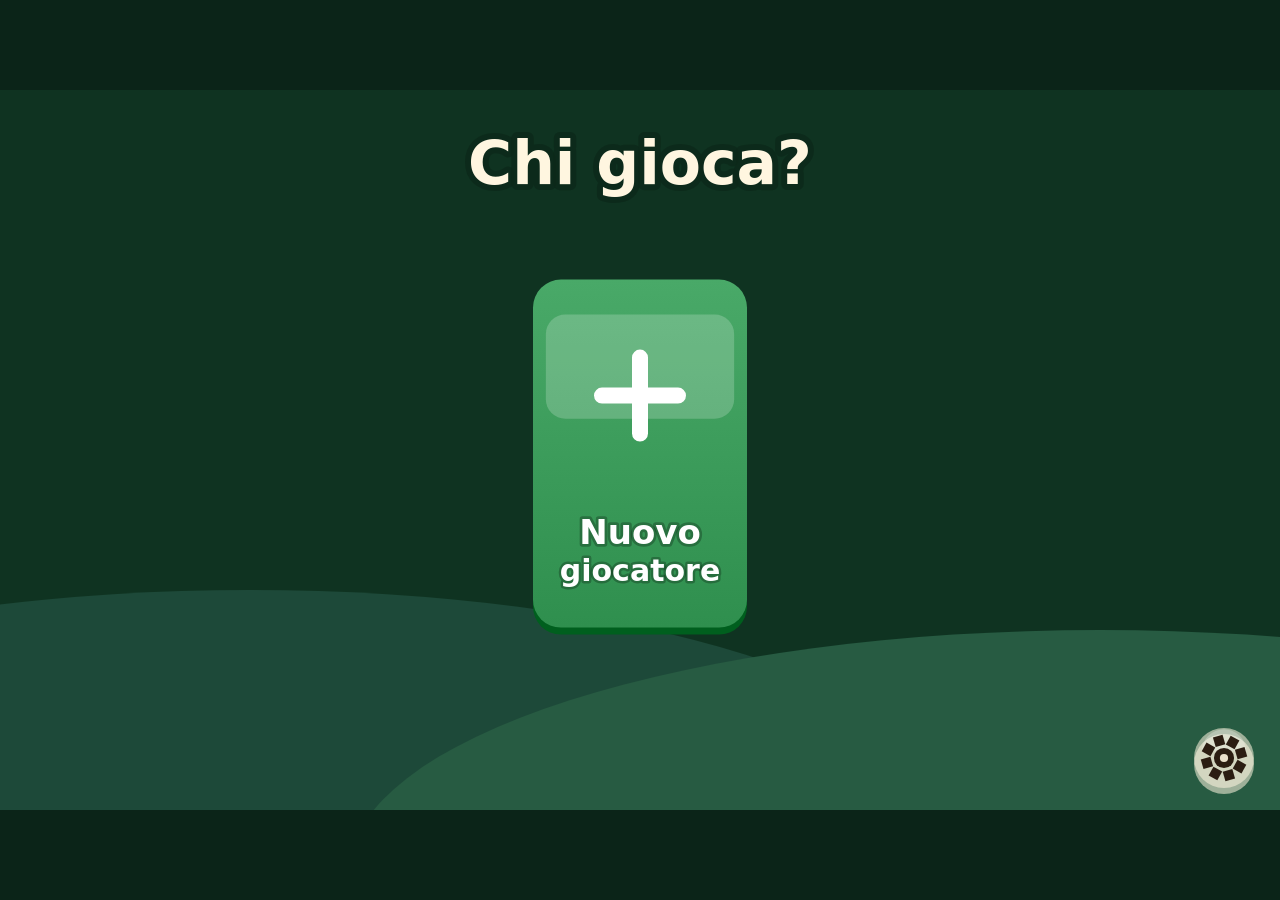
==== commit 16cb567b: "Aggiunge la prima missione di Squadra di soccorso" ====
--- a/index.html
+++ b/index.html
@@ -382,6 +382,8 @@
   var uiRects = [];       // registered this frame
   var uiHot = [];         // registered last frame (what the pointer tests against)
   var pressedKey = null;
+  var uiPointer = null;
+  var activePointers = new Set();
   var ui = (G.ui = {});
 
   function rectKey(o) { return o.id || (o.label || '') + '|' + Math.round(o.x) + ',' + Math.round(o.y) + ',' + Math.round(o.w) + ',' + Math.round(o.h); }
@@ -496,7 +498,7 @@
     writeSave();
     cur = scenes[fade.next];
     curName = fade.next; G.current = curName;
-    uiRects = []; uiHot = []; pressedKey = null;
+    uiRects = []; uiHot = []; clearPointerInput();
     if (cur && cur.enter) { try { cur.enter(fade.params); } catch (e) { console.error(e); } }
   }
 
@@ -764,20 +766,25 @@
   G.overlayOpen = function () { return ovl.classList.contains('on'); };
 
   /* ------------------------------------------------------------ event wiring */
+  function endUIPress() { uiPointer = null; pressedKey = null; gearHold = 0; }
+  function clearPointerInput() { activePointers.clear(); pointer.down = false; endUIPress(); }
   function onDown(e) {
     if (G.overlayOpen()) return;
     G.resumeAudio();
     var p = toLogical(e.clientX, e.clientY);
     p.id = e.pointerId;
-    pointer.x = p.x; pointer.y = p.y; pointer.down = true; pointer.id = e.pointerId;
+    activePointers.add(p.id);
+    pointer.x = p.x; pointer.y = p.y; pointer.down = true; pointer.id = p.id;
     if (fade.dir !== 0) return;
     var hit = hitTest(p);
     if (hit) {
-      if (hit.hold) { gearHold = 0.001; pressedKey = null; return; }
-      pressedKey = hit.key;
+      if (uiPointer === null) {
+        uiPointer = p.id;
+        if (hit.hold) gearHold = .001;
+        else pressedKey = hit.key;
+      }
       return;
     }
-    pressedKey = null;
     if (cur && cur.onDown) cur.onDown(p);
   }
   function onMove(e) {
@@ -785,15 +792,11 @@
     var p = toLogical(e.clientX, e.clientY);
     p.id = e.pointerId;
     pointer.x = p.x; pointer.y = p.y;
-    if (!pointer.down) return;
-    if (gearHold > 0) {
-      var g = hitTest(p);
-      if (!g || !g.hold) gearHold = 0;
-      return;
-    }
-    if (pressedKey) {
+    if (!activePointers.has(p.id)) return;
+    if (uiPointer === p.id) {
       var h = hitTest(p);
-      if (!h || h.key !== pressedKey) pressedKey = null;
+      if (gearHold > 0 && (!h || !h.hold)) gearHold = 0;
+      if (pressedKey && (!h || h.key !== pressedKey)) pressedKey = null;
       return;
     }
     if (cur && cur.onMove) cur.onMove(p);
@@ -802,17 +805,16 @@
     if (G.overlayOpen()) return;
     var p = toLogical(e.clientX, e.clientY);
     p.id = e.pointerId;
-    pointer.x = p.x; pointer.y = p.y; pointer.down = false;
-    gearHold = 0;
-    if (pressedKey) {
+    activePointers.delete(p.id);
+    pointer.x = p.x; pointer.y = p.y; pointer.down = activePointers.size > 0;
+    if (uiPointer === p.id) {
       var hit = hitTest(p);
-      if (hit && hit.key === pressedKey && hit.onTap) {
+      var key = pressedKey;
+      endUIPress();
+      if (key && hit && hit.key === key && hit.onTap) {
         if (!hit.silent) G.sfx('tap');
-        var f = hit.onTap; pressedKey = null;
-        f();
-        return;
+        hit.onTap();
       }
-      pressedKey = null;
       return;
     }
     if (cur && cur.onUp) cur.onUp(p);
@@ -820,15 +822,21 @@
   cv.addEventListener('pointerdown', function (e) { e.preventDefault(); cv.setPointerCapture && cv.setPointerCapture(e.pointerId); onDown(e); });
   cv.addEventListener('pointermove', function (e) { e.preventDefault(); onMove(e); });
   cv.addEventListener('pointerup', function (e) { e.preventDefault(); onUp(e); });
-  cv.addEventListener('pointercancel', function (e) { pointer.down = false; pressedKey = null; gearHold = 0; if(cur&&cur.onCancel)cur.onCancel();else if (cur && cur.onUp) cur.onUp({ x: pointer.x, y: pointer.y, id: e.pointerId }); });
+  cv.addEventListener('pointercancel', function (e) {
+    activePointers.delete(e.pointerId); pointer.down = activePointers.size > 0;
+    if (uiPointer === e.pointerId) { endUIPress(); return; }
+    var p = { x: pointer.x, y: pointer.y, id: e.pointerId };
+    if (cur && cur.onCancel) cur.onCancel(p);
+    else if (cur && cur.onUp) cur.onUp(p);
+  });
   cv.addEventListener('contextmenu', function (e) { e.preventDefault(); });
-  window.addEventListener('blur', function () { pointer.down = false; pressedKey = null; gearHold = 0; });
+  window.addEventListener('blur', clearPointerInput);
 
   /* ------------------------------------------------------------------- loop */
   var last = 0, running = true;
   document.addEventListener('visibilitychange', function () {
     running = !document.hidden;
-    if (!running) { writeSave(); G.hush(); }
+    if (!running) { clearPointerInput(); writeSave(); G.hush(); }
     else { last = 0; G.resumeAudio(); }
   });
   window.addEventListener('pagehide', writeSave);
@@ -848,7 +856,7 @@
     if (gearHold > 0 && pointer.down) {
       gearHold = Math.min(1, gearHold + dt / 1.4);
       if (gearHold >= 1) {
-        gearHold = 0; pointer.down = false; G.sfx('chime');
+        clearPointerInput(); G.sfx('chime');
         G.go('gate', { then: 'genitori', back: curName });
       }
     }
@@ -1732,7 +1740,7 @@
     telaio: [{ id: 'auto', name: 'Macchina' }, { id: 'barca', name: 'Barca' }],
     ruote: [{ id: 'piccole', name: 'Ruote piccole' }, { id: 'grandi', name: 'Ruote giganti' }, { id: 'cingoli', name: 'Cingoli' }],
     motore: [{ id: 'normale', name: 'Motore' }, { id: 'turbo', name: 'Turbo' }, { id: 'elica', name: 'Elica' }],
-    extra: [{ id: 'niente', name: 'Niente' }, { id: 'razzo', name: 'Razzo' }, { id: 'ali', name: 'Ali' }, { id: 'palloncini', name: 'Palloncini' }, { id: 'molla', name: 'Molla' }]
+    extra: [{ id: 'niente', name: 'Nessuno' }, { id: 'razzo', name: 'Razzo' }, { id: 'ali', name: 'Ali' }, { id: 'palloncini', name: 'Palloncini' }, { id: 'molla', name: 'Molla' }]
   };
   var WHEEL_R = { piccole: 19, grandi: 31, cingoli: 22 };
 
@@ -1760,6 +1768,7 @@
     o = o || {};
     var s = o.s || 1, ang = o.ang || 0, rot = o.rot || 0, t = o.t || G.t, col = o.color || (G.account && G.account.color) || C.dino;
     var r = WHEEL_R[v.ruote] || 20, bodyY = -r - 8;
+    if (!v.telaio || !v.ruote) return drawPartial(c, v, x, y, s, ang, rot, t, col, r, bodyY, o);
     c.save(); c.translate(x, y); c.scale(s, s); c.rotate(ang);
     if (o.ghost) c.globalAlpha = .28;
     // palloncini above everything else, on strings
@@ -1782,7 +1791,7 @@
       c.fillStyle = '#6e7780'; c.fillRect(-92, bodyY - 30, 14, 18);
       c.save(); c.translate(-96, bodyY - 21); c.scale(.35, 1); c.rotate(t * 30);
       c.fillStyle = '#8a5a32'; c.fillRect(-4, -30, 8, 60); c.fillRect(-30, -4, 60, 8); c.restore();
-    } else {
+    } else if (v.motore) {
       c.fillStyle = v.motore === 'turbo' ? '#e8362b' : '#7b8188'; G.roundRect(c, -96, bodyY - 36, 30, 28, 6); c.fill();
       c.fillStyle = '#4a4f55'; c.fillRect(-104, bodyY - 20, 12, 7);
       if (v.motore === 'turbo') { c.fillStyle = C.sun; c.beginPath(); c.moveTo(-84, bodyY - 36); c.lineTo(-80, bodyY - 48); c.lineTo(-76, bodyY - 36); c.fill(); }
@@ -1812,6 +1821,7 @@
       c.stroke();
     }
     // wheels / tracks
+    if (o.noWheels) { c.restore(); return; }
     if (v.ruote === 'cingoli') {
       c.fillStyle = '#3a3d44'; G.roundRect(c, -64, -2 * r, 128, 2 * r, r); c.fill();
       c.strokeStyle = '#6e7780'; c.lineWidth = 3; c.setLineDash ? c.setLineDash([6, 6]) : 0; c.lineDashOffset = -rot * 10;
@@ -1819,6 +1829,25 @@
       wheel(c, -42, -r, r * .7, rot); wheel(c, 42, -r, r * .7, rot); wheel(c, 0, -r, r * .55, rot);
     } else { wheel(c, -52, -r, r, rot); wheel(c, 52, -r, r, rot); }
     c.restore();
+  }
+
+  /* a vehicle still being built: a bare frame on stands, and only the pieces already on it */
+  function drawPartial(c, v, x, y, s, ang, rot, t, col, r, bodyY, o) {
+    c.save(); c.translate(x, y); c.scale(s, s);
+    c.fillStyle = '#6e7780'; c.fillRect(-60, -r * 2 + 4, 14, r * 2 - 4); c.fillRect(46, -r * 2 + 4, 14, r * 2 - 4);
+    c.restore();
+    var full = { telaio: v.telaio || 'auto', ruote: v.ruote || 'piccole', motore: v.motore, extra: v.extra };
+    // the missing frame is drawn as an outline, missing wheels are not drawn at all
+    c.save(); c.translate(x, y); c.scale(s, s);
+    if (!v.telaio) { c.strokeStyle = '#6e7780'; c.lineWidth = 6; c.setLineDash && c.setLineDash([12, 10]); G.roundRect(c, -82, bodyY - 32, 166, 40, 16); c.stroke(); c.setLineDash && c.setLineDash([]); }
+    c.restore();
+    if (v.telaio) drawVehicle(c, { telaio: v.telaio, ruote: 'none', motore: v.motore, extra: v.extra }, x, y, Object.assign({}, o, { noWheels: true }));
+    if (v.ruote) {
+      c.save(); c.translate(x, y); c.scale(s, s);
+      if (v.ruote === 'cingoli') { c.fillStyle = '#3a3d44'; G.roundRect(c, -64, -2 * r, 128, 2 * r, r); c.fill(); wheel(c, -42, -r, r * .7, rot); wheel(c, 42, -r, r * .7, rot); }
+      else { wheel(c, -52, -r, r, rot); wheel(c, 52, -r, r, rot); }
+      c.restore();
+    }
   }
 
   /* one piece alone, for the cards in the workshop */
@@ -1864,12 +1893,13 @@
   var STEP = 8, BASE = 520;
 
   function build(segs) {
-    var ys = [], zone = [], obst = [], cps = [0], fruits = [], waters = [], y = BASE, x = 0;
+    var ys = [], zone = [], obst = [], cps = [0], fruits = [], waters = [], pickup = null, y = BASE, x = 0;
     function put(yy, z) { ys.push(yy); zone.push(z || 0); x += STEP; }
     function fruitsAlong(x0, x1, lift) { for (var fx = x0 + 60; fx < x1 - 40; fx += 140) fruits.push({ x: fx, dy: lift || 70 }); }
     function smooth(t) { return t * t * (3 - 2 * t); }
     segs.forEach(function (s) {
       var k = s[0], L = s[1] || 0, h = s[2] || 0, x0 = x, i, n = Math.round(L / STEP);
+      if (k === 'pickup') { pickup = x; return; }
       if (k !== 'flat' && k !== 'hills' && k !== 'down' && k !== 'finish') cps.push(Math.max(0, x0 - 160));
       if (k === 'flat') { for (i = 0; i < n; i++) put(y); fruitsAlong(x0, x); }
       else if (k === 'hills') { var bumps = Math.max(1, Math.round(L / 400)); for (i = 0; i < n; i++) put(y - h * (1 - Math.cos(Math.PI * 2 * bumps * i / n)) / 2); fruitsAlong(x0, x, 70 + h); }
@@ -1883,7 +1913,7 @@
         y += h; obst.push({ k: 'gap', x0: x0, x1: x });
       }
       else if (k === 'water') {
-        var wl = y, bank = 10, depth = h || 90; waters.push({ x0: x0, x1: x0 + L, level: wl });
+        var wl = y, bank = 10, depth = h || 90; waters.push({ x0: x0, x1: x0 + n * STEP, level: wl });
         for (i = 0; i < n; i++) { var u = i < bank ? smooth(i / bank) : i > n - bank ? smooth((n - i) / bank) : 1; put(wl + depth * u, 'water'); }
         for (var wx = x0 + 120; wx < x - 80; wx += 130) fruits.push({ x: wx, y: wl - 70, abs: true });
         obst.push({ k: 'water', x0: x0, x1: x });
@@ -1892,7 +1922,7 @@
       else if (k === 'finish') { for (i = 0; i < Math.round(700 / STEP); i++) put(y); }
     });
     fruits.forEach(function (f) { if (!f.abs) { var i = Math.min(ys.length - 1, Math.floor(f.x / STEP)); f.y = ys[i] - f.dy; } });
-    return { ys: ys, zone: zone, obst: obst, cps: cps, fruits: fruits, waters: waters, len: x, finish: x - 500 };
+    return { ys: ys, zone: zone, obst: obst, cps: cps, fruits: fruits, waters: waters, pickup: pickup, len: x, finish: x - 500 };
   }
 
   var V = function (telaio, ruote, motore, extra) { return { telaio: telaio, ruote: ruote, motore: motore, extra: extra }; };
@@ -1925,9 +1955,36 @@
   ];
   var MISSIONS = [];
   RACCOLTE.forEach(function (r, ri) { r.missions.forEach(function (m, mi) { m.r = ri; m.n = mi; m.idx = MISSIONS.length; m.course = build(m.segs); MISSIONS.push(m); }); });
-  // free driving: a bit of everything, no stars
-  var FREE = { name: 'Giro libero', r: 4, n: -1, idx: -1, segs: [['flat', 300], ['hills', 800, 26], ['ramp', 0, 80], ['gap', 120], ['flat', 300], ['up', 400, 100], ['down', 400, 100], ['water', 400, 80], ['flat', 300], ['hills', 600, 24], ['finish']] };
-  FREE.course = build(FREE.segs);
+  // Short test tracks, available as soon as the garage opens.
+  var FREE_TRACKS = {
+    colline: { name: 'Colline', r: 0, tip: 'Prova le ruote e i motori.', segs: [['flat', 320], ['hills', 800, 26], ['up', 400, 64], ['down', 400, 64], ['finish']] },
+    acqua: { name: 'Acqua', r: 1, tip: 'Prova la barca e l’elica.', segs: [['flat', 400], ['water', 560, 80], ['flat', 400], ['finish']] },
+    salti: { name: 'Salti', r: 2, tip: 'Prendi la rincorsa e prova il razzo.', segs: [['flat', 600], ['gap', 200, 80], ['flat', 500], ['ramp', 0, 100], ['gap', 192, 60], ['flat', 380], ['finish']] }
+  };
+  Object.keys(FREE_TRACKS).forEach(function (key) { var track = FREE_TRACKS[key]; track.course = build(track.segs); });
+  function freeTrack(key) {
+    return Object.prototype.hasOwnProperty.call(FREE_TRACKS, key) ? FREE_TRACKS[key] : FREE_TRACKS.colline;
+  }
+
+  var RESCUE_ID = -2;
+  var RESCUE_ROUTES = {
+    fiume: {
+      id: 'fiume', name: 'Via del fiume', r: 1, icon: 'water', tip: 'Due bracci di fiume con una forte corrente.',
+      sol: V('barca', 'piccole', 'elica', 'niente'),
+      course: build([['flat', 520], ['water', 670, 90], ['flat', 320], ['pickup'], ['flat', 300], ['water', 750, 90], ['flat', 400], ['finish']])
+    },
+    rampa: {
+      id: 'rampa', name: 'Via delle rampe', r: 2, icon: 'gap', tip: 'Una salita ripida, due rampe e due burroni.',
+      sol: V('auto', 'grandi', 'normale', 'razzo'),
+      course: build([['flat', 380], ['steep', 420, 145], ['ramp', 0, 98], ['gap', 390, 85], ['flat', 480], ['pickup'], ['flat', 420], ['ramp', 0, 90], ['gap', 360, 95], ['flat', 400], ['finish']])
+    }
+  };
+  Object.keys(RESCUE_ROUTES).forEach(function (id) { RESCUE_ROUTES[id].course.fruits = []; });
+
+  function mission(mi, track) {
+    if (mi === RESCUE_ID) return track === 'rampa' ? RESCUE_ROUTES.rampa : RESCUE_ROUTES.fiume;
+    return mi < 0 ? freeTrack(track) : MISSIONS[mi];
+  }
 
   function groundAt(cs, x) {
     var f = x / STEP, i = Math.floor(f);
@@ -1940,32 +1997,50 @@
   function waterAt(cs, x) { for (var i = 0; i < cs.waters.length; i++) { var w = cs.waters[i]; if (x >= w.x0 && x <= w.x1) return w; } return null; }
   function obstacleAt(cs, x) { var best = null; cs.obst.forEach(function (o) { if (x >= o.x0 - 260 && x <= o.x1 + 60) best = o; }); return best; }
 
-  G.percorsi = { RACCOLTE: RACCOLTE, MISSIONS: MISSIONS, FREE: FREE, groundAt: groundAt, waterAt: waterAt, obstacleAt: obstacleAt, STEP: STEP };
+  G.percorsi = {
+    RACCOLTE: RACCOLTE, MISSIONS: MISSIONS, FREE: FREE_TRACKS.colline, FREE_TRACKS: FREE_TRACKS, freeTrack: freeTrack,
+    RESCUE_ID: RESCUE_ID, RESCUE_ROUTES: RESCUE_ROUTES, mission: mission, groundAt: groundAt, waterAt: waterAt, obstacleAt: obstacleAt, STEP: STEP
+  };
 })();
 
 
 /* ==================== 30-officina.js ==================== */
 /* The workshop: four rows of pieces on the left, the vehicle on the lift on
    the right, and PROVA.
-   Piccolo: a framed picture of the vehicle to build ("il progetto"); the rows
-   that do not match it blink, a wrong card is gently refused, and PROVA
-   lights up when the vehicle matches the picture — the old Officina puzzle.
-   Grande: free choice. The mission shows what is on the road (hill, river,
-   ravine, wall) as pictures, and working out which pieces it needs is the game. */
+   A new mission starts from an empty frame and any piece can go on: the road
+   decides. A wrong piece is not refused here — the vehicle just will not
+   climb the hill, float on the river or clear the ravine, and the road says
+   why and offers 'Aggiusta'.
+   Piccolo: a framed picture of the vehicle ('il progetto') to copy; a green
+   tick marks every row that matches it. Grande: no picture; the mission shows
+   what is on the road (hill, river, ravine, wall), and working out which
+   pieces it needs is the game. */
 (function () {
   'use strict';
   var C = G.C, W = G.W, H = G.H;
   var S = {}, CARD = { w: 94, h: 112, gap: 8, x0: 126 }, ROWS = [118, 268, 418, 568];
   var LABEL = { telaio: 'Telaio', ruote: 'Ruote', motore: 'Motore', extra: 'Extra' };
+  var PART_TIP = {
+    auto: 'La macchina va più veloce sulla terra.', barca: 'La barca galleggia sull’acqua.',
+    piccole: 'Le ruote piccole corrono in piano.', grandi: 'Le ruote grandi scalano le salite.', cingoli: 'I cingoli salgono anche sui pendii più ripidi.',
+    normale: 'Il motore va bene per una gita.', turbo: 'Il turbo ti fa andare più veloce.', elica: 'L’elica spinge la barca in acqua.',
+    niente: 'Il veicolo è più semplice, senza extra.', razzo: 'Tocca il razzo per volare sopra gli ostacoli.', ali: 'Le ali ti fanno planare dopo una rampa.',
+    palloncini: 'I palloncini ti fanno scendere piano.', molla: 'Tocca la molla per saltare in alto.'
+  };
 
   G.officinaSave = function () {
     var s = G.save.officina || (G.save.officina = {});
-    s.open = s.open || 0; s.stars = s.stars || {}; s.builds = s.builds || {};
+    s.open = s.open || 0; s.stars = s.stars || {}; s.builds = s.builds || {}; s.rescues = s.rescues || {};
     return s;
   };
-  function mission() { return S.mi >= 0 ? G.percorsi.MISSIONS[S.mi] : G.percorsi.FREE; }
-  function matches(slot) { return S.mi < 0 || G.level !== 1 || S.v[slot] === mission().sol[slot]; }
-  function allMatch() { return G.officina.SLOTS.every(matches); }
+  function rescue() { return S.mi === G.percorsi.RESCUE_ID; }
+  function mission() { return G.percorsi.mission(S.mi, S.track); }
+  // the project is a picture to copy, never a lock: any piece can go on, and the road decides
+  function matches(slot) { var m = mission(); return G.level === 1 && !!m.sol && S.v[slot] === m.sol[slot]; }
+  function complete() { return G.officina.SLOTS.every(function (s) { return !!S.v[s]; }); }
+  var EMPTY = function () { return { telaio: null, ruote: null, motore: null, extra: null }; };
+  function buildKey() { return rescue() ? 'soccorso-' + S.track : S.mi; }
+  function restoreBuild(sv) { S.v = Object.assign(EMPTY(), sv.builds[buildKey()]); }
 
   function obstacleKinds(m) { var k = []; m.course.obst.forEach(function (o) { if (k.indexOf(o.k) < 0) k.push(o.k); }); return k; }
   function obstIcon(c, k, x, y, s) {
@@ -1981,86 +2056,149 @@
 
   function enter(o) {
     o = o || {};
-    var sv = G.officinaSave(), m;
-    S = { mi: o.mi === undefined ? -1 : o.mi, refuse: 0, refuseSlot: null, hint: o.hint || null, snap: {} };
-    m = mission();
-    var prev = sv.builds[S.mi];
-    if (o.keep && prev) S.v = JSON.parse(JSON.stringify(prev));
-    else if (G.level === 1 && S.mi >= 0) S.v = { telaio: 'auto', ruote: 'piccole', motore: 'normale', extra: 'niente' };
-    else S.v = prev ? JSON.parse(JSON.stringify(prev)) : { telaio: 'auto', ruote: 'piccole', motore: 'normale', extra: 'niente' };
+    var sv = G.officinaSave();
+    S = { mi: o.mi === undefined ? -1 : o.mi, hint: o.hint || null, track: sv.track || 'colline', snap: {}, tip: '', preview: 0 };
+    if (rescue()) {
+      S.track = G.percorsi.mission(S.mi, o.track || sv.rescueRoute).id;
+      if (sv.rescueRoute !== S.track) { sv.rescueRoute = S.track; G.saveNow(); }
+    }
+    var m = mission();
+    restoreBuild(sv);
+    var current = S;
     if (!G.mute) setTimeout(function () {
-      if (G.current !== 'officina') return;
-      if (S.mi < 0) G.say('Monta quello che vuoi, poi provalo!');
-      else if (G.level === 1) G.say('Guarda il progetto e monta i pezzi giusti!');
+      if (G.current !== 'officina' || S !== current || S.tip) return;
+      if (rescue()) G.say('Un uovo è rimasto sull’isolotto! Scegli la strada e monta il veicolo.');
+      else if (S.mi < 0) G.say('Monta quello che vuoi, poi provalo!');
+      else if (G.level === 1) G.say('Guarda il progetto e monta i pezzi!');
       else G.say(m.name + '. Guarda cosa c\'è sulla strada e scegli i pezzi.');
     }, 300);
   }
+  function saveBuild() {
+    G.officinaSave().builds[buildKey()] = Object.assign({}, S.v);
+    G.saveNow();
+  }
   function choose(slot, id) {
-    if (G.level === 1 && S.mi >= 0 && mission().sol[slot] !== id) {
-      S.refuse = .6; S.refuseSlot = slot; G.sfx('bad'); G.say('Guarda il progetto!'); return;
-    }
-    S.v[slot] = id; S.snap[slot] = .35; G.sfx('pop');
-    if (G.level === 1 && allMatch()) G.say('Perfetto! Ora tocca PROVA.');
+    S.v[slot] = id; S.snap[slot] = .35; S.preview = 0; S.hint = null;
+    S.tip = PART_TIP[id]; saveBuild(); G.sfx('pop');
+    var missing = G.officina.SLOTS.find(function (s) { return !S.v[s]; });
+    G.say(S.tip + (!missing ? ' Puoi provare su strada.' : missing === 'extra' ? ' Scegli un extra, oppure Nessuno.' : ''));
+  }
+  function chooseTrack(key) {
+    if (S.track === key) return;
+    S.track = key; S.hint = null; S.tip = '';
+    var sv = G.officinaSave();
+    if (rescue()) {
+      sv.rescueRoute = key;
+      S.preview = 0; S.snap = {};
+      restoreBuild(sv);
+    } else sv.track = key;
+    G.saveNow();
+    G.say(mission().tip);
   }
   function prova() {
-    if (!allMatch()) { G.sfx('bad'); G.say('Mancano dei pezzi: guarda il progetto.'); return; }
-    var sv = G.officinaSave(); sv.builds[S.mi] = JSON.parse(JSON.stringify(S.v)); G.saveNow();
-    G.go('strada', { mi: S.mi, v: JSON.parse(JSON.stringify(S.v)) });
+    if (!complete()) {
+      var missing = G.officina.SLOTS.find(function (slot) { return !S.v[slot]; });
+      S.tip = 'Scegli un pezzo nella riga ' + LABEL[missing] + '.';
+      G.sfx('tap'); G.say(S.tip); return;
+    }
+    G.go('strada', { mi: S.mi, v: Object.assign({}, S.v), track: S.track });
   }
 
   function draw(c) {
     var m = mission(), OF = G.officina;
     // the workshop: wall, pegboard, floor
-    var g = c.createLinearGradient(0, 0, 0, H); g.addColorStop(0, '#4d9eaa'); g.addColorStop(.62, '#b9e2df'); g.addColorStop(.63, '#c8a879'); g.addColorStop(1, '#8e6f4e');
-    c.fillStyle = g; c.fillRect(0, 0, W, H);
-    c.fillStyle = 'rgba(255,255,255,.12)'; for (var x = 30; x < W; x += 90) c.fillRect(x, 96, 6, 340);
-    c.fillStyle = '#e9d3a8'; G.roundRect(c, 16, 104, 650, 600, 26); c.fill();
-    c.fillStyle = 'rgba(122,74,38,.25)'; for (var px = 40; px < 650; px += 36) for (var py = 124; py < 690; py += 36) { c.beginPath(); c.arc(px, py, 3, 0, 7); c.fill(); }
+    c.fillStyle = '#1c3446'; c.fillRect(0, 0, W, H);
+    c.fillStyle = '#27485b'; G.roundRect(c, 675, 104, 589, 600, 26); c.fill();
+    c.fillStyle = '#365a6d';
+    for (var x = 700; x < 1240; x += 26) c.fillRect(x, 112, 1, 572);
+    for (var y0 = 126; y0 < 698; y0 += 26) c.fillRect(682, y0, 575, 1);
+    c.fillStyle = '#304f60'; G.roundRect(c, 16, 104, 650, 600, 26); c.fill();
     // top bar
-    c.fillStyle = 'rgba(23,63,55,.92)'; c.fillRect(0, 0, W, 96);
+    c.fillStyle = '#122c3a'; c.fillRect(0, 0, W, 96);
     G.ui.button({ id: 'of-map', x: 16, y: 8, w: 200, h: 80, r: 24, color: C.water, label: 'Mappa', fontSize: 30, onTap: function () { G.go('menu'); } });
-    G.text(S.mi >= 0 ? (G.percorsi.RACCOLTE[m.r].name + ' · ' + m.name) : 'Officina libera', 640, 48, { size: 34, color: C.sun, maxWidth: 760 });
+    var title = rescue() ? 'L’uovo sull’isolotto' : S.mi >= 0 ? G.percorsi.RACCOLTE[m.r].name + ' · ' + m.name : 'Officina libera';
+    G.text(title, 640, 48, { size: 34, color: C.sun, maxWidth: 760 });
+    if (OF.SLOTS.some(function (slot) { return !!S.v[slot]; })) {
+      G.ui.button({ id: 'of-clear', x: 1072, y: 16, w: 188, h: 64, r: 20, color: '#39596b', label: 'Smonta tutto', fontSize: 23, onTap: function () {
+        S.v = EMPTY(); S.preview = 0; S.hint = null; S.tip = 'Scegli i pezzi per il prossimo veicolo.'; saveBuild();
+      } });
+    }
     // the rows of pieces
     OF.SLOTS.forEach(function (slot, r) {
-      var y = ROWS[r], ok = matches(slot), blink = !ok && Math.sin(G.t * 8) > 0;
-      c.fillStyle = blink ? 'rgba(255,159,67,.45)' : 'rgba(255,255,255,.35)'; G.roundRect(c, 26, y - 8, 630, CARD.h + 16, 20); c.fill();
-      G.text(LABEL[slot], 74, y + CARD.h / 2, { size: 21, color: C.leafDeep, maxWidth: 96 });
-      if (G.level === 1 && S.mi >= 0 && ok) { c.fillStyle = C.leaf; c.beginPath(); c.arc(74, y + 20, 14, 0, 7); c.fill(); c.strokeStyle = '#fff'; c.lineWidth = 4; c.beginPath(); c.moveTo(67, y + 20); c.lineTo(73, y + 26); c.lineTo(82, y + 14); c.stroke(); }
+      var y = ROWS[r], ok = matches(slot);
+      c.fillStyle = S.v[slot] ? '#3e6575' : '#234454'; G.roundRect(c, 26, y - 8, 630, CARD.h + 16, 20); c.fill();
+      G.text(LABEL[slot], 74, y + CARD.h / 2, { size: 21, color: C.cream, maxWidth: 96 });
+      if (ok) { c.fillStyle = C.leaf; c.beginPath(); c.arc(74, y + 20, 14, 0, 7); c.fill(); c.strokeStyle = '#fff'; c.lineWidth = 4; c.beginPath(); c.moveTo(67, y + 20); c.lineTo(73, y + 26); c.lineTo(82, y + 14); c.stroke(); }
       OF.PARTS[slot].forEach(function (p, i) {
-        var cx = CARD.x0 + i * (CARD.w + CARD.gap), sel = S.v[slot] === p.id, shake = S.refuse > 0 && S.refuseSlot === slot ? Math.sin(G.t * 60) * 4 : 0;
-        c.fillStyle = sel ? '#fff6e0' : 'rgba(255,246,224,.75)'; G.roundRect(c, cx + shake, y, CARD.w, CARD.h, 18); c.fill();
-        if (sel) { c.strokeStyle = C.leaf; c.lineWidth = 6; G.roundRect(c, cx + 3, y + 3, CARD.w - 6, CARD.h - 6, 16); c.stroke(); }
-        OF.drawPart(c, slot, p.id, cx + CARD.w / 2 + shake, y + 46, 62);
+        var cx = CARD.x0 + i * (CARD.w + CARD.gap), sel = S.v[slot] === p.id;
+        c.fillStyle = sel ? '#fff0ad' : '#e4edf1'; G.roundRect(c, cx, y, CARD.w, CARD.h, 18); c.fill();
+        if (sel) { c.strokeStyle = '#f4b646'; c.lineWidth = 5; G.roundRect(c, cx + 3, y + 3, CARD.w - 6, CARD.h - 6, 16); c.stroke(); }
+        OF.drawPart(c, slot, p.id, cx + CARD.w / 2, y + 46, 62);
         G.text(p.name.replace('Ruote ', ''), cx + CARD.w / 2, y + CARD.h - 16, { size: 16, color: C.ink, maxWidth: CARD.w - 8 });
         G.ui.button({ id: 'pc-' + slot + i, ghost: true, x: cx, y: y, w: CARD.w, h: CARD.h, r: 18, onTap: function () { choose(slot, p.id); } });
       });
     });
     // the lift and the vehicle
-    c.fillStyle = '#6e7780'; c.fillRect(760, 560, 340, 22); c.fillRect(920, 582, 20, 40);
+    c.fillStyle = '#152e3e'; G.roundRect(c, 750, 551, 422, 30, 13); c.fill();
+    c.fillStyle = '#f4b646';
+    for (var stripe = 766; stripe < 1154; stripe += 38) c.fillRect(stripe, 560, 18, 9);
     var bounce = 0; OF.SLOTS.forEach(function (s) { if (S.snap[s] > 0) bounce = Math.max(bounce, S.snap[s]); });
-    OF.drawVehicle(c, S.v, 930, 560 - Math.sin(bounce * 9) * 10 * bounce, { s: 1.3, t: G.t, happy: G.level === 1 && allMatch() });
+    var active = S.preview > 0;
+    var lift = active ? 56 * Math.sin(Math.PI * S.preview / 1.2) : 0;
+    OF.drawVehicle(c, S.v, 1027 + (active ? (1.2 - S.preview) * 22 : 0), 552 - lift - Math.sin(bounce * 9) * 10 * bounce,
+      { s: 1.43, t: G.t, happy: complete(), boost: active && S.v.extra === 'razzo', spring: active && S.v.extra === 'molla' });
+    if (complete() && (S.v.extra === 'razzo' || S.v.extra === 'molla')) {
+      G.ui.button({ id: 'of-preview', x: 692, y: 440, w: 157, h: 62, r: 18, color: C.plum, label: S.v.extra === 'razzo' ? 'Accendi razzo' : 'Prova molla', fontSize: 20,
+        onTap: function () { S.preview = 1.2; G.sfx(S.v.extra === 'razzo' ? 'whoosh' : 'pop'); } });
+    }
     // Piccolo: the picture to copy. Grande: what waits on the road.
-    if (S.mi >= 0 && G.level === 1) {
-      c.fillStyle = '#fff6e0'; G.roundRect(c, 760, 112, 340, 210, 20); c.fill(); c.strokeStyle = '#8a5a32'; c.lineWidth = 8; c.stroke();
+    if (rescue()) {
+      G.text(G.level === 1 ? 'Scegli il tuo progetto' : 'Scegli la strada', 970, 125, { size: 24, color: C.cream });
+      Object.keys(G.percorsi.RESCUE_ROUTES).forEach(function (key, i) {
+        var route = G.percorsi.RESCUE_ROUTES[key], x = 700 + i * 280;
+        c.fillStyle = route === m ? '#fff0ad' : '#e4edf1'; G.roundRect(c, x, 145, 260, 112, 18); c.fill();
+        if (route === m) { c.strokeStyle = '#f4b646'; c.lineWidth = 4; c.stroke(); }
+        G.text(route.name, x + 130, 165, { size: 22, color: C.ink });
+        if (G.level === 1) OF.drawVehicle(c, route.sol, x + 130, 248, { s: .46, t: G.t });
+        else if (key === 'rampa') { obstIcon(c, 'steep', x + 86, 217, .77); obstIcon(c, 'gap', x + 174, 217, .77); }
+        else obstIcon(c, route.icon, x + 130, 217, .83);
+        if (G.officinaSave().rescues[key]) A.star(c, x + 234, 174, 13, C.sun);
+        G.ui.button({ id: 'rescue-' + key, ghost: true, x: x, y: 145, w: 260, h: 112, r: 18, onTap: function () { chooseTrack(key); } });
+      });
+    } else if (S.mi >= 0 && G.level === 1) {
+      c.fillStyle = '#fff6e0'; G.roundRect(c, 760, 112, 340, 150, 20); c.fill(); c.strokeStyle = '#8a5a32'; c.lineWidth = 8; c.stroke();
       G.text('Il progetto', 930, 140, { size: 22, color: C.leafDeep });
-      OF.drawVehicle(c, m.sol, 930, 300, { s: .72, t: G.t });
+      OF.drawVehicle(c, m.sol, 930, 249, { s: .65, t: G.t });
     } else if (S.mi >= 0) {
       c.fillStyle = 'rgba(255,246,224,.9)'; G.roundRect(c, 700, 112, 560, 150, 20); c.fill();
       G.text('Sulla strada:', 980, 140, { size: 22, color: C.leafDeep });
       var ks = obstacleKinds(m), x0 = 980 - (ks.length - 1) * 55;
       if (!ks.length) G.text('solo colline: buon viaggio!', 980, 205, { size: 22, color: C.ink });
       ks.forEach(function (k, i) { obstIcon(c, k, x0 + i * 110, 208, 1.05); });
-      if (S.hint) { c.fillStyle = C.tangerine; G.roundRect(c, 700, 270, 560, 54, 18); c.fill(); G.text(G.strada.HINT[S.hint], 980, 297, { size: 21, color: '#fff', maxWidth: 540 }); }
-    }
-    var ready = allMatch();
-    G.ui.button({ id: 'prova', x: 800, y: 612, w: 300, h: 96, r: 28, color: ready ? C.leaf : '#b9ada0', label: 'PROVA!', fontSize: 44, onTap: prova });
+    } else {
+      G.text('Scegli la pista di prova', 970, 136, { size: 30, color: C.cream });
+      Object.keys(G.percorsi.FREE_TRACKS).forEach(function (key, i) {
+        var track = G.percorsi.FREE_TRACKS[key];
+        G.ui.button({ id: 'track-' + key, x: 710 + i * 172, y: 167, w: 160, h: 75, r: 19,
+          color: track === m ? C.plum : '#3d687b', label: track.name, fontSize: 27, onTap: function () { chooseTrack(key); } });
+      });
+    }
+    var tip = S.hint ? G.strada.HINT[S.hint] : S.tip || (S.mi < 0 ? m.tip : '');
+    if (tip) {
+      c.fillStyle = '#1b3546'; G.roundRect(c, 700, 272, 540, 52, 16); c.fill();
+      G.text(tip, 970, 298, { size: 22, color: C.cream, maxWidth: 511 });
+    }
+    var ready = complete();
+    var count = OF.SLOTS.filter(function (s) { return !!S.v[s]; }).length;
+    G.text(count + ' di 4 pezzi montati', 950, 600, { size: 22, color: '#fff6e0', stroke: '#59402f', strokeWidth: 5 });
+    G.ui.button({ id: 'prova', x: 762, y: 617, w: 376, h: 90, r: 28, color: ready ? C.leaf : '#77695e', label: rescue() ? 'Salva l’uovo!' : 'Prova su strada', fontSize: 34, onTap: prova });
   }
 
   G.scene('officina', {
     hud: false, back: false, enter: enter, draw: draw,
-    update: function (dt) { S.refuse = Math.max(0, S.refuse - dt); for (var k in S.snap) S.snap[k] = Math.max(0, S.snap[k] - dt); }
+    update: function (dt) { S.preview = Math.max(0, S.preview - dt); for (var k in S.snap) S.snap[k] = Math.max(0, S.snap[k] - dt); }
   });
-  G.officinaShop = { state: function () { return S; }, choose: choose, prova: prova, allMatch: allMatch };
+  G.officinaShop = { state: function () { return S; }, choose: choose, chooseTrack: chooseTrack, prova: prova, complete: complete, matches: matches };
 })();
 
 
@@ -2075,30 +2213,43 @@
    All rules live in S (plain data, fixed 1/60 s step) for test/smoke.js. */
 (function () {
   'use strict';
-  var C = G.C, W = G.W, H = G.H, DT = 1 / 60, GRAV = 1400;
+  var C = G.C, W = G.W, H = G.H, DT = 1 / 60, GRAV = 1400, PICKUP_TIME = 1.05;
   var P = function () { return G.percorsi; }, O = function () { return G.officina; };
-  var S = null, quiet = false, acc = 0, touches = {}, keys = {};
+  var S = null, quiet = false, acc = 0, touches = {}, keys = {}, actPending = false;
 
   var HINT = {
     steep: 'Troppo ripida! Servono ruote più grandi.',
     vsteep: 'Ripidissima! Solo i cingoli si arrampicano qui.',
     water: 'Splash! Per l\'acqua serve la barca.',
+    current: 'Monta l’elica per risalire la corrente.',
     gap: 'Il burrone è largo: prova il razzo, le ali o i palloncini.',
     wall: 'Il muro è alto: serve la molla o il razzo.'
   };
 
   function sfx(n) { if (!quiet) G.sfx(n); }
   function say(s) { if (!quiet) G.say(s); }
-  function course() { return S.mi < 0 ? P().FREE.course : P().MISSIONS[S.mi].course; }
-  function mission() { return S.mi < 0 ? P().FREE : P().MISSIONS[S.mi]; }
-
-  function reset(mi, v) {
-    var cs = (mi < 0 ? P().FREE : P().MISSIONS[mi]).course;
-    S = { mi: mi, v: v, phase: 'drive', t: 0, x: 120, y: cs.ys[15], vx: 0, vy: 0, on: true, ang: 0, rot: 0, got: {}, fruit: 0, fails: 0, failAt: {},
-      rt: 0, rcd: 0, spring: 0, maxX: 120, stuckT: 0, hint: null, msgT: 0, timer: 0, prevAct: false, lastFail: null };
-    acc = 0; touches = {}; keys = {};
-  }
-
+  function course() { return mission().course; }
+  function mission() { return P().mission(S.mi, S.track); }
+  function rescue() { return S.mi === P().RESCUE_ID; }
+
+  function reset(mi, v, track) {
+    var m = P().mission(mi, track), cs = m.course;
+    if (mi === P().RESCUE_ID) track = m.id;
+    S = { mi: mi, v: v, track: track, phase: 'drive', t: 0, x: 120, y: P().groundAt(cs, 120).y, vx: 0, vy: 0, on: true, ang: 0, rot: 0, got: {}, fruit: 0, fails: 0, failAt: {},
+      rt: 0, rcd: 0, spring: 0, maxX: 120, stuckT: 0, hint: null, msgT: 0, timer: 0, prevAct: false, lastFail: null, cruise: false,
+      cargo: false, wobble: 0, wobbleSpeed: 0, assist: false };
+    acc = 0; clearControls();
+  }
+
+  function launchNearby(cs) {
+    return cs.obst.some(function (o) {
+      return (o.k === 'gap' || o.k === 'wall') && o.x0 - S.x >= -20 && o.x0 - S.x <= 95;
+    });
+  }
+  function settleCargo() {
+    S.cargo = true; S.phase = 'drive'; S.maxX = S.x; S.stuckT = 0; S.rcd = 0;
+    say('Preso! Riporta l’uovo al nido.');
+  }
   function fail(kind) {
     if (S.phase !== 'drive') return;
     S.phase = 'fail'; S.timer = 1.1; S.fails++; S.lastFail = kind;
@@ -2110,20 +2261,31 @@
   function respawn() {
     var cs = course(), cp = 0;
     cs.cps.forEach(function (c) { if (c < S.x - 30 && c > cp) cp = c; });
-    S.x = Math.max(120, cp); S.y = P().groundAt(cs, S.x).y; S.vx = 0; S.vy = 0; S.on = true; S.rt = 0; S.phase = 'drive';
-    S.maxX = S.x; S.stuckT = 0;
+    if (S.cargo) cp = Math.max(cp, cs.pickup);
+    S.x = Math.max(120, cp); S.y = P().groundAt(cs, S.x).y; S.vx = 0; S.vy = 0; S.on = true; S.rt = 0; S.rcd = 0; S.spring = 0; S.phase = 'drive';
+    S.maxX = S.x; S.stuckT = 0; S.wobble = 0; S.wobbleSpeed = 0; S.assist = false;
   }
 
   function step(inp) {
     S.t += DT; S.msgT = Math.max(0, S.msgT - DT);
     if (S.phase === 'fail') { if ((S.timer -= DT) <= 0) respawn(); return; }
+    if (S.phase === 'pickup') { if ((S.timer -= DT) <= 0) settleCargo(); return; }
     if (S.phase !== 'drive') return;
     var cs = course(), st = O().stats(S.v), g = GRAV * st.gravity, gr = P().groundAt(cs, S.x), w = P().waterAt(cs, S.x);
-    var actEdge = inp.act && !S.prevAct; S.prevAct = !!inp.act;
+    var previousVX = S.vx;
+    if (S.cargo) { st.speed *= .84; st.accel *= .78; }
+    var actEdge = inp.fire || (inp.act && !S.prevAct); S.prevAct = !!inp.act;
     S.rcd = Math.max(0, S.rcd - DT); S.spring = Math.max(0, S.spring - DT);
 
+    if (rescue() && G.level === 1 && st.rocket && S.on && S.rcd <= 0 && launchNearby(cs)) {
+      if (!S.assist && !actEdge && !inp.back) say('Tocca il razzo!');
+      S.assist = !inp.back;
+      if (S.assist && !actEdge) { S.vx = 0; return; }
+      if (S.assist) S.vx = Math.max(S.vx, st.speed * .85);
+    }
+    S.assist = false;
     // buttons: rocket and spring
-    if (actEdge && st.rocket && S.rcd <= 0) { S.rt = 1.1; S.rcd = 2.6; sfx('whoosh'); }
+    if (actEdge && st.rocket && S.rcd <= 0) { S.rt = 1.1; S.rcd = 2.6; S.vy = Math.min(-100, S.vy); sfx('whoosh'); }
     if (actEdge && st.spring && S.on) { S.vy = -720; S.on = false; S.spring = .3; sfx('pop'); }
     if (S.rt > 0) { S.rt -= DT; S.on = false; S.vy -= 1900 * DT; S.vx = Math.min(st.speed * 1.6, S.vx + 700 * DT); }
 
@@ -2135,9 +2297,10 @@
         var top = st.speed * st.swim;
         if (inp.gas) S.vx = Math.min(top, S.vx + st.accel * .6 * DT); else S.vx *= Math.pow(.4, DT);
         if (inp.back) S.vx = Math.max(-top * .5, S.vx - st.accel * .5 * DT);
-        S.x += S.vx * DT; S.y = w.level; S.vy = 0; S.on = true; S.ang *= .9;
+        var current = rescue() ? 75 + 20 * Math.sin(S.t * 2) : 0;
+        S.x += (S.vx - current) * DT; S.y = w.level; S.vy = 0; S.on = true; S.ang *= .9;
         S.rot += S.vx * DT / st.wheel;
-        return after(cs, inp);
+        return after(cs, inp, previousVX);
       }
     }
 
@@ -2165,7 +2328,7 @@
       if (inp.gas) S.vx = Math.min(Math.max(S.vx, 0) + 120 * DT, Math.max(S.vx, st.speed));
       var ax = S.x + S.vx * DT, ay = S.y + S.vy * DT, ga = P().groundAt(cs, ax), here = P().groundAt(cs, S.x);
       if (ga.zone !== 'gap' && ay >= ga.y) {
-        if (here.zone !== 'gap' && here.y - ga.y > 26 && S.y > ga.y - 2) { S.vx = 0; S.x = S.x; S.y = ay; }   // hit the face of a wall
+        if (here.zone !== 'gap' && here.y - ga.y > 26 && S.y > ga.y - 2) { S.vx = 0; S.y = ay; }   // hit the face of a wall
         else if (here.zone === 'gap' && S.y > ga.y + 20) { S.vx = 0; S.y = ay; }                            // under the far rim of a ravine
         else { S.x = ax; S.y = ga.y; S.on = true; S.vy = S.vx * ga.slope; if (!quiet && Math.abs(S.vy) < 600) sfx('tap'); }
       } else { S.x = ax; S.y = ay; }
@@ -2173,18 +2336,39 @@
       if (S.y > lowest(cs) + 500) { fail('gap'); return; }
     }
     S.rot += S.vx * DT / st.wheel;
-    after(cs, inp);
-  }
-  function after(cs, inp) {
+    after(cs, inp, previousVX);
+  }
+  function after(cs, inp, previousVX) {
+    var start = S.cargo ? cs.pickup : 0;
+    if (S.x < start) { S.x = start; S.vx = Math.max(0, S.vx); }
+    if (S.cargo) {
+      var lean = G.clamp((previousVX - S.vx) / 15, -.48, .48) - .55 * S.ang;
+      S.wobbleSpeed += (lean - S.wobble) * 19 * DT;
+      S.wobbleSpeed *= .93; S.wobble += S.wobbleSpeed * DT;
+    }
+    if (rescue() && !S.cargo && S.x >= cs.pickup) {
+      S.x = cs.pickup; S.vx = 0;
+      if (S.on) {
+        S.phase = 'pickup'; S.timer = PICKUP_TIME; S.hint = null; S.msgT = 0;
+        S.rt = 0; S.spring = 0; S.ang = 0; sfx('chime');
+      }
+      return;
+    }
     // fruit
     cs.fruits.forEach(function (f, i) { if (!S.got[i] && Math.hypot(f.x - S.x, f.y - (S.y - 50)) < 62) { S.got[i] = 1; S.fruit++; sfx('coin'); } });
     // stuck on a hill: offer to fix the vehicle instead of letting the child push forever
     if (S.x > S.maxX + 4) { S.maxX = S.x; S.stuckT = 0; }
     else if (inp.gas) S.stuckT += DT;
     if (S.stuckT > 3.5 && S.msgT <= 0) {
-      var o = P().obstacleAt(cs, S.x); S.hint = o ? o.k : 'steep'; S.msgT = 4; S.stuckT = 0; say(HINT[S.hint]);
-    }
-    if (S.x >= cs.finish) win();
+      var o = P().obstacleAt(cs, S.x);
+      S.hint = o ? o.k : 'steep';
+      if (rescue() && S.hint === 'water' && S.v.telaio === 'barca') S.hint = 'current';
+      S.msgT = 4; S.stuckT = 0; say(HINT[S.hint]);
+    }
+    if (S.x >= cs.finish) {
+      if (rescue() && !S.on) { S.x = cs.finish; S.vx = 0; }
+      else win();
+    }
   }
   function lowest(cs) { if (cs.low === undefined) { cs.low = 0; cs.ys.forEach(function (y) { if (y < 5000 && y > cs.low) cs.low = y; }); } return cs.low; }
   function stars() { var n = course().fruits.length; var f = n ? S.fruit / n : 1; return f >= .8 ? 3 : f >= .45 ? 2 : 1; }
@@ -2192,12 +2376,62 @@
     S.phase = 'win'; sfx('win'); if (!quiet) G.fx.confetti();
     if (S.mi >= 0) {
       var sv = G.officinaSave(); sv.stars[S.mi] = Math.max(sv.stars[S.mi] || 0, stars()); sv.open = Math.max(sv.open, Math.min(P().MISSIONS.length - 1, S.mi + 1)); G.saveNow();
-    }
-    say('Ce l\'hai fatta! Che macchina!');
+    } else if (rescue()) {
+      var saved = G.officinaSave();
+      saved.rescues[S.track] = 1; saved.rescueRoute = S.track; G.saveNow();
+    }
+    say(rescue() ? 'Missione compiuta! L’uovo è al sicuro nel nido.' : 'Ce l\'hai fatta! Che macchina!');
   }
 
   /* ================================================================ drawing */
   var camX = 0, camY = 0;
+  function egg(c, x, y, r) {
+    c.save(); c.translate(x, y); c.scale(r / 30, r / 30);
+    c.fillStyle = '#fff0b9'; c.strokeStyle = '#5a4651'; c.lineWidth = 3;
+    c.beginPath(); c.moveTo(0, -35); c.bezierCurveTo(19, -35, 29, -7, 27, 12);
+    c.bezierCurveTo(23, 37, -23, 37, -27, 12); c.bezierCurveTo(-29, -7, -19, -35, 0, -35);
+    c.closePath(); c.fill(); c.stroke();
+    c.fillStyle = '#6ab7ab';
+    [[-13, 11, 6], [10, -8, 7], [11, 20, 4]].forEach(function (spot) {
+      c.beginPath(); c.arc(spot[0], spot[1], spot[2], 0, 7); c.fill();
+    });
+    c.restore();
+  }
+  G.officinaEgg = egg;
+  function nest(c, x, y, radius) {
+    c.fillStyle = '#7a4536'; c.beginPath(); c.ellipse(x, y, radius, radius * .33, 0, 0, 7); c.fill();
+    c.strokeStyle = '#bd814c'; c.lineWidth = 4;
+    for (var i = -2; i <= 2; i++) {
+      c.beginPath(); c.moveTo(x + i * radius * .35 - 8, y - radius * .19);
+      c.lineTo(x + i * radius * .35 + 6, y + radius * .19); c.stroke();
+    }
+  }
+  function rescueLandmark(c, cs, marker, label) {
+    var x = marker - camX, y = P().groundAt(cs, marker).y - camY;
+    if (x < -150 || x > W + 150) return;
+    c.fillStyle = '#714537'; c.fillRect(x - 5, y - 170, 10, 107);
+    c.fillStyle = '#234355'; G.roundRect(c, x - 92, y - 196, 184, 48, 14); c.fill();
+    G.text(label, x, y - 172, { size: 24, color: '#fff1bd' });
+    c.fillStyle = '#e7bc76'; G.roundRect(c, x - 70, y - 61, 140, 48, 13); c.fill();
+    nest(c, x, y - 63, 45);
+    if (marker === cs.pickup && !S.cargo && S.phase !== 'pickup') {
+      egg(c, x, y - 97 + Math.sin(S.t * 3) * 3, 30);
+      A.star(c, x + 37, y - 123, 8 + 3 * Math.sin(S.t * 5), C.sun);
+    } else if (marker === cs.finish) {
+      A.dino(c, x + 115, y + 2, 85, { facing: -1, pose: S.phase === 'win' ? 'happy' : 'idle', t: S.t, color: '#f0a463', hat: null });
+      if (S.phase === 'win') egg(c, x, y - 97, 30);
+    }
+  }
+  function drawCargo(c, st, x, y) {
+    if (S.phase === 'win' || (!S.cargo && S.phase !== 'pickup')) return;
+    c.save(); c.translate(x, y); c.rotate(S.ang);
+    var progress = S.cargo ? 1 : 1 - S.timer / PICKUP_TIME;
+    var holderY = -st.wheel - 36, eggY = holderY - 27;
+    nest(c, 63, holderY, 32);
+    if (S.cargo) { c.translate(63, eggY); c.rotate(S.wobble); egg(c, 0, 0, 25); }
+    else egg(c, progress * 63, -97 + progress * (eggY + 97) - 45 * Math.sin(progress * Math.PI), 30 - 5 * progress);
+    c.restore();
+  }
   function hash(n) { n = Math.imul(n ^ 0x5bd1e995, 0x27d4eb2d); n ^= n >>> 15; return ((n >>> 0) % 1000) / 1000; }
   function scenery(c) {
     var r = P().RACCOLTE[mission().r], g = c.createLinearGradient(0, 0, 0, H);
@@ -2212,7 +2446,7 @@
   function terrain(c) {
     var cs = course(), x0 = Math.floor(camX / 8) * 8, sx, open = false, k;
     function close(endX) { c.lineTo(endX, H + 40); c.closePath(); c.fill(); open = false; }
-    c.fillStyle = '#9a6b3f';
+    c.fillStyle = rescue() ? '#a97458' : '#9a6b3f';
     for (sx = x0; sx <= camX + W + 16; sx += 8) {
       var gr = P().groundAt(cs, sx);
       if (gr.zone === 'gap') { if (open) close(sx - camX); continue; }
@@ -2221,7 +2455,7 @@
     }
     if (open) close(camX + W + 16 - camX);
     // grass on top
-    c.strokeStyle = '#4fae4a'; c.lineWidth = 12; c.lineJoin = 'round'; c.beginPath(); open = false;
+    c.strokeStyle = rescue() ? '#64bc87' : '#4fae4a'; c.lineWidth = 12; c.lineJoin = 'round'; c.beginPath(); open = false;
     for (sx = x0; sx <= camX + W + 16; sx += 8) {
       var g2 = P().groundAt(cs, sx);
       if (g2.zone === 'gap' || g2.zone === 'water') { open = false; continue; }
@@ -2234,6 +2468,14 @@
       c.fillStyle = 'rgba(63,169,214,.78)'; c.fillRect(w.x0 - camX, w.level - camY, w.x1 - w.x0, H);
       c.fillStyle = 'rgba(255,255,255,.55)';
       for (k = 0; k < (w.x1 - w.x0) / 60; k++) c.fillRect(w.x0 - camX + k * 60 + (Math.sin(S.t * 2 + k) * 8), w.level - camY + 6 + (k % 2) * 8, 26, 3);
+      if (rescue()) {
+        c.strokeStyle = '#d0f8ed'; c.lineWidth = 4;
+        for (var wx = w.x0 + 50; wx < w.x1 - 30; wx += 145) {
+          var lx = wx - camX - (S.t * 21) % 42, ly = w.level - camY + 40 + 10 * Math.sin(wx);
+          c.beginPath(); c.moveTo(lx + 43, ly); c.lineTo(lx, ly); c.lineTo(lx + 9, ly - 7);
+          c.moveTo(lx, ly); c.lineTo(lx + 9, ly + 7); c.stroke();
+        }
+      }
     });
     // trees and flowers on flat ground
     for (k = Math.floor(camX / 220); k < (camX + W) / 220 + 1; k++) {
@@ -2243,6 +2485,18 @@
       if (hash(k * 3) < .5) { c.fillStyle = '#7a4a26'; c.fillRect(sx2 - 5, sy - 46, 10, 46); c.fillStyle = '#2f8f4e'; c.beginPath(); c.arc(sx2, sy - 60, 28, 0, 7); c.fill(); }
       else { c.fillStyle = C.pinkPop; c.beginPath(); c.arc(sx2, sy - 10, 6, 0, 7); c.arc(sx2 + 16, sy - 6, 5, 0, 7); c.fill(); }
     }
+    if (rescue()) {
+      cs.obst.forEach(function (o) {
+        if (o.k !== 'gap' || o.x1 < camX || o.x0 > camX + W) return;
+        var surface = P().groundAt(cs, o.x1 + 8).y - camY + 100;
+        c.fillStyle = '#55b1cf'; c.fillRect(o.x0 - camX, surface, o.x1 - o.x0, H);
+        c.fillStyle = '#dcf9f1';
+        for (var px = o.x0 + 24; px < o.x1 - 54; px += 77) c.fillRect(px - camX + Math.sin(S.t * 2 + px) * 10, surface + 9, 39, 3);
+      });
+      rescueLandmark(c, cs, cs.pickup, 'Isolotto');
+      rescueLandmark(c, cs, cs.finish, 'Nido');
+      return;
+    }
     // finish arch
     var fx = cs.finish - camX, fy = P().groundAt(cs, cs.finish).y - camY;
     for (k = 0; k < 8; k++) { c.fillStyle = k % 2 ? '#fff' : '#2b1d12'; c.fillRect(fx - 6, fy - 180 + k * 22, 12, 22); c.fillRect(fx + 194, fy - 180 + k * 22, 12, 22); }
@@ -2255,22 +2509,31 @@
     scenery(c); terrain(c);
     cs.fruits.forEach(function (f, i) { if (!S.got[i] && f.x > camX - 40 && f.x < camX + W + 40) A.fruit(c, f.x - camX, f.y - camY + Math.sin(S.t * 3 + i) * 4, 17, ['fragola', 'banana', 'uva', 'mela'][i % 4]); });
     O().drawVehicle(c, S.v, S.x - camX, S.y - camY, { ang: S.ang, rot: S.rot, gas: inputs().gas, boost: S.rt > 0, spring: S.spring > 0, happy: S.phase === 'win' });
+    if (rescue()) drawCargo(c, st, S.x - camX, S.y - camY);
     if (S.phase === 'fail' && S.lastFail === 'water') { c.fillStyle = 'rgba(255,255,255,.8)'; for (var k = 0; k < 6; k++) { c.beginPath(); c.arc(S.x - camX - 40 + k * 16, S.y - camY - 20 - Math.sin(k) * 20 * (1.1 - S.timer), 8, 0, 7); c.fill(); } }
     pads(c, st); hud(c, cs);
     if (S.phase === 'win') {
       c.fillStyle = 'rgba(18,61,41,.66)'; c.fillRect(0, 0, W, H);
       c.fillStyle = C.cream; G.roundRect(c, 260, 130, 760, 460, 36); c.fill();
-      G.text('Ce l\'hai fatta!', 640, 205, { size: 56, color: C.leafDeep });
-      G.text(S.fruit + ' frutti raccolti', 640, 262, { size: 28, color: C.ink });
+      G.text(rescue() ? 'L’uovo è al sicuro!' : 'Ce l\'hai fatta!', 640, 205, { size: 56, color: C.leafDeep });
+      G.text(rescue() ? mission().name + ' completata' : S.fruit + ' frutti raccolti', 640, 262, { size: 28, color: C.ink });
       var n = S.mi >= 0 ? stars() : 0;
       for (var s2 = 0; s2 < 3 && S.mi >= 0; s2++) A.star(c, 560 + s2 * 80, 330, 30, s2 < n ? C.sun : '#d8cdb8');
+      if (rescue()) {
+        nest(c, 640, 381, 65); egg(c, 640, 337 + Math.sin(S.t * 2.5) * 3, 40);
+        A.star(c, 561, 333, 17, C.sun); A.star(c, 719, 333, 17, C.sun);
+        G.ui.button({ id: 'w-again', x: 290, y: 420, w: 220, h: 110, color: C.water, label: 'Rigioca', onTap: function () { reset(S.mi, S.v, S.track); } });
+        G.ui.button({ id: 'w-other', x: 530, y: 420, w: 220, h: 110, color: C.leaf, label: 'Altra via', onTap: function () { G.go('officina', { mi: S.mi, track: S.track === 'rampa' ? 'fiume' : 'rampa' }); } });
+        G.ui.button({ id: 'w-map', x: 770, y: 420, w: 220, h: 110, color: C.tangerine, label: 'Mappa', onTap: function () { G.go('menu'); } });
+        return;
+      }
       var last = S.mi === P().MISSIONS.length - 1 || S.mi < 0;
-      G.ui.button({ id: 'w-again', x: 290, y: 420, w: 220, h: 110, color: C.water, label: 'Riprova', onTap: function () { reset(S.mi, S.v); } });
+      G.ui.button({ id: 'w-again', x: 290, y: 420, w: 220, h: 110, color: C.water, label: 'Riprova', onTap: function () { reset(S.mi, S.v, S.track); } });
       if (!last) G.ui.button({ id: 'w-next', x: 530, y: 420, w: 220, h: 110, color: C.leaf, label: 'Avanti', onTap: function () { G.go('officina', { mi: S.mi + 1 }); } });
-      G.ui.button({ id: 'w-map', x: last ? 530 : 770, y: 420, w: 220, h: 110, color: C.tangerine, label: 'Mappa', onTap: function () { G.go('menu'); } });
-    }
-  }
-  var PAD = { back: { x: 26, y: 560, w: 150, h: 140 }, gas: { x: 1086, y: 470, w: 170, h: 230 }, act: { cx: 920, cy: 620, r: 74 } };
+      G.ui.button({ id: 'w-map', x: last ? 530 : 770, y: 420, w: 220, h: 110, color: C.tangerine, label: S.mi < 0 ? 'Officina' : 'Mappa', onTap: function () { if (S.mi < 0) G.go('officina', { mi: -1 }); else G.go('menu'); } });
+    }
+  }
+  var PAD = { back: { x: 26, y: 560, w: 150, h: 140 }, gas: { x: 1086, y: 470, w: 170, h: 230 }, act: { cx: 306, cy: 612, r: 86 } };
   function pads(c, st) {
     var inp = inputs();
     function box(b, on, col, dir) {
@@ -2282,26 +2545,52 @@
     box(PAD.gas, inp.gas, 'rgba(99,199,119,.9)', 1);
     if (st.rocket || st.spring) {
       var a = PAD.act, ready = st.rocket ? S.rcd <= 0 : S.on;
-      c.fillStyle = ready ? 'rgba(232,83,107,.9)' : 'rgba(180,170,160,.7)'; c.beginPath(); c.arc(a.cx, a.cy, a.r, 0, 7); c.fill();
-      O().drawPart(c, 'extra', st.rocket ? 'razzo' : 'molla', a.cx, a.cy, 70);
+      var near = ready && launchNearby(course());
+      c.fillStyle = ready ? '#fff1dc' : '#d6ccc1'; c.beginPath(); c.arc(a.cx, a.cy, a.r, 0, 7); c.fill();
+      c.strokeStyle = near ? C.sun : ready ? C.berry : '#93887c'; c.lineWidth = near ? 12 : 5; c.stroke();
+      if (st.rocket && !ready) {
+        c.strokeStyle = C.berry; c.lineWidth = 9; c.beginPath();
+        c.arc(a.cx, a.cy, a.r, -Math.PI / 2, -Math.PI / 2 + 2 * Math.PI * (1 - S.rcd / 2.6)); c.stroke();
+      }
+      O().drawPart(c, 'extra', st.rocket ? 'razzo' : 'molla', a.cx, a.cy - 20, 84);
+      G.text(S.assist ? 'SALTA ORA!' : ready ? st.rocket ? 'RAZZO' : 'MOLLA' : st.rocket ? 'RICARICA' : 'IN VOLO', a.cx, a.cy + 41, { size: 22, color: C.ink });
     }
   }
   function hud(c, cs) {
     c.fillStyle = 'rgba(23,63,55,.86)'; G.roundRect(c, 250, 10, 780, 76, 24); c.fill();
-    A.fruit(c, 290, 48, 20, 'fragola'); G.text(String(S.fruit), 318, 49, { size: 32, color: C.cream, align: 'left' });
-    c.fillStyle = 'rgba(255,246,224,.25)'; G.roundRect(c, 400, 40, 420, 18, 9); c.fill();
-    c.fillStyle = C.sun; G.roundRect(c, 400, 40, 420 * G.clamp(S.x / cs.finish, 0, 1), 18, 9); c.fill();
-    G.text(mission().name, 925, 49, { size: 24, color: C.cream, maxWidth: 190 });
-    G.ui.button({ id: 'to-shop', x: 16, y: 8, w: 220, h: 84, r: 24, color: C.tangerine, label: 'Officina', fontSize: 30, onTap: function () { G.go('officina', { mi: S.mi, keep: true }); } });
+    var progress = G.clamp(S.x / cs.finish, 0, 1);
+    if (rescue()) {
+      egg(c, 294, 49, 19);
+      G.text(S.cargo ? 'Torna al nido' : S.phase === 'pickup' ? 'Uovo trovato!' : 'Raggiungi l’isolotto', 327, 49, { size: 25, color: C.cream, align: 'left' });
+      c.fillStyle = 'rgba(255,246,224,.25)'; G.roundRect(c, 670, 40, 318, 18, 9); c.fill();
+      c.fillStyle = S.cargo ? '#95e6b9' : C.sun; G.roundRect(c, 670, 40, 318 * progress, 18, 9); c.fill();
+      c.fillStyle = C.cream; c.beginPath(); c.arc(670 + 318 * cs.pickup / cs.finish, 49, 7, 0, 7); c.fill();
+    } else {
+      A.fruit(c, 290, 48, 20, 'fragola'); G.text(String(S.fruit), 318, 49, { size: 32, color: C.cream, align: 'left' });
+      c.fillStyle = 'rgba(255,246,224,.25)'; G.roundRect(c, 400, 40, 420, 18, 9); c.fill();
+      c.fillStyle = C.sun; G.roundRect(c, 400, 40, 420 * progress, 18, 9); c.fill();
+      G.text(mission().name, 925, 49, { size: 24, color: C.cream, maxWidth: 190 });
+    }
+    G.ui.button({ id: 'to-shop', x: 16, y: 8, w: 220, h: 84, r: 24, color: C.tangerine, label: 'Officina', fontSize: 30, onTap: function () { G.go('officina', { mi: S.mi, track: S.track }); } });
     G.ui.button({ id: 'to-map', x: 1048, y: 8, w: 216, h: 84, r: 24, color: C.water, label: 'Mappa', fontSize: 30, onTap: function () { G.go('menu'); } });
+    if (S.phase !== 'win') {
+      G.ui.button({ id: 'cruise', x: 1048, y: 104, w: 216, h: 64, r: 20, color: S.cruise ? C.berry : C.leafDeep,
+        label: S.cruise ? 'Ferma il gas' : 'Gas automatico', fontSize: 23, onTap: function () { S.cruise = !S.cruise; } });
+    }
     if (S.msgT > 0 && S.hint && S.phase !== 'win') {
       c.fillStyle = 'rgba(23,63,55,.9)'; G.roundRect(c, 250, 104, 780, 120, 26); c.fill();
       G.text(HINT[S.hint], 640, 138, { size: 27, color: C.cream, maxWidth: 740 });
-      G.ui.button({ id: 'fix', x: 520, y: 160, w: 240, h: 56, r: 20, color: C.tangerine, label: 'Aggiusta', fontSize: 26, onTap: function () { G.go('officina', { mi: S.mi, keep: true, hint: S.hint }); } });
-    }
-  }
-
-  function inputs() { var o = { gas: !!keys.gas, back: !!keys.back, act: !!keys.act }; for (var id in touches) o[touches[id]] = true; return o; }
+      G.ui.button({ id: 'fix', x: 520, y: 160, w: 240, h: 56, r: 20, color: C.tangerine, label: 'Aggiusta', fontSize: 26, onTap: function () { G.go('officina', { mi: S.mi, track: S.track, hint: S.hint }); } });
+    }
+  }
+
+  function inputs() {
+    var o = { gas: !!keys.gas, back: !!keys.back, act: !!keys.act };
+    for (var id in touches) o[touches[id]] = true;
+    o.gas = !o.back && (o.gas || S.cruise);
+    return o;
+  }
+  function clearControls() { touches = {}; keys = {}; actPending = false; if (S) S.cruise = false; }
   function ctrlAt(p) {
     function inR(b) { return p.x >= b.x - 12 && p.x <= b.x + b.w + 12 && p.y >= b.y - 12 && p.y <= b.y + b.h + 12; }
     if (inR(PAD.gas)) return 'gas';
@@ -2314,19 +2603,47 @@
 
   G.scene('strada', {
     hud: false, back: false,
-    enter: function (o) { reset(o.mi, o.v); camX = S.x - 380; camY = S.y - 470; say('Tieni premuto il pedale verde!'); },
-    update: function (dt) { acc += dt; var n = 0; while (acc >= DT && n < 4) { step(inputs()); acc -= DT; n++; } if (n === 4) acc = 0; },
+    enter: function (o) {
+      reset(o.mi, o.v, o.track); camX = S.x - 380; camY = S.y - 470;
+      var st = O().stats(o.v);
+      say(rescue() && G.level === 1 ? 'Raggiungi l’isolotto! Puoi usare il gas automatico.' :
+        st.rocket ? 'Tieni premuto il pedale verde. Quando il razzo si illumina, toccalo!' :
+        st.spring ? 'Tieni premuto il pedale verde. Tocca la molla per saltare!' : 'Tieni premuto il pedale verde!');
+    },
+    update: function (dt) {
+      acc += dt; var n = 0;
+      while (acc >= DT && n < 4) {
+        var inp = inputs(); inp.fire = actPending; actPending = false;
+        if (inp.back) S.cruise = false;
+        step(inp); acc -= DT; n++;
+      }
+      if (n === 4) acc = 0;
+    },
     draw: draw,
-    onDown: function (p) { var k = ctrlAt(p); if (k) touches[p.id] = k; },
-    onMove: function (p) { if (touches[p.id] === 'gas' || touches[p.id] === 'back') { var k = ctrlAt(p); if (k === 'gas' || k === 'back') touches[p.id] = k; } },
+    onDown: function (p) { var k = ctrlAt(p); if (k) touches[p.id] = k; if (k === 'act') actPending = true; },
+    onMove: function (p) {
+      var prev = touches[p.id];
+      if (!prev) return;
+      var k = ctrlAt(p);
+      if (!k || k === prev) return;
+      touches[p.id] = k;
+      if (k === 'act') actPending = true;
+    },
     onUp: function (p) { delete touches[p.id]; },
-    onCancel: function () { touches = {}; },
-    exit: function () { touches = {}; keys = {}; }
+    onCancel: function (p) { delete touches[p.id]; },
+    exit: clearControls
   });
   var KEY = { ArrowRight: 'gas', d: 'gas', D: 'gas', ArrowLeft: 'back', a: 'back', A: 'back', ' ': 'act', ArrowUp: 'act', w: 'act', W: 'act' };
-  window.addEventListener('keydown', function (e) { if (G.current !== 'strada') return; var k = KEY[e.key]; if (k) { e.preventDefault(); keys[k] = true; } });
+  window.addEventListener('keydown', function (e) {
+    if (G.current !== 'strada') return;
+    var k = KEY[e.key]; if (!k) return;
+    e.preventDefault();
+    if (k === 'act' && !keys.act && !e.repeat) actPending = true;
+    keys[k] = true;
+  });
   window.addEventListener('keyup', function (e) { var k = KEY[e.key]; if (k) keys[k] = false; });
-  window.addEventListener('blur', function () { keys = {}; touches = {}; });
+  window.addEventListener('blur', clearControls);
+  document.addEventListener('visibilitychange', function () { if (document.hidden) clearControls(); });
 
   G.strada = { reset: reset, step: step, state: function () { return S; }, quiet: function (q) { quiet = q; }, HINT: HINT, snap: function () { return JSON.stringify(S); }, load: function (s) { S = JSON.parse(s); } };
 })();
@@ -2382,6 +2699,13 @@
         var to = page + d[0]; if (to < 0 || to >= R.length) return;
         G.ui.round({ id: 'pg' + d[0], x: d[1], y: 320, r: 46, color: C.sun, icon: function (cc, x, y) { cc.fillStyle = C.leafDeep; cc.beginPath(); cc.moveTo(x + d[0] * 20, y); cc.lineTo(x - d[0] * 13, y - 20); cc.lineTo(x - d[0] * 13, y + 20); cc.fill(); }, onTap: function () { page = to; G.sfx('whoosh'); } });
       });
+      var rescued = Object.keys(sv.rescues).length;
+      c.fillStyle = '#182e44'; G.roundRect(c, 307, 483, 666, 94, 26); c.fill();
+      G.officinaEgg(c, 367, 530, 29);
+      G.text('Squadra di soccorso', 417, 514, { size: 32, color: '#fff1bd', align: 'left' });
+      G.text(rescued === 2 ? 'Uovo in salvo da entrambe le vie!' : rescued ? 'Uovo in salvo! Prova l’altra via' : 'L’uovo sull’isolotto', 418, 547, { size: 23, color: '#d9effb', align: 'left' });
+      G.text('▶', 922, 531, { size: 30, color: '#fff1bd' });
+      G.ui.button({ id: 'rescue', ghost: true, x: 307, y: 483, w: 666, h: 94, r: 26, onTap: function () { G.go('officina', { mi: G.percorsi.RESCUE_ID }); } });
       G.ui.button({ id: 'profiles', x: 20, y: 600, w: 260, h: 100, color: C.water, label: 'Cambia dino', onTap: function () { G.accounts.logout(); G.go('accesso'); } });
       G.ui.button({ id: 'free', x: 300, y: 600, w: 300, h: 100, color: C.plum, label: 'Officina libera', fontSize: 30, onTap: function () { G.go('officina', { mi: -1 }); } });
       var next = Math.min(sv.open, all.length - 1);
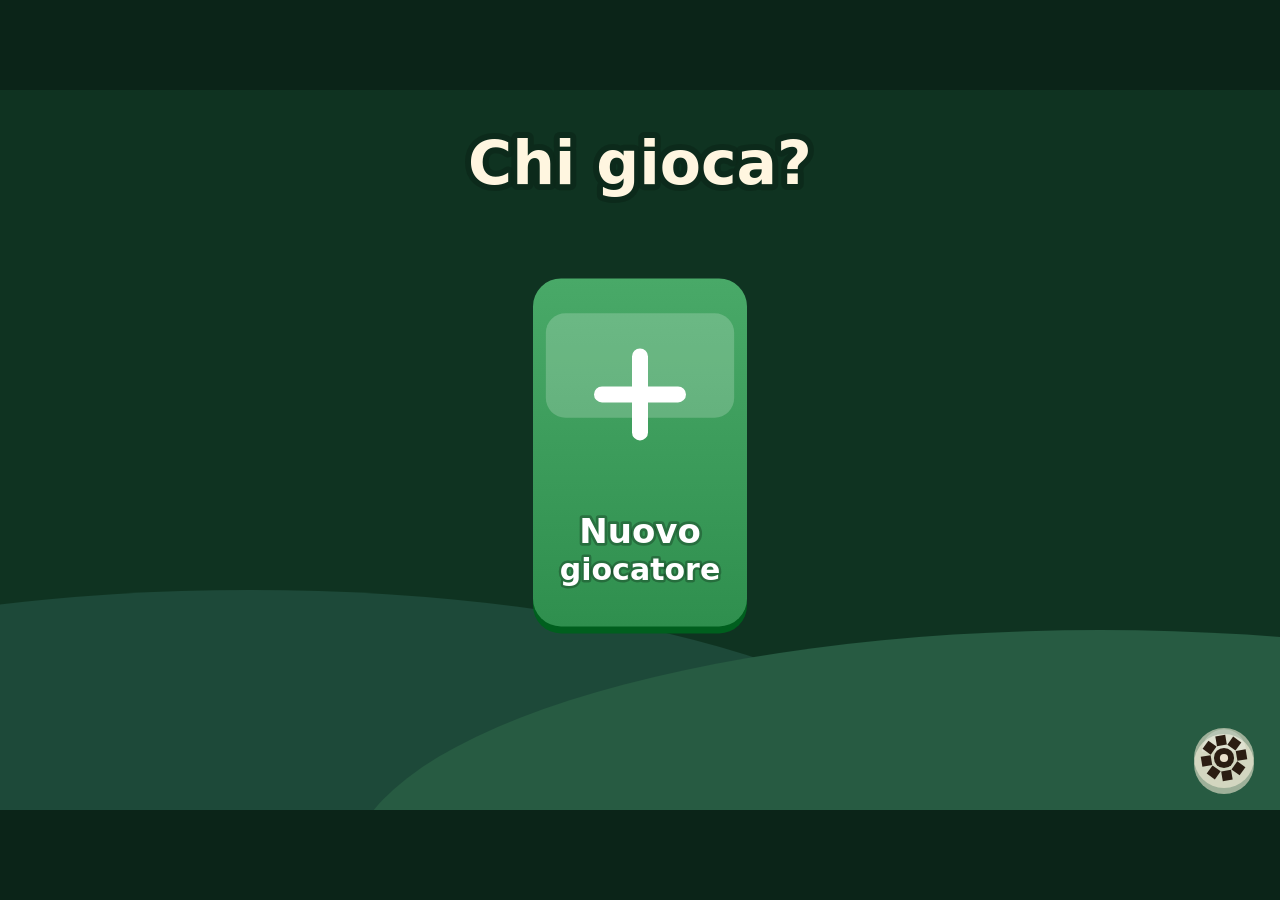
==== commit e25921aa: "Fa seguire alla barca il profilo delle onde" ====
--- a/index.html
+++ b/index.html
@@ -1980,6 +1980,10 @@
     }
   };
   Object.keys(RESCUE_ROUTES).forEach(function (id) { RESCUE_ROUTES[id].course.fruits = []; });
+  var returnWater = RESCUE_ROUTES.fiume.course.waters[1];
+  RESCUE_ROUTES.fiume.course.waves = [160, 360, 565].map(function (offset, i) {
+    return { x: returnWater.x0 + offset, y: returnWater.level, width: 74, height: [48, 55, 63][i] };
+  });
 
   function mission(mi, track) {
     if (mi === RESCUE_ID) return track === 'rampa' ? RESCUE_ROUTES.rampa : RESCUE_ROUTES.fiume;
@@ -2165,6 +2169,15 @@
         if (G.officinaSave().rescues[key]) A.star(c, x + 234, 174, 13, C.sun);
         G.ui.button({ id: 'rescue-' + key, ghost: true, x: x, y: 145, w: 260, h: 112, r: 18, onTap: function () { chooseTrack(key); } });
       });
+      if (G.level === 1 && OF.SLOTS.some(function (slot) { return !matches(slot); })) {
+        G.ui.button({ id: 'rescue-build', x: 699, y: 357, w: 227, h: 61, r: 18,
+          color: '#356981', label: 'Monta il progetto', fontSize: 22, onTap: function () {
+            S.v = Object.assign({}, m.sol);
+            OF.SLOTS.forEach(function (slot) { S.snap[slot] = .35; });
+            S.hint = null; S.tip = 'Veicolo pronto per il soccorso!';
+            saveBuild(); G.sfx('chime'); G.say(S.tip);
+          } });
+      }
     } else if (S.mi >= 0 && G.level === 1) {
       c.fillStyle = '#fff6e0'; G.roundRect(c, 760, 112, 340, 150, 20); c.fill(); c.strokeStyle = '#8a5a32'; c.lineWidth = 8; c.stroke();
       G.text('Il progetto', 930, 140, { size: 22, color: C.leafDeep });
@@ -2222,6 +2235,7 @@
     vsteep: 'Ripidissima! Solo i cingoli si arrampicano qui.',
     water: 'Splash! Per l\'acqua serve la barca.',
     current: 'Monta l’elica per risalire la corrente.',
+    cargo: 'Il cesto ha salvato l’uovo! Usa «Tieni l’uovo» al prossimo urto.',
     gap: 'Il burrone è largo: prova il razzo, le ali o i palloncini.',
     wall: 'Il muro è alto: serve la molla o il razzo.'
   };
@@ -2237,7 +2251,7 @@
     if (mi === P().RESCUE_ID) track = m.id;
     S = { mi: mi, v: v, track: track, phase: 'drive', t: 0, x: 120, y: P().groundAt(cs, 120).y, vx: 0, vy: 0, on: true, ang: 0, rot: 0, got: {}, fruit: 0, fails: 0, failAt: {},
       rt: 0, rcd: 0, spring: 0, maxX: 120, stuckT: 0, hint: null, msgT: 0, timer: 0, prevAct: false, lastFail: null, cruise: false,
-      cargo: false, wobble: 0, wobbleSpeed: 0, assist: false };
+      cargo: false, wobble: 0, wobbleSpeed: 0, assist: false, strain: 0, secured: false, jolt: 0, afloat: false };
     acc = 0; clearControls();
   }
 
@@ -2248,7 +2262,12 @@
   }
   function settleCargo() {
     S.cargo = true; S.phase = 'drive'; S.maxX = S.x; S.stuckT = 0; S.rcd = 0;
-    say('Preso! Riporta l’uovo al nido.');
+    say(S.track === 'fiume' ? 'Ora ci sono le onde! Premi «Tieni l’uovo» mentre le attraversi.' :
+      'Al prossimo salto hai l’uovo con te! Premi «Tieni l’uovo» mentre atterri.');
+  }
+  function liftEgg() {
+    if (S.phase !== 'island') return;
+    S.phase = 'pickup'; S.timer = PICKUP_TIME; sfx('chime');
   }
   function fail(kind) {
     if (S.phase !== 'drive') return;
@@ -2263,17 +2282,42 @@
     cs.cps.forEach(function (c) { if (c < S.x - 30 && c > cp) cp = c; });
     if (S.cargo) cp = Math.max(cp, cs.pickup);
     S.x = Math.max(120, cp); S.y = P().groundAt(cs, S.x).y; S.vx = 0; S.vy = 0; S.on = true; S.rt = 0; S.rcd = 0; S.spring = 0; S.phase = 'drive';
-    S.maxX = S.x; S.stuckT = 0; S.wobble = 0; S.wobbleSpeed = 0; S.assist = false;
+    S.maxX = S.x; S.stuckT = 0; S.wobble = 0; S.wobbleSpeed = 0; S.assist = false; S.strain = 0; S.jolt = 0; S.afloat = false;
+  }
+
+  function waterline(cs, level, x) {
+    var waves = cs.waves;
+    if (!waves) return level;
+    for (var i = 0; i < waves.length; i++) {
+      var wave = waves[i], u = (x - wave.x) / wave.width;
+      if (Math.abs(u) < 1) return level - wave.height * (.5 + .5 * Math.cos(Math.PI * u));
+    }
+    return level;
+  }
+  function waterSlope(cs, level, x) {
+    return (waterline(cs, level, x + 18) - waterline(cs, level, x - 18)) / 36;
   }
 
   function step(inp) {
     S.t += DT; S.msgT = Math.max(0, S.msgT - DT);
+    if (S.phase === 'win' && rescue()) {
+      var eggWasClosed = S.timer < 1.15;
+      S.timer += DT;
+      if (eggWasClosed && S.timer >= 1.15) sfx('chime');
+      return;
+    }
     if (S.phase === 'fail') { if ((S.timer -= DT) <= 0) respawn(); return; }
+    if (S.phase === 'island') { if (inp.fire) liftEgg(); return; }
     if (S.phase === 'pickup') { if ((S.timer -= DT) <= 0) settleCargo(); return; }
     if (S.phase !== 'drive') return;
     var cs = course(), st = O().stats(S.v), g = GRAV * st.gravity, gr = P().groundAt(cs, S.x), w = P().waterAt(cs, S.x);
-    var previousVX = S.vx;
-    if (S.cargo) { st.speed *= .84; st.accel *= .78; }
+    var previousVX = S.vx, previousX = S.x, landing = 0;
+    if (S.cargo) {
+      S.secured = !!inp.secure;
+      S.jolt = Math.max(0, S.jolt - DT);
+      S.strain = Math.max(0, S.strain - DT * (S.secured ? .36 : .018));
+      st.speed *= S.secured && S.on ? .72 : .84; st.accel *= .78;
+    }
     var actEdge = inp.fire || (inp.act && !S.prevAct); S.prevAct = !!inp.act;
     S.rcd = Math.max(0, S.rcd - DT); S.spring = Math.max(0, S.spring - DT);
 
@@ -2290,19 +2334,25 @@
     if (S.rt > 0) { S.rt -= DT; S.on = false; S.vy -= 1900 * DT; S.vx = Math.min(st.speed * 1.6, S.vx + 700 * DT); }
 
     var inWater = w && gr.y > w.level + 2;   // the bed is under water here
-    if (inWater && S.y >= w.level - 1 && S.rt <= 0) {
-      if (!st.floats) { if (S.y > w.level + 6) { fail('water'); return; } }
+    var surfaceY = inWater ? waterline(cs, w.level, S.x) : 0;
+    if (inWater && (S.afloat || S.y >= surfaceY - 1) && S.rt <= 0) {
+      if (!st.floats) { if (S.y > surfaceY + 6) { fail('water'); return; } }
       else {
         // afloat: the propeller pushes, wheels only paddle
         var top = st.speed * st.swim;
         if (inp.gas) S.vx = Math.min(top, S.vx + st.accel * .6 * DT); else S.vx *= Math.pow(.4, DT);
         if (inp.back) S.vx = Math.max(-top * .5, S.vx - st.accel * .5 * DT);
         var current = rescue() ? 75 + 20 * Math.sin(S.t * 2) : 0;
-        S.x += (S.vx - current) * DT; S.y = w.level; S.vy = 0; S.on = true; S.ang *= .9;
+        var slope = waterSlope(cs, w.level, S.x);
+        var drag = G.clamp(-slope * 51, -18, 60);
+        S.x += (S.vx - current - drag) * DT;
+        S.y = waterline(cs, w.level, S.x); S.vy = 0; S.on = true; S.afloat = true;
+        S.ang += (G.clamp(Math.atan(waterSlope(cs, w.level, S.x)), -.49, .49) - S.ang) * (cs.waves ? .18 : .10);
         S.rot += S.vx * DT / st.wheel;
-        return after(cs, inp, previousVX);
-      }
-    }
+        return after(cs, inp, previousVX, previousX, 0);
+      }
+    }
+    S.afloat = false;
 
     if (S.on && S.rt <= 0) {
       var ang = Math.atan(gr.slope), uphill = -ang * 180 / Math.PI, ramp = gr.zone === 'ramp', grip = ramp || uphill <= st.climb, a = 0;
@@ -2330,27 +2380,36 @@
       if (ga.zone !== 'gap' && ay >= ga.y) {
         if (here.zone !== 'gap' && here.y - ga.y > 26 && S.y > ga.y - 2) { S.vx = 0; S.y = ay; }   // hit the face of a wall
         else if (here.zone === 'gap' && S.y > ga.y + 20) { S.vx = 0; S.y = ay; }                            // under the far rim of a ravine
-        else { S.x = ax; S.y = ga.y; S.on = true; S.vy = S.vx * ga.slope; if (!quiet && Math.abs(S.vy) < 600) sfx('tap'); }
+        else { landing = S.vy; S.x = ax; S.y = ga.y; S.on = true; S.vy = S.vx * ga.slope; if (!quiet && Math.abs(S.vy) < 600) sfx('tap'); }
       } else { S.x = ax; S.y = ay; }
       S.ang += (G.clamp(S.vy / 900, -.5, .5) - S.ang) * .08;
       if (S.y > lowest(cs) + 500) { fail('gap'); return; }
     }
     S.rot += S.vx * DT / st.wheel;
-    after(cs, inp, previousVX);
-  }
-  function after(cs, inp, previousVX) {
+    after(cs, inp, previousVX, previousX, landing);
+  }
+  function after(cs, inp, previousVX, previousX, landing) {
     var start = S.cargo ? cs.pickup : 0;
     if (S.x < start) { S.x = start; S.vx = Math.max(0, S.vx); }
     if (S.cargo) {
       var lean = G.clamp((previousVX - S.vx) / 15, -.48, .48) - .55 * S.ang;
       S.wobbleSpeed += (lean - S.wobble) * 19 * DT;
-      S.wobbleSpeed *= .93; S.wobble += S.wobbleSpeed * DT;
+      S.wobbleSpeed *= S.secured ? .86 : .93; S.wobble += S.wobbleSpeed * DT;
+      var wave = cs.waves && cs.waves.some(function (crest) { return previousX < crest.x && S.x >= crest.x; });
+      var impact = wave ? (Math.abs(S.x - previousX) / DT > 130 ? .43 : .21) : landing > 435 ? 1.06 : 0;
+      if (impact) {
+        S.strain += impact * (S.secured ? .12 : G.level === 1 && !wave ? .74 : 1);
+        S.wobbleSpeed += S.secured ? .9 : 4.6;
+        S.jolt = .36;
+        sfx(S.secured ? 'tap' : 'pop');
+        if (S.strain >= 1) { fail('cargo'); return; }
+      }
     }
     if (rescue() && !S.cargo && S.x >= cs.pickup) {
       S.x = cs.pickup; S.vx = 0;
       if (S.on) {
-        S.phase = 'pickup'; S.timer = PICKUP_TIME; S.hint = null; S.msgT = 0;
-        S.rt = 0; S.spring = 0; S.ang = 0; sfx('chime');
+        S.phase = 'island'; S.hint = null; S.msgT = 0;
+        S.rt = 0; S.spring = 0; S.ang = 0; sfx('coin'); say('Tocca l’uovo per metterlo nel cesto!');
       }
       return;
     }
@@ -2373,7 +2432,7 @@
   function lowest(cs) { if (cs.low === undefined) { cs.low = 0; cs.ys.forEach(function (y) { if (y < 5000 && y > cs.low) cs.low = y; }); } return cs.low; }
   function stars() { var n = course().fruits.length; var f = n ? S.fruit / n : 1; return f >= .8 ? 3 : f >= .45 ? 2 : 1; }
   function win() {
-    S.phase = 'win'; sfx('win'); if (!quiet) G.fx.confetti();
+    S.phase = 'win'; S.timer = 0; sfx('win'); if (!quiet) G.fx.confetti();
     if (S.mi >= 0) {
       var sv = G.officinaSave(); sv.stars[S.mi] = Math.max(sv.stars[S.mi] || 0, stars()); sv.open = Math.max(sv.open, Math.min(P().MISSIONS.length - 1, S.mi + 1)); G.saveNow();
     } else if (rescue()) {
@@ -2404,6 +2463,25 @@
     for (var i = -2; i <= 2; i++) {
       c.beginPath(); c.moveTo(x + i * radius * .35 - 8, y - radius * .19);
       c.lineTo(x + i * radius * .35 + 6, y + radius * .19); c.stroke();
+    }
+  }
+  function hatch(c, x, y) {
+    nest(c, x, y + 44, 70);
+    if (S.timer >= 1.15) {
+      var rise = Math.min(1, (S.timer - 1.15) * 5);
+      A.dino(c, x + 8, y + 66 - rise * 30, 94, { pose: 'happy', hat: null, facing: 1, t: S.timer, color: '#7cd2a4' });
+      c.fillStyle = '#fff0b9'; c.strokeStyle = '#76574a'; c.lineWidth = 3;
+      c.beginPath(); c.moveTo(x - 33, y + 20); c.lineTo(x - 14, y + 28); c.lineTo(x + 1, y + 18);
+      c.lineTo(x + 16, y + 29); c.lineTo(x + 32, y + 19);
+      c.quadraticCurveTo(x + 30, y + 48, x, y + 49); c.quadraticCurveTo(x - 29, y + 48, x - 33, y + 20); c.closePath(); c.fill(); c.stroke();
+    } else {
+      var shake = S.timer > .55 ? Math.sin(S.timer * 34) * 4 : 0;
+      egg(c, x + shake, y + 4, 39);
+      if (S.timer > .55) {
+        c.strokeStyle = '#9c6854'; c.lineWidth = 3; c.beginPath();
+        c.moveTo(x - 24 + shake, y + 3); c.lineTo(x - 8 + shake, y + 1);
+        c.lineTo(x + 2 + shake, y + 11); c.lineTo(x + 14 + shake, y + 4); c.lineTo(x + 28 + shake, y + 13); c.stroke();
+      }
     }
   }
   function rescueLandmark(c, cs, marker, label) {
@@ -2428,12 +2506,43 @@
     var progress = S.cargo ? 1 : 1 - S.timer / PICKUP_TIME;
     var holderY = -st.wheel - 36, eggY = holderY - 27;
     nest(c, 63, holderY, 32);
-    if (S.cargo) { c.translate(63, eggY); c.rotate(S.wobble); egg(c, 0, 0, 25); }
+    if (S.cargo) {
+      c.translate(63, eggY - Math.sin(S.jolt / .36 * Math.PI) * (S.secured ? 4 : 16));
+      c.rotate(S.wobble); egg(c, 0, 0, 25);
+      if (S.secured) {
+        c.strokeStyle = '#21686c'; c.lineWidth = 7; c.beginPath();
+        c.moveTo(-20, 4); c.quadraticCurveTo(4, 19, 22, -5); c.stroke();
+      }
+    }
     else egg(c, progress * 63, -97 + progress * (eggY + 97) - 45 * Math.sin(progress * Math.PI), 30 - 5 * progress);
     c.restore();
   }
   function hash(n) { n = Math.imul(n ^ 0x5bd1e995, 0x27d4eb2d); n ^= n >>> 15; return ((n >>> 0) % 1000) / 1000; }
+  function rescueScenery(c) {
+    var high = S.track === 'rampa', g = c.createLinearGradient(0, 0, 0, H);
+    g.addColorStop(0, high ? '#717cc2' : '#70c8d0'); g.addColorStop(1, high ? '#ffcbaa' : '#f0ebba');
+    c.fillStyle = g; c.fillRect(0, 0, W, H);
+    c.fillStyle = '#fff0bd'; c.beginPath(); c.arc(high ? 980 : 1030, 167, 72, 0, 7); c.fill();
+    for (var layer = 0; layer < 2; layer++) {
+      c.fillStyle = layer === 0 ? (high ? '#9788ba' : '#7ab9ad') : (high ? '#737daa' : '#528f90');
+      c.beginPath(); c.moveTo(0, H);
+      for (var i = -1; i <= 9; i++) {
+        var x = i * 175 - (camX * (.14 + layer * .13)) % 175;
+        var y = 382 + layer * 66 + 35 * Math.sin(i * 2) - camY * (.10 + layer * .12);
+        c.lineTo(x, y + 49); c.quadraticCurveTo(x + 45, y - 82 - hash(i + layer) * 47, x + 150, y + 55);
+      }
+      c.lineTo(W, H); c.closePath(); c.fill();
+    }
+    c.fillStyle = high ? '#669fab' : '#5daeb0'; c.fillRect(0, 535 - camY * .25, W, H);
+    c.fillStyle = '#f6e5bd';
+    for (var j = 0; j < 6; j++) {
+      var ax = ((j * 319 - camX * .12) % 1510 + 1510) % 1510 - 190;
+      var ay = 120 + (j % 3) * 63;
+      c.beginPath(); c.ellipse(ax, ay, 71, 10, 0, 0, 7); c.ellipse(ax - 11, ay - 7, 36, 14, 0, 0, 7); c.fill();
+    }
+  }
   function scenery(c) {
+    if (rescue()) { rescueScenery(c); return; }
     var r = P().RACCOLTE[mission().r], g = c.createLinearGradient(0, 0, 0, H);
     g.addColorStop(0, r.sky[0]); g.addColorStop(1, r.sky[1]); c.fillStyle = g; c.fillRect(0, 0, W, H);
     c.fillStyle = 'rgba(255,247,208,.9)'; c.beginPath(); c.arc(1050, 130, 50, 0, 7); c.fill();
@@ -2465,7 +2574,13 @@
     // water
     cs.waters.forEach(function (w) {
       if (w.x1 < camX || w.x0 > camX + W) return;
-      c.fillStyle = 'rgba(63,169,214,.78)'; c.fillRect(w.x0 - camX, w.level - camY, w.x1 - w.x0, H);
+      c.fillStyle = 'rgba(63,169,214,.78)';
+      if (cs.waves && cs.waves.some(function (wave) { return wave.x > w.x0 && wave.x < w.x1; })) {
+        c.beginPath(); c.moveTo(w.x0 - camX, w.level - camY);
+        for (var px = w.x0 + 6; px < w.x1; px += 6) c.lineTo(px - camX, waterline(cs, w.level, px) - camY);
+        c.lineTo(w.x1 - camX, w.level - camY); c.lineTo(w.x1 - camX, H); c.lineTo(w.x0 - camX, H);
+        c.closePath(); c.fill();
+      } else c.fillRect(w.x0 - camX, w.level - camY, w.x1 - w.x0, H);
       c.fillStyle = 'rgba(255,255,255,.55)';
       for (k = 0; k < (w.x1 - w.x0) / 60; k++) c.fillRect(w.x0 - camX + k * 60 + (Math.sin(S.t * 2 + k) * 8), w.level - camY + 6 + (k % 2) * 8, 26, 3);
       if (rescue()) {
@@ -2486,6 +2601,19 @@
       else { c.fillStyle = C.pinkPop; c.beginPath(); c.arc(sx2, sy - 10, 6, 0, 7); c.arc(sx2 + 16, sy - 6, 5, 0, 7); c.fill(); }
     }
     if (rescue()) {
+      if (cs.waves) cs.waves.forEach(function (wave) {
+        var x = wave.x - camX;
+        if (x < -85 || x > W + 85) return;
+        c.strokeStyle = '#dbfff9'; c.lineWidth = 6; c.beginPath();
+        var start = wave.x - 46, end = wave.x + 43;
+        c.moveTo(start - camX, waterline(cs, wave.y, start) - camY + 2);
+        for (var fx = start + 3; fx <= end; fx += 3) c.lineTo(fx - camX, waterline(cs, wave.y, fx) - camY + 2);
+        c.stroke();
+        c.strokeStyle = 'rgba(209,252,247,.52)'; c.lineWidth = 3; c.beginPath();
+        c.moveTo(x - 13, wave.y - wave.height - camY + 15);
+        c.quadraticCurveTo(x + 13, wave.y - wave.height - camY + 10, x + 44, wave.y - camY - 6);
+        c.stroke();
+      });
       cs.obst.forEach(function (o) {
         if (o.k !== 'gap' || o.x1 < camX || o.x0 > camX + W) return;
         var surface = P().groundAt(cs, o.x1 + 8).y - camY + 100;
@@ -2511,17 +2639,26 @@
     O().drawVehicle(c, S.v, S.x - camX, S.y - camY, { ang: S.ang, rot: S.rot, gas: inputs().gas, boost: S.rt > 0, spring: S.spring > 0, happy: S.phase === 'win' });
     if (rescue()) drawCargo(c, st, S.x - camX, S.y - camY);
     if (S.phase === 'fail' && S.lastFail === 'water') { c.fillStyle = 'rgba(255,255,255,.8)'; for (var k = 0; k < 6; k++) { c.beginPath(); c.arc(S.x - camX - 40 + k * 16, S.y - camY - 20 - Math.sin(k) * 20 * (1.1 - S.timer), 8, 0, 7); c.fill(); } }
-    pads(c, st); hud(c, cs);
+    if (!rescue() || S.phase !== 'win') { pads(c, st); hud(c, cs); }
+    if (S.phase === 'island') {
+      c.fillStyle = 'rgba(17,48,65,.43)'; c.fillRect(0, 90, W, H - 90);
+      c.fillStyle = '#fff1d1'; G.roundRect(c, 448, 187, 384, 299, 34); c.fill();
+      G.text('Eccolo!', 640, 240, { size: 46, color: '#234355' });
+      egg(c, 640, 326 + Math.sin(S.t * 3) * 7, 48);
+      G.ui.button({ id: 'lift-egg', x: 480, y: 378, w: 320, h: 81, r: 26, label: 'Carica l’uovo', color: C.leaf, fontSize: 32, onTap: liftEgg });
+      G.ui.button({ id: 'lift-egg-tap', ghost: true, x: 573, y: 267, w: 134, h: 111, r: 30, onTap: liftEgg });
+    }
     if (S.phase === 'win') {
       c.fillStyle = 'rgba(18,61,41,.66)'; c.fillRect(0, 0, W, H);
       c.fillStyle = C.cream; G.roundRect(c, 260, 130, 760, 460, 36); c.fill();
-      G.text(rescue() ? 'L’uovo è al sicuro!' : 'Ce l\'hai fatta!', 640, 205, { size: 56, color: C.leafDeep });
+      G.text(rescue() ? (S.timer >= 1.15 ? 'È nato!' : 'L’uovo è al sicuro!') : 'Ce l\'hai fatta!', 640, 205, { size: 56, color: C.leafDeep });
       G.text(rescue() ? mission().name + ' completata' : S.fruit + ' frutti raccolti', 640, 262, { size: 28, color: C.ink });
       var n = S.mi >= 0 ? stars() : 0;
       for (var s2 = 0; s2 < 3 && S.mi >= 0; s2++) A.star(c, 560 + s2 * 80, 330, 30, s2 < n ? C.sun : '#d8cdb8');
       if (rescue()) {
-        nest(c, 640, 381, 65); egg(c, 640, 337 + Math.sin(S.t * 2.5) * 3, 40);
+        hatch(c, 640, 337);
         A.star(c, 561, 333, 17, C.sun); A.star(c, 719, 333, 17, C.sun);
+        if (S.timer < 1.15) return;
         G.ui.button({ id: 'w-again', x: 290, y: 420, w: 220, h: 110, color: C.water, label: 'Rigioca', onTap: function () { reset(S.mi, S.v, S.track); } });
         G.ui.button({ id: 'w-other', x: 530, y: 420, w: 220, h: 110, color: C.leaf, label: 'Altra via', onTap: function () { G.go('officina', { mi: S.mi, track: S.track === 'rampa' ? 'fiume' : 'rampa' }); } });
         G.ui.button({ id: 'w-map', x: 770, y: 420, w: 220, h: 110, color: C.tangerine, label: 'Mappa', onTap: function () { G.go('menu'); } });
@@ -2533,7 +2670,8 @@
       G.ui.button({ id: 'w-map', x: last ? 530 : 770, y: 420, w: 220, h: 110, color: C.tangerine, label: S.mi < 0 ? 'Officina' : 'Mappa', onTap: function () { if (S.mi < 0) G.go('officina', { mi: -1 }); else G.go('menu'); } });
     }
   }
-  var PAD = { back: { x: 26, y: 560, w: 150, h: 140 }, gas: { x: 1086, y: 470, w: 170, h: 230 }, act: { cx: 306, cy: 612, r: 86 } };
+  var PAD = { back: { x: 26, y: 560, w: 150, h: 140 }, gas: { x: 1086, y: 470, w: 170, h: 230 }, act: { cx: 306, cy: 612, r: 86 },
+    secure: { x: 448, y: 559, w: 200, h: 141 } };
   function pads(c, st) {
     var inp = inputs();
     function box(b, on, col, dir) {
@@ -2555,13 +2693,29 @@
       O().drawPart(c, 'extra', st.rocket ? 'razzo' : 'molla', a.cx, a.cy - 20, 84);
       G.text(S.assist ? 'SALTA ORA!' : ready ? st.rocket ? 'RAZZO' : 'MOLLA' : st.rocket ? 'RICARICA' : 'IN VOLO', a.cx, a.cy + 41, { size: 22, color: C.ink });
     }
+    if (S.cargo && S.phase !== 'win') {
+      var b = PAD.secure, center = b.x + b.w / 2;
+      var waves = course().waves;
+      var impactSoon = !S.on && S.vy > 80 || waves && waves.some(function (wave) { return wave.x > S.x && wave.x - S.x < 210; });
+      c.fillStyle = S.secured ? '#b2f1d3' : '#fff1d1';
+      c.strokeStyle = S.secured ? '#316879' : S.strain > .66 ? '#ed6564' : impactSoon ? '#ffce65' : '#316879';
+      c.lineWidth = impactSoon && !S.secured ? 9 : 5;
+      G.roundRect(c, b.x, b.y, b.w, b.h, 27); c.fill(); c.stroke();
+      egg(c, center, b.y + 37, 22);
+      c.strokeStyle = '#316879'; c.lineWidth = 5; c.beginPath(); c.moveTo(center - 18, b.y + 45); c.lineTo(center + 17, b.y + 31); c.stroke();
+      G.text(S.secured ? 'UOVO FISSATO' : 'TIENI L’UOVO', center, b.y + 84, { size: 21, color: '#214757' });
+      G.text('Tieni premuto · ↓', center, b.y + 117, { size: 16, color: '#214757' });
+      if (S.strain > 0) {
+        c.fillStyle = '#f5c78c'; G.roundRect(c, b.x + 12, b.y + 3, (b.w - 24) * Math.min(1, S.strain), 8, 4); c.fill();
+      }
+    }
   }
   function hud(c, cs) {
     c.fillStyle = 'rgba(23,63,55,.86)'; G.roundRect(c, 250, 10, 780, 76, 24); c.fill();
     var progress = G.clamp(S.x / cs.finish, 0, 1);
     if (rescue()) {
       egg(c, 294, 49, 19);
-      G.text(S.cargo ? 'Torna al nido' : S.phase === 'pickup' ? 'Uovo trovato!' : 'Raggiungi l’isolotto', 327, 49, { size: 25, color: C.cream, align: 'left' });
+      G.text(S.cargo ? 'Torna al nido' : S.phase === 'pickup' || S.phase === 'island' ? 'Uovo trovato!' : 'Raggiungi l’isolotto', 327, 49, { size: 25, color: C.cream, align: 'left' });
       c.fillStyle = 'rgba(255,246,224,.25)'; G.roundRect(c, 670, 40, 318, 18, 9); c.fill();
       c.fillStyle = S.cargo ? '#95e6b9' : C.sun; G.roundRect(c, 670, 40, 318 * progress, 18, 9); c.fill();
       c.fillStyle = C.cream; c.beginPath(); c.arc(670 + 318 * cs.pickup / cs.finish, 49, 7, 0, 7); c.fill();
@@ -2578,14 +2732,15 @@
         label: S.cruise ? 'Ferma il gas' : 'Gas automatico', fontSize: 23, onTap: function () { S.cruise = !S.cruise; } });
     }
     if (S.msgT > 0 && S.hint && S.phase !== 'win') {
-      c.fillStyle = 'rgba(23,63,55,.9)'; G.roundRect(c, 250, 104, 780, 120, 26); c.fill();
+      var canAdjust = S.hint !== 'cargo';
+      c.fillStyle = 'rgba(23,63,55,.9)'; G.roundRect(c, 250, 104, 780, canAdjust ? 120 : 68, 26); c.fill();
       G.text(HINT[S.hint], 640, 138, { size: 27, color: C.cream, maxWidth: 740 });
-      G.ui.button({ id: 'fix', x: 520, y: 160, w: 240, h: 56, r: 20, color: C.tangerine, label: 'Aggiusta', fontSize: 26, onTap: function () { G.go('officina', { mi: S.mi, track: S.track, hint: S.hint }); } });
+      if (canAdjust) G.ui.button({ id: 'fix', x: 520, y: 160, w: 240, h: 56, r: 20, color: C.tangerine, label: 'Aggiusta', fontSize: 26, onTap: function () { G.go('officina', { mi: S.mi, track: S.track, hint: S.hint }); } });
     }
   }
 
   function inputs() {
-    var o = { gas: !!keys.gas, back: !!keys.back, act: !!keys.act };
+    var o = { gas: !!keys.gas, back: !!keys.back, act: !!keys.act, secure: !!keys.secure };
     for (var id in touches) o[touches[id]] = true;
     o.gas = !o.back && (o.gas || S.cruise);
     return o;
@@ -2595,6 +2750,7 @@
     function inR(b) { return p.x >= b.x - 12 && p.x <= b.x + b.w + 12 && p.y >= b.y - 12 && p.y <= b.y + b.h + 12; }
     if (inR(PAD.gas)) return 'gas';
     if (inR(PAD.back)) return 'back';
+    if (S.cargo && inR(PAD.secure)) return 'secure';
     var st = O().stats(S.v);
     if ((st.rocket || st.spring) && Math.hypot(p.x - PAD.act.cx, p.y - PAD.act.cy) < PAD.act.r + 14) return 'act';
     if (p.x > 640 && p.y > 240) return 'gas';    // the right half drives too: small hands miss pedals
@@ -2633,10 +2789,10 @@
     onCancel: function (p) { delete touches[p.id]; },
     exit: clearControls
   });
-  var KEY = { ArrowRight: 'gas', d: 'gas', D: 'gas', ArrowLeft: 'back', a: 'back', A: 'back', ' ': 'act', ArrowUp: 'act', w: 'act', W: 'act' };
+  var KEY = { ArrowRight: 'gas', d: 'gas', D: 'gas', ArrowLeft: 'back', a: 'back', A: 'back', ' ': 'act', ArrowUp: 'act', w: 'act', W: 'act', ArrowDown: 'secure' };
   window.addEventListener('keydown', function (e) {
     if (G.current !== 'strada') return;
-    var k = KEY[e.key]; if (!k) return;
+    var k = KEY[e.key]; if (!k || (k === 'secure' && !rescue())) return;
     e.preventDefault();
     if (k === 'act' && !keys.act && !e.repeat) actPending = true;
     keys[k] = true;
@@ -2655,7 +2811,24 @@
 (function () {
   'use strict';
   var C = G.C, W = G.W, H = G.H, page = -1;
-  var CARD = { w: 252, h: 290, y: 176, gap: 20 };
+  var CARD = { w: 252, h: 290, y: 272, gap: 20 };
+
+  function rescueCard(c, sv) {
+    var rescued = Object.keys(sv.rescues).length;
+    var paint = c.createLinearGradient(125, 108, 1150, 205);
+    paint.addColorStop(0, '#224658'); paint.addColorStop(1, '#285b60');
+    c.fillStyle = '#173344'; G.roundRect(c, 120, 110, 1040, 105, 30); c.fill();
+    c.fillStyle = paint; G.roundRect(c, 120, 103, 1040, 105, 30); c.fill();
+    c.fillStyle = '#f8cb7c'; c.beginPath(); c.arc(184, 155, 38, 0, 7); c.fill();
+    G.officinaEgg(c, 184, 153, 25);
+    G.text('Squadra di soccorso', 246, 136, { size: 36, color: '#fff1bd', align: 'left' });
+    var line = rescued === 2 ? 'Uovo in salvo da entrambe le vie!' : rescued ? 'Uovo in salvo! Prova l’altra via' : 'L’uovo sull’isolotto';
+    G.text(line, 246, 175, { size: 23, color: '#d9effb', align: 'left' });
+    c.fillStyle = '#f8cb7c'; G.roundRect(c, 947, 124, 185, 63, 21); c.fill();
+    G.text('Parti  ▶', 1041, 155, { size: 26, color: '#234355' });
+    G.ui.button({ id: 'rescue', ghost: true, x: 120, y: 103, w: 1040, h: 105, r: 30,
+      onTap: function () { G.go('officina', { mi: G.percorsi.RESCUE_ID }); } });
+  }
 
   function card(c, m, i, x, y, open, stars) {
     var r = G.percorsi.RACCOLTE[m.r];
@@ -2684,8 +2857,9 @@
       if (page < 0) page = all[Math.min(sv.open, all.length - 1)].r;
       var g = c.createLinearGradient(0, 0, 0, H); g.addColorStop(0, '#4d9eaa'); g.addColorStop(.7, '#b9e2df'); g.addColorStop(.71, '#c8a879'); g.addColorStop(1, '#8e6f4e');
       c.fillStyle = g; c.fillRect(0, 0, W, H);
-      G.text('DINO OFFICINA', 640, 62, { size: 66, color: C.cream, stroke: C.leafDeep, strokeWidth: 12 });
-      G.text((page + 1) + ' · ' + R[page].name, 640, 136, { size: 32, color: C.cream, stroke: C.leafDeep, strokeWidth: 8 });
+      G.text('DINO OFFICINA', 640, 55, { size: 62, color: C.cream, stroke: C.leafDeep, strokeWidth: 12 });
+      rescueCard(c, sv);
+      G.text((page + 1) + ' · ' + R[page].name, 640, 244, { size: 29, color: C.cream, stroke: C.leafDeep, strokeWidth: 8 });
       var list = R[page].missions, x0 = (W - (4 * CARD.w + 3 * CARD.gap)) / 2;
       list.forEach(function (m, j) {
         var x = x0 + j * (CARD.w + CARD.gap), open = m.idx <= sv.open;
@@ -2697,15 +2871,8 @@
       });
       [[-1, 46], [1, 1234]].forEach(function (d) {
         var to = page + d[0]; if (to < 0 || to >= R.length) return;
-        G.ui.round({ id: 'pg' + d[0], x: d[1], y: 320, r: 46, color: C.sun, icon: function (cc, x, y) { cc.fillStyle = C.leafDeep; cc.beginPath(); cc.moveTo(x + d[0] * 20, y); cc.lineTo(x - d[0] * 13, y - 20); cc.lineTo(x - d[0] * 13, y + 20); cc.fill(); }, onTap: function () { page = to; G.sfx('whoosh'); } });
+        G.ui.round({ id: 'pg' + d[0], x: d[1], y: CARD.y + CARD.h / 2, r: 46, color: C.sun, icon: function (cc, x, y) { cc.fillStyle = C.leafDeep; cc.beginPath(); cc.moveTo(x + d[0] * 20, y); cc.lineTo(x - d[0] * 13, y - 20); cc.lineTo(x - d[0] * 13, y + 20); cc.fill(); }, onTap: function () { page = to; G.sfx('whoosh'); } });
       });
-      var rescued = Object.keys(sv.rescues).length;
-      c.fillStyle = '#182e44'; G.roundRect(c, 307, 483, 666, 94, 26); c.fill();
-      G.officinaEgg(c, 367, 530, 29);
-      G.text('Squadra di soccorso', 417, 514, { size: 32, color: '#fff1bd', align: 'left' });
-      G.text(rescued === 2 ? 'Uovo in salvo da entrambe le vie!' : rescued ? 'Uovo in salvo! Prova l’altra via' : 'L’uovo sull’isolotto', 418, 547, { size: 23, color: '#d9effb', align: 'left' });
-      G.text('▶', 922, 531, { size: 30, color: '#fff1bd' });
-      G.ui.button({ id: 'rescue', ghost: true, x: 307, y: 483, w: 666, h: 94, r: 26, onTap: function () { G.go('officina', { mi: G.percorsi.RESCUE_ID }); } });
       G.ui.button({ id: 'profiles', x: 20, y: 600, w: 260, h: 100, color: C.water, label: 'Cambia dino', onTap: function () { G.accounts.logout(); G.go('accesso'); } });
       G.ui.button({ id: 'free', x: 300, y: 600, w: 300, h: 100, color: C.plum, label: 'Officina libera', fontSize: 30, onTap: function () { G.go('officina', { mi: -1 }); } });
       var next = Math.min(sv.open, all.length - 1);
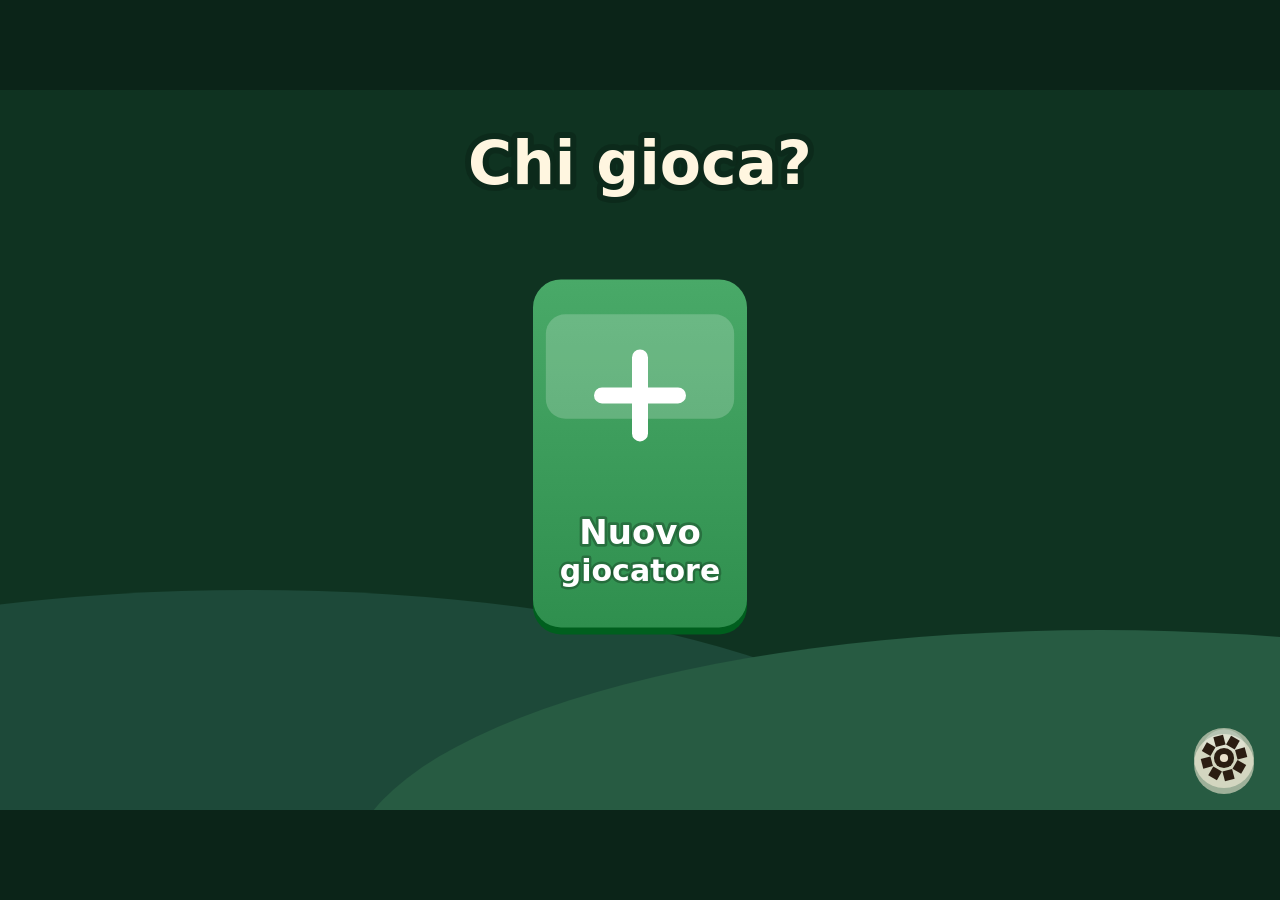
==== commit c3e74d8d: "Aggiunge Banco di prova con attacchi per ruote e razzo" ====
--- a/index.html
+++ b/index.html
@@ -2815,19 +2815,27 @@
 
   function rescueCard(c, sv) {
     var rescued = Object.keys(sv.rescues).length;
-    var paint = c.createLinearGradient(125, 108, 1150, 205);
-    paint.addColorStop(0, '#224658'); paint.addColorStop(1, '#285b60');
-    c.fillStyle = '#173344'; G.roundRect(c, 120, 110, 1040, 105, 30); c.fill();
-    c.fillStyle = paint; G.roundRect(c, 120, 103, 1040, 105, 30); c.fill();
-    c.fillStyle = '#f8cb7c'; c.beginPath(); c.arc(184, 155, 38, 0, 7); c.fill();
-    G.officinaEgg(c, 184, 153, 25);
-    G.text('Squadra di soccorso', 246, 136, { size: 36, color: '#fff1bd', align: 'left' });
-    var line = rescued === 2 ? 'Uovo in salvo da entrambe le vie!' : rescued ? 'Uovo in salvo! Prova l’altra via' : 'L’uovo sull’isolotto';
-    G.text(line, 246, 175, { size: 23, color: '#d9effb', align: 'left' });
-    c.fillStyle = '#f8cb7c'; G.roundRect(c, 947, 124, 185, 63, 21); c.fill();
-    G.text('Parti  ▶', 1041, 155, { size: 26, color: '#234355' });
-    G.ui.button({ id: 'rescue', ghost: true, x: 120, y: 103, w: 1040, h: 105, r: 30,
+    c.fillStyle = '#173344'; G.roundRect(c, 652, 110, 508, 105, 30); c.fill();
+    c.fillStyle = '#285b60'; G.roundRect(c, 652, 103, 508, 105, 30); c.fill();
+    c.fillStyle = '#f8cb7c'; c.beginPath(); c.arc(711, 155, 36, 0, 7); c.fill();
+    G.officinaEgg(c, 711, 153, 25);
+    G.text('Squadra di soccorso', 767, 137, { size: 31, color: '#fff1bd', align: 'left', maxWidth: 325 });
+    var line = rescued === 2 ? 'Entrambe le vie completate' : rescued ? 'Prova anche l’altra via' : 'L’uovo sull’isolotto';
+    G.text(line, 767, 173, { size: 21, color: '#d9effb', align: 'left' });
+    G.text('▶', 1117, 153, { size: 29, color: '#f8cb7c' });
+    G.ui.button({ id: 'rescue', ghost: true, x: 652, y: 103, w: 508, h: 105, r: 30,
       onTap: function () { G.go('officina', { mi: G.percorsi.RESCUE_ID }); } });
+  }
+
+  function benchCard(c, sv) {
+    c.fillStyle = '#182e48'; G.roundRect(c, 120, 110, 508, 105, 30); c.fill();
+    c.fillStyle = '#2c4e74'; G.roundRect(c, 120, 103, 508, 105, 30); c.fill();
+    c.fillStyle = '#f8cb7c'; c.beginPath(); c.arc(179, 155, 36, 0, 7); c.fill();
+    G.officina.drawPart(c, 'ruote', 'piccole', 179, 155, 65);
+    G.text('Banco di prova', 234, 137, { size: 34, color: '#fff1bd', align: 'left' });
+    G.text(sv.bancoCleared ? 'Fosso superato!' : 'Sposta i pezzi e prova il veicolo', 234, 173, { size: 21, color: '#d9effb', align: 'left' });
+    G.text('▶', 583, 153, { size: 29, color: '#f8cb7c' });
+    G.ui.button({ id: 'banco', ghost: true, x: 120, y: 103, w: 508, h: 105, r: 30, onTap: function () { G.go('banco'); } });
   }
 
   function card(c, m, i, x, y, open, stars) {
@@ -2858,7 +2866,7 @@
       var g = c.createLinearGradient(0, 0, 0, H); g.addColorStop(0, '#4d9eaa'); g.addColorStop(.7, '#b9e2df'); g.addColorStop(.71, '#c8a879'); g.addColorStop(1, '#8e6f4e');
       c.fillStyle = g; c.fillRect(0, 0, W, H);
       G.text('DINO OFFICINA', 640, 55, { size: 62, color: C.cream, stroke: C.leafDeep, strokeWidth: 12 });
-      rescueCard(c, sv);
+      benchCard(c, sv); rescueCard(c, sv);
       G.text((page + 1) + ' · ' + R[page].name, 640, 244, { size: 29, color: C.cream, stroke: C.leafDeep, strokeWidth: 8 });
       var list = R[page].missions, x0 = (W - (4 * CARD.w + 3 * CARD.gap)) / 2;
       list.forEach(function (m, j) {
@@ -2880,6 +2888,262 @@
       G.ui.button({ id: 'parents', x: 1000, y: 600, w: 260, h: 100, color: C.bark, label: 'Genitori', onTap: function () { G.go('gate'); } });
     }
   });
+})();
+
+
+/* ==================== 55-banco.js ==================== */
+/* A short test run for the vehicle assembled on the bench. Wheel contacts and
+   thrust are applied at their mounted positions around the centre of mass. */
+(function () {
+  'use strict';
+  var C = G.C, W = G.W, H = G.H, DT = 1 / 60, RADIUS = 26;
+  var WHEEL = [-79, -26, 26, 79], WHEEL_Y = 25;
+  var ROCKET = [{ x: -47, y: -55 }, { x: -47, y: 13 }];
+  var GAP_START = 652, GAP_END = 742, FINISH = 1220;
+  var S, build, selected, acc = 0, firePending = false, cam = 0;
+
+  function ground(x) {
+    if (x >= GAP_START && x < GAP_END) return null;
+    if (x < 354) return 550;
+    if (x < 537) {
+      var p = (x - 354) / 183;
+      return 550 - 36 * p * p * (3 - 2 * p);
+    }
+    return x < GAP_START ? 514 : 528;
+  }
+  function wheelGround(x) {
+    var floor = ground(x);
+    if (floor !== null) return floor;
+    var left = x - GAP_START, right = GAP_END - x, distance = Math.min(left, right);
+    if (distance >= RADIUS) return null;
+    return (left < right ? ground(GAP_START - 1) : ground(GAP_END)) +
+      RADIUS - Math.sqrt(RADIUS * RADIUS - distance * distance);
+  }
+  function layout() {
+    var parts = [{ x: 0, y: 0, mass: 5, inertia: 16000 }];
+    build.wheels.forEach(function (i) { parts.push({ x: WHEEL[i], y: WHEEL_Y, mass: .8, inertia: 230 }); });
+    if (build.rocket !== null) parts.push({ x: ROCKET[build.rocket].x, y: ROCKET[build.rocket].y, mass: 1.1, inertia: 290 });
+    var m = 0, x = 0, y = 0, I = 0;
+    parts.forEach(function (p) { m += p.mass; x += p.x * p.mass; y += p.y * p.mass; });
+    x /= m; y /= m;
+    parts.forEach(function (p) { I += p.inertia + p.mass * (Math.pow(p.x - x, 2) + Math.pow(p.y - y, 2)); });
+    return { x: x, y: y, mass: m, inertia: I };
+  }
+  function point(x, y) {
+    var dx = x - S.layout.x, dy = y - S.layout.y, a = Math.cos(S.angle), b = Math.sin(S.angle);
+    return { x: dx * a - dy * b, y: dx * b + dy * a };
+  }
+  function start() {
+    var m = layout();
+    S = { phase: 'drive', x: 135, y: ground(135) - WHEEL_Y - RADIUS + m.y, vx: 0, vy: 0,
+      angle: 0, spin: 0, time: 0, stalled: 0, best: 135, thrust: 0, used: false, layout: m };
+    acc = 0; firePending = false; cam = 0;
+  }
+  function stop(phase, reason) {
+    S.phase = phase; S.reason = reason;
+    if (phase === 'win') {
+      G.officinaSave().bancoCleared = true; G.saveNow(); G.sfx('win'); G.fx.confetti();
+    } else G.sfx('bad');
+  }
+  function step(fire) {
+    if (S.phase !== 'drive') return;
+    var fx = 0, fy = 1060 * S.layout.mass, torque = 0, contacts = 0;
+    function force(p, x, y) { fx += x; fy += y; torque += p.x * y - p.y * x; }
+    S.time += DT;
+    build.wheels.forEach(function (i) {
+      var p = point(WHEEL[i], WHEEL_Y), wx = S.x + p.x, floor = wheelGround(wx);
+      if (floor === null) return;
+      var compression = S.y + p.y + RADIUS + 8 - floor;
+      if (compression <= 0) return;
+      var normal = G.clamp(compression * 1150 + (S.vy + S.spin * p.x) * 115, 0, 11800);
+      if (!normal) return;
+      contacts++;
+      var engine = G.clamp((225 - S.vx) * 17, -1600, 1310);
+      force({ x: p.x, y: p.y + RADIUS * .35 }, Math.min(engine, normal * .30), -normal);
+    });
+    if (fire && !S.used && build.rocket !== null) {
+      S.used = true; S.thrust = .71; G.sfx('whoosh');
+    }
+    if (S.thrust > 0) {
+      var mount = ROCKET[build.rocket];
+      force(point(mount.x, mount.y), Math.cos(S.angle - .16) * 5350, Math.sin(S.angle - .16) * 5350);
+      S.thrust = Math.max(0, S.thrust - DT);
+    }
+    S.vx = G.clamp((S.vx + fx / S.layout.mass * DT) * .998, -180, 520);
+    S.vy = Math.min(720, S.vy + fy / S.layout.mass * DT);
+    S.spin = G.clamp((S.spin + torque / S.layout.inertia * DT) * (contacts ? .97 : .996), -8, 8);
+    S.x += S.vx * DT; S.y += S.vy * DT; S.angle += S.spin * DT;
+    if (S.x >= FINISH && Math.abs(S.angle) < .85) { stop('win'); return; }
+    if (S.y > 650 || Math.abs(S.angle) > 1.28) {
+      stop('fail', S.y > 650 ? 'Le ruote sono finite nel fosso.' : 'Il veicolo si è ribaltato.'); return;
+    }
+    // The underside of the chassis can catch on a bank.
+    for (var tip = -1; tip <= 1; tip += 2) {
+      var edge = point(tip * 93, 20), bottom = ground(S.x + edge.x);
+      if (bottom === null || S.y + edge.y < bottom) continue;
+      S.y = bottom - edge.y; S.vy = Math.min(0, S.vy * -.15);
+      S.vx *= .70; S.spin += tip * .16;
+    }
+    if (S.x > S.best + 5) { S.best = S.x; S.stalled = 0; } else S.stalled += DT;
+    if (S.stalled > 1.3 || S.time > 15) stop('fail', 'Il telaio si è incastrato.');
+  }
+
+  function saveBuild() {
+    G.officinaSave().banco = { wheels: build.wheels.slice(), rocket: build.rocket }; G.saveNow();
+  }
+  function bench() { selected = null; S = { phase: 'build' }; }
+  function moveWheel(i) {
+    var target = build.wheels.indexOf(i);
+    if (target >= 0) { selected = selected === i ? null : i; return; }
+    if (selected === null) { G.say('Tocca prima la ruota da spostare.'); return; }
+    build.wheels[build.wheels.indexOf(selected)] = i;
+    build.wheels.sort(); selected = null;
+    saveBuild(); G.sfx('pop');
+  }
+
+  function vehicle(c, scale, angle, x, y, t) {
+    c.save(); c.translate(x, y); c.scale(scale, scale); c.rotate(angle);
+    c.fillStyle = '#18394b'; G.roundRect(c, -97, -16, 194, 40, 14); c.fill();
+    c.fillStyle = '#4eb9a4'; G.roundRect(c, -96, -22, 192, 31, 12); c.fill();
+    c.fillStyle = '#d5f4cf'; c.fillRect(-74, -17, 46, 6);
+    c.fillStyle = '#acd9ed'; G.roundRect(c, 40, -45, 37, 26, 9); c.fill();
+    A.dino(c, 15, -17, 57, { t: t, facing: 1, hat: null, color: G.account && G.account.color });
+    build.wheels.forEach(function (i) {
+      var wx = WHEEL[i], wy = WHEEL_Y;
+      c.fillStyle = '#1b263c'; c.beginPath(); c.arc(wx, wy, RADIUS, 0, 7); c.fill();
+      c.fillStyle = '#aebfc9'; c.beginPath(); c.arc(wx, wy, RADIUS * .48, 0, 7); c.fill();
+      c.strokeStyle = '#435c70'; c.lineWidth = 5; c.beginPath();
+      c.moveTo(wx - 9 * Math.cos(t * 13), wy - 9 * Math.sin(t * 13));
+      c.lineTo(wx + 9 * Math.cos(t * 13), wy + 9 * Math.sin(t * 13)); c.stroke();
+    });
+    if (build.rocket !== null) {
+      var mount = ROCKET[build.rocket], rx = mount.x, ry = mount.y;
+      c.fillStyle = '#ffe8a6'; G.roundRect(c, rx - 30, ry - 12, 55, 24, 11); c.fill();
+      c.fillStyle = '#f37759'; c.beginPath(); c.moveTo(rx + 24, ry - 12); c.lineTo(rx + 40, ry); c.lineTo(rx + 24, ry + 12); c.fill();
+      if (S.thrust > 0) {
+        c.fillStyle = '#ffad53'; c.beginPath(); c.moveTo(rx - 28, ry - 9);
+        c.lineTo(rx - 71 - 13 * Math.sin(t * 51), ry + 3); c.lineTo(rx - 28, ry + 9); c.fill();
+      }
+    }
+    c.restore();
+  }
+  function drawBuild(c) {
+    c.fillStyle = '#172c46'; c.fillRect(0, 0, W, H);
+    c.fillStyle = '#213f5a'; G.roundRect(c, 32, 114, 790, 556, 30); c.fill();
+    c.fillStyle = '#2d506b';
+    for (var gx = 48; gx < 810; gx += 26) c.fillRect(gx, 125, 1, 526);
+    for (var gy = 132; gy < 661; gy += 26) c.fillRect(46, gy, 762, 1);
+    G.ui.button({ id: 'bench-menu', x: 24, y: 16, w: 190, h: 72, color: '#356783', label: 'Mappa', onTap: function () { G.go('menu'); } });
+    G.text('Banco di prova', 641, 54, { size: 53, color: '#fff3ce' });
+    G.text(selected === null ? 'Tocca una ruota, poi un attacco libero' : 'Scegli il nuovo attacco', 427, 595, { size: 28, color: '#fff3ce' });
+    var bx = 422, by = 411, scale = 2.65;
+    vehicle(c, scale, 0, bx, by, 0);
+    WHEEL.forEach(function (wx, i) {
+      var x = bx + wx * scale, y = by + WHEEL_Y * scale, occupied = build.wheels.indexOf(i) >= 0;
+      c.strokeStyle = selected === i ? '#ffda69' : '#aed6e5'; c.lineWidth = selected === i ? 8 : 4;
+      c.beginPath(); c.arc(x, y, 44, 0, 7); c.stroke();
+      if (!occupied) G.text('+', x, y, { size: 37, color: '#aed6e5' });
+      G.ui.button({ id: 'wheel-' + i, ghost: true, x: x - 51, y: y - 48, w: 102, h: 96, r: 24, onTap: function () { moveWheel(i); } });
+    });
+    ROCKET.forEach(function (p, i) {
+      var x = bx + p.x * scale, y = by + p.y * scale;
+      // Keep the low control clear of the wheel targets, with a line to its anchor.
+      var signY = i ? 347 : y;
+      if (i) {
+        c.strokeStyle = '#e4b2ab'; c.lineWidth = 3; c.beginPath();
+        c.moveTo(x - 43, signY + 25); c.lineTo(x - 57, y - 15); c.lineTo(x, y - 15); c.stroke();
+      }
+      c.strokeStyle = build.rocket === i ? '#ffda69' : '#e4b2ab'; c.lineWidth = 4;
+      G.roundRect(c, x - 96, signY - 25, 192, 50, 14); c.stroke();
+      G.text(i ? 'Razzo basso' : 'Razzo alto', x, signY, { size: 22, color: '#fff3ce', stroke: '#243a53', strokeWidth: 5 });
+      G.ui.button({ id: 'rocket-' + i, ghost: true, x: x - 96, y: signY - 26, w: 192, h: 52, r: 14,
+        onTap: function () { build.rocket = build.rocket === i ? null : i; saveBuild(); G.sfx('pop'); } });
+    });
+    c.fillStyle = '#fff1d2'; G.roundRect(c, 850, 114, 398, 556, 30); c.fill();
+    G.text('Passa il fosso', 1049, 173, { size: 32, color: '#203650' });
+    c.fillStyle = '#8bd3c5'; G.roundRect(c, 884, 222, 330, 191, 18); c.fill();
+    c.fillStyle = '#545f8b';
+    c.beginPath(); c.moveTo(884, 350); c.lineTo(968, 314); c.lineTo(1030, 314);
+    c.lineTo(1030, 395); c.lineTo(1090, 395); c.lineTo(1090, 326); c.lineTo(1214, 326);
+    c.lineTo(1214, 413); c.lineTo(884, 413); c.closePath(); c.fill();
+    c.fillStyle = '#f5b452'; c.fillRect(1173, 265, 7, 63);
+    c.beginPath(); c.moveTo(1180, 266); c.lineTo(1209, 275); c.lineTo(1180, 292); c.closePath(); c.fill();
+    G.text(build.rocket === null ? 'Razzo facoltativo' : 'Razzo montato', 1049, 462, { size: 24, color: '#43546a' });
+    G.ui.button({ id: 'bench-try', x: 885, y: 525, w: 328, h: 105, r: 26, color: '#16765f', label: 'Prova il veicolo', fontSize: 32, onTap: start });
+  }
+  function drawRoad(c) {
+    cam += (Math.max(0, S.x - 385) - cam) * .19;
+    var sky = c.createLinearGradient(0, 0, 0, H);
+    sky.addColorStop(0, '#6fb6cc'); sky.addColorStop(1, '#ffe6bd'); c.fillStyle = sky; c.fillRect(0, 0, W, H);
+    c.fillStyle = '#68a8aa';
+    for (var i = -1; i < 8; i++) {
+      var x = 225 * i - (cam * .26) % 225;
+      c.beginPath(); c.moveTo(x - 250, 580); c.quadraticCurveTo(x, 280 + (i % 2) * 60, x + 220, 580); c.fill();
+    }
+    c.fillStyle = '#507483'; c.fillRect(GAP_START - cam, 602, GAP_END - GAP_START, H - 602);
+    var open = false;
+    for (var sx = -8; sx <= W + 8; sx += 4) {
+      var y = ground(cam + sx);
+      if (y === null) {
+        if (open) { c.lineTo(sx, H); c.closePath(); c.fill(); open = false; }
+        continue;
+      }
+      if (!open) { c.fillStyle = '#375277'; c.beginPath(); c.moveTo(sx, H); open = true; }
+      c.lineTo(sx, y);
+    }
+    if (open) { c.lineTo(W + 8, H); c.closePath(); c.fill(); }
+    for (var wx = Math.floor(cam / 48) * 48; wx < cam + W; wx += 48) {
+      var wy = ground(wx);
+      if (wy !== null) { c.fillStyle = '#76ad95'; c.fillRect(wx - cam, wy + 3, 24, 4); }
+    }
+    var finish = FINISH - cam;
+    c.fillStyle = '#f7c86d'; c.fillRect(finish, 391, 9, 137);
+    c.beginPath(); c.moveTo(finish + 9, 392); c.lineTo(finish + 92, 408); c.lineTo(finish + 9, 441); c.closePath(); c.fill();
+    if (build.rocket !== null) {
+      var marker = 530 - cam;
+      c.fillStyle = '#5b6377'; c.fillRect(marker - 4, 432, 8, 84);
+      c.fillStyle = '#ffcf7c'; G.roundRect(c, marker - 68, 400, 136, 50, 14); c.fill();
+      G.text('Razzo qui', marker, 425, { size: 22, color: '#243a50' });
+    }
+    var origin = point(0, 0);
+    vehicle(c, 1, S.angle, S.x + origin.x - cam, S.y + origin.y, S.time);
+    if (S.phase === 'drive') {
+      G.ui.button({ id: 'bench-back', x: 24, y: 16, w: 248, h: 76, color: '#315976', label: 'Torna al banco', fontSize: 28, onTap: bench });
+      if (build.rocket !== null) {
+        var near = S.x >= 415 && S.x <= GAP_START - 13;
+        G.ui.button({ id: 'bench-fire', x: 1002, y: 574, w: 244, h: 116, r: 26, color: S.used ? '#636b77' : near ? '#c16342' : '#ad543e',
+          disabled: S.used, label: S.used ? 'Razzo usato' : 'Accendi razzo', onTap: function () { firePending = true; } });
+      }
+      return;
+    }
+    c.fillStyle = 'rgba(15,30,51,.65)'; c.fillRect(0, 0, W, H);
+    c.fillStyle = '#fff1d2'; G.roundRect(c, 302, 151, 676, 407, 34); c.fill();
+    G.text(S.phase === 'win' ? 'Fosso superato!' : 'Prova un altro montaggio', 640, 223, { size: 45, color: '#203650' });
+    G.text(S.reason || 'Il veicolo è arrivato alla bandiera.', 640, 302, { size: 28, color: '#43546a', maxWidth: 600 });
+    G.ui.button({ id: 'bench-back', x: 336, y: 409, w: 291, h: 93, r: 23, color: '#16765f', label: 'Torna al banco', onTap: bench });
+    G.ui.button({ id: 'bench-again', x: 652, y: 409, w: 291, h: 93, r: 23, color: '#315976', label: 'Riprova', onTap: start });
+  }
+
+  G.scene('banco', {
+    hud: false, back: false,
+    enter: function () {
+      var saved = G.officinaSave().banco;
+      build = saved ? { wheels: saved.wheels.slice(), rocket: saved.rocket } : { wheels: [1, 2], rocket: null };
+      bench();
+    },
+    update: function (dt) {
+      if (S.phase !== 'drive') return;
+      acc = Math.min(acc + dt, 4 * DT);
+      while (acc >= DT) { step(firePending); firePending = false; acc -= DT; }
+    },
+    draw: function (c) { if (S.phase === 'build') drawBuild(c); else drawRoad(c); }
+  });
+  window.addEventListener('keydown', function (e) {
+    if (G.current !== 'banco' || e.repeat) return;
+    if (e.key === 'Escape') { if (S.phase === 'build') G.go('menu'); else bench(); }
+    if ((e.key === ' ' || e.key === 'ArrowUp') && S.phase === 'drive') { e.preventDefault(); firePending = true; }
+  });
+  G.banco = { start: start, step: step, state: function () { return S; }, build: function () { return build; } };
 })();
 
 
